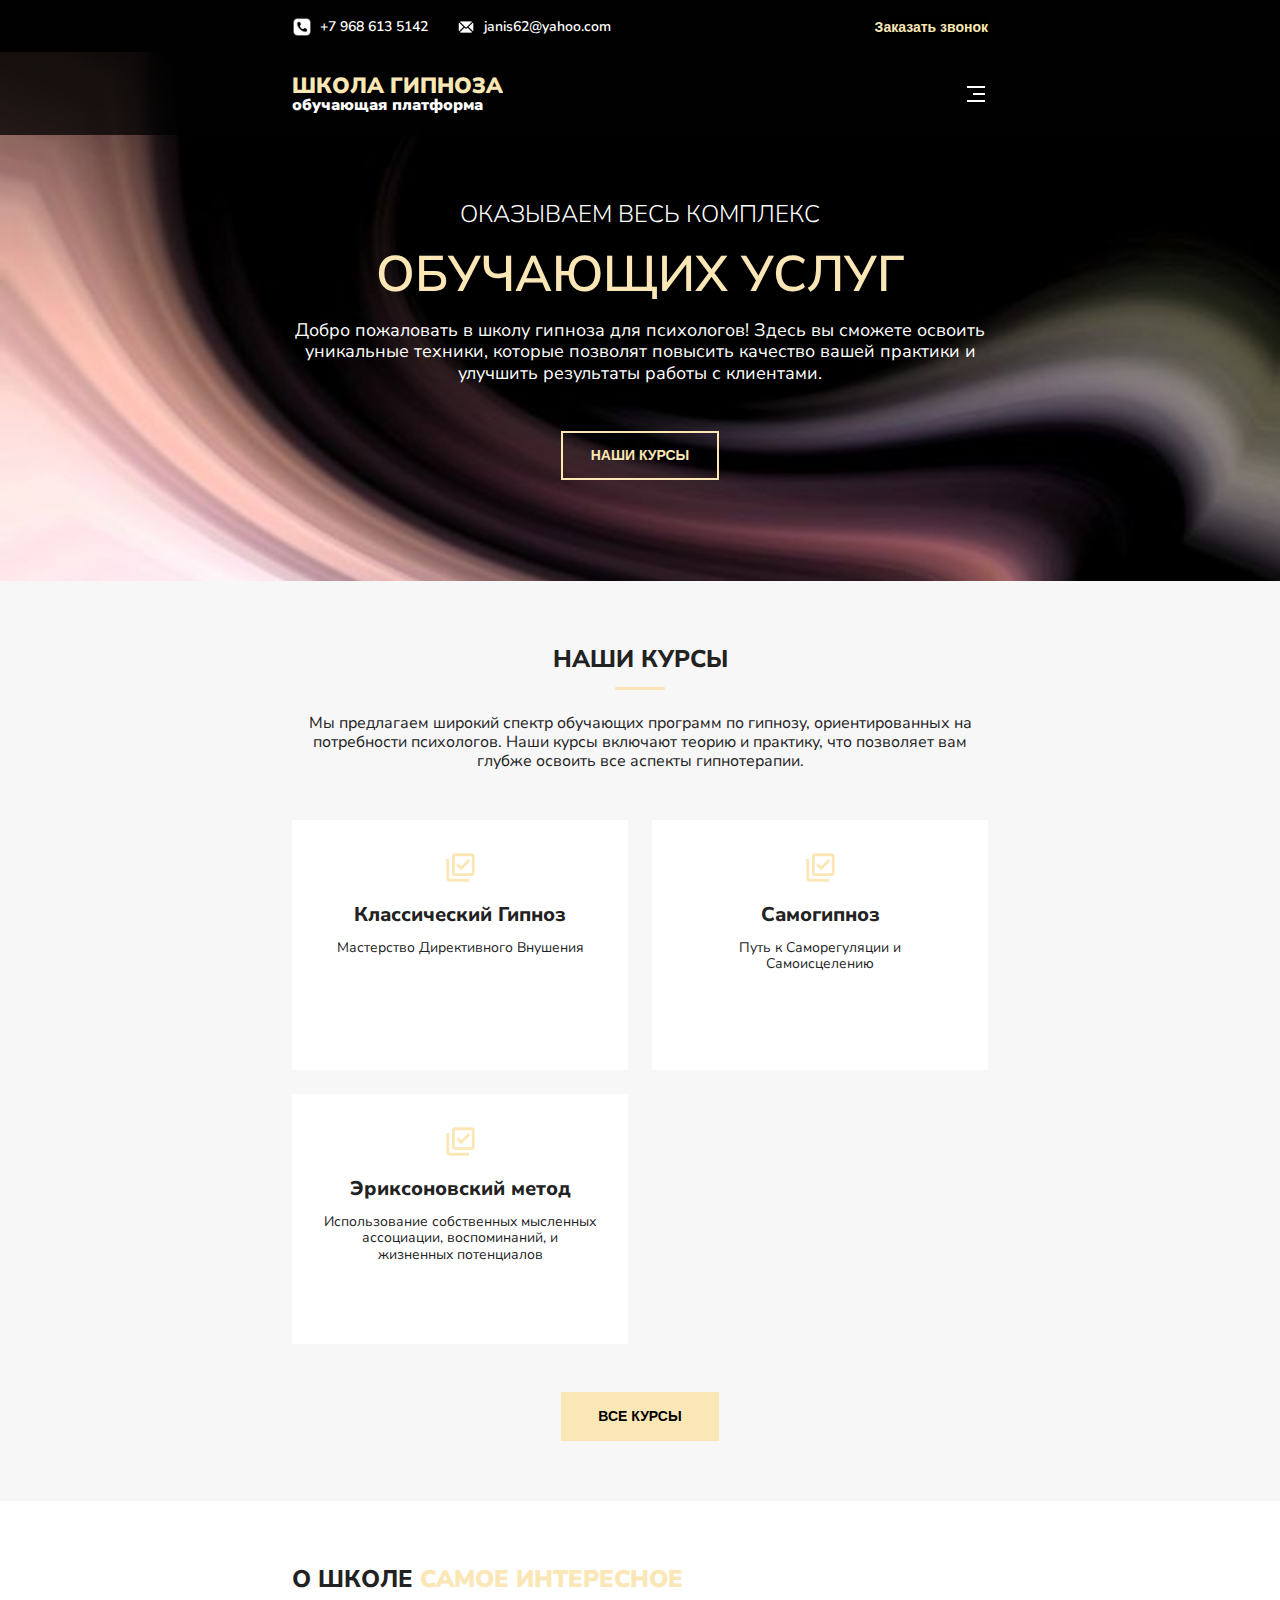
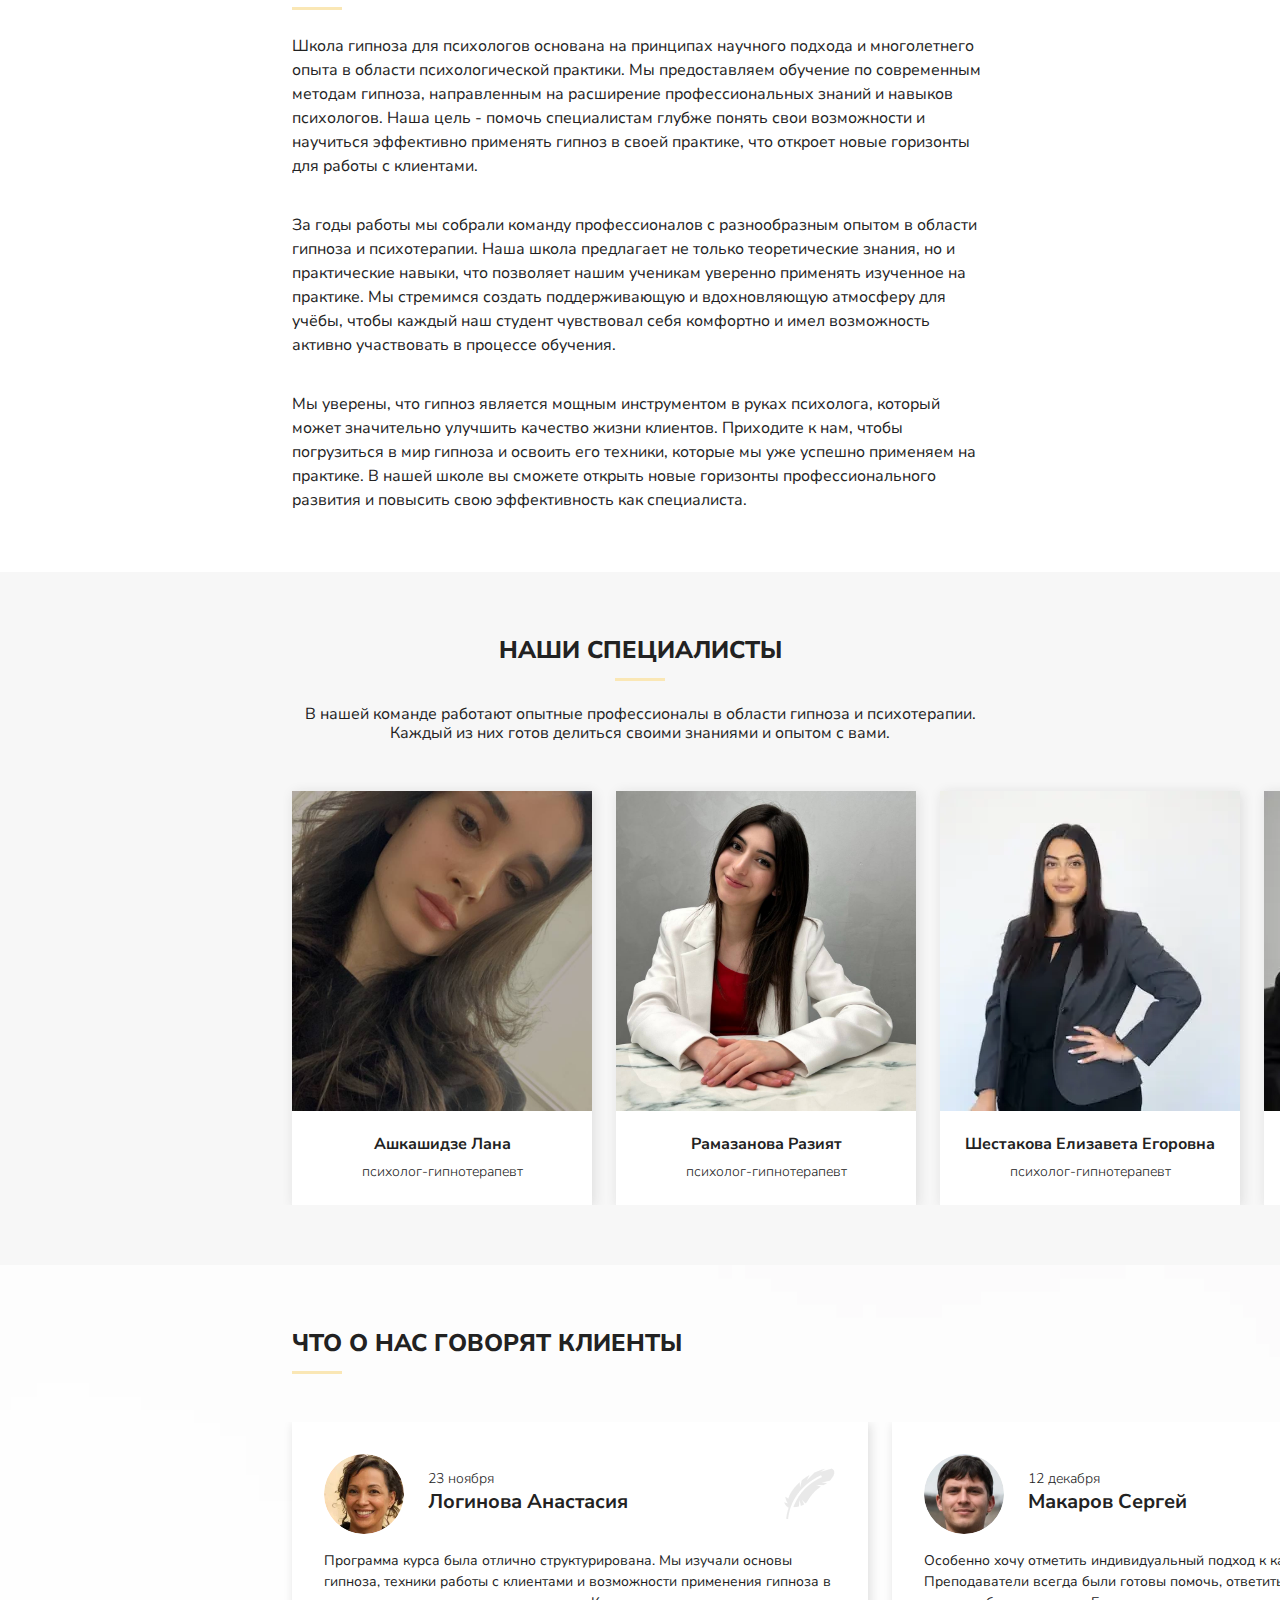
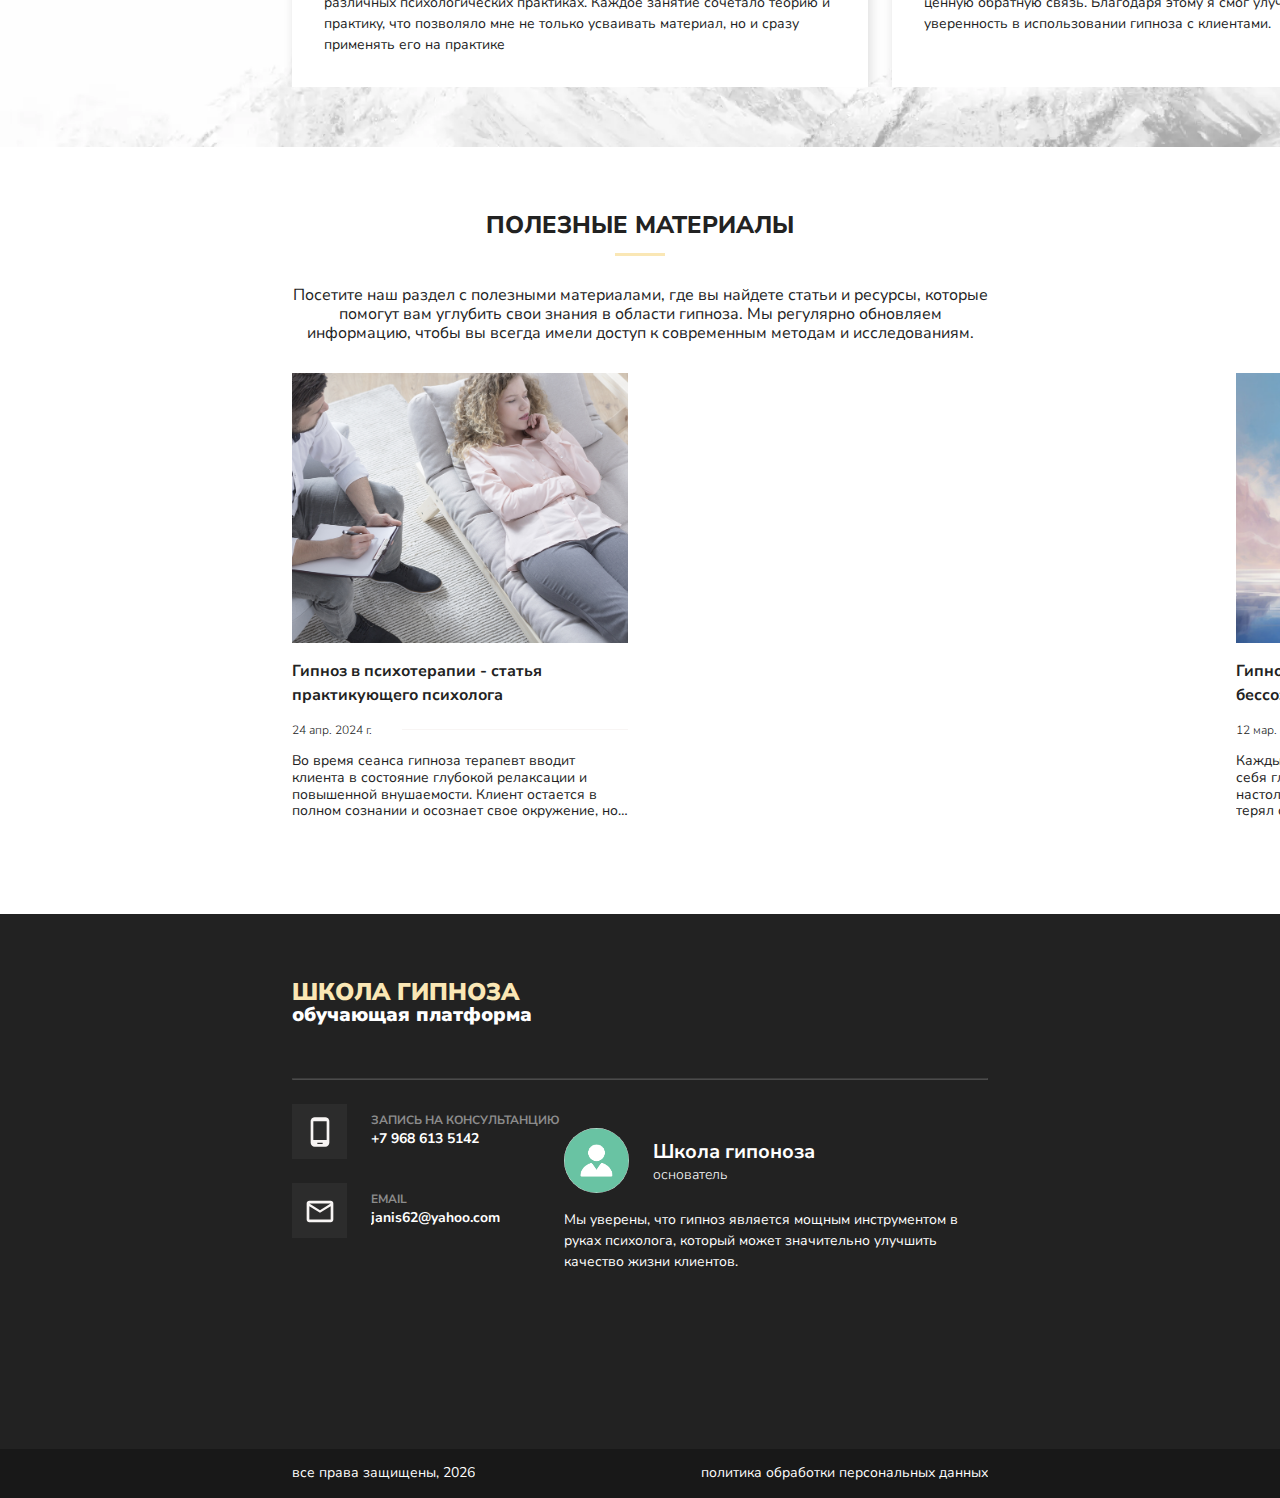
==== index.html @ 556bfdba "df" ====
<!DOCTYPE html>
<html lang="en">
  <head>
    <meta charset="UTF-8" />
    <meta name="viewport" content="width=device-width, initial-scale=1.0" />
    <title>Школа гипноза</title>
    <link rel="shortcut icon" href="./icons/favicon.png" type="image/x-icon" />
    <link rel="stylesheet" href="./css/style.css" />
    <script defer src="./js/script.js" defer></script>
  </head>
  <body>
    <header class="header">
      <div class="header__top">
        <div class="container">
          <div class="contacts flex-aic-sb">
            <div class="contacts__left">
              <a class="contacts__link" href="tel:+7 968 613 5142">
                <img class="contacts__icon" src="./icons/phone.png" alt="phone" />
                <a href="tel:+7 968 613 5142" class="contacts__phone">+7 968 613 5142</a>
              </a>

              <a class="contacts__link" href="mailto:janis62@yahoo.com">
                <img class="contacts__icon_mail" src="./icons/email.png" alt="mail" />
                <a class="contacts__mail" href="mailto:janis62@yahoo.com">janis62@yahoo.com</a>
              </a>
            </div>

            <div class="contacts__right">
              <a href="tel:+7 968 613 5142"><button class="contacts__call">Заказать звонок</button></a>
            </div>
          </div>
        </div>
      </div>

      <div class="header__bottom">
        <div class="container">
          <div class="nav flex-aic-sb">
            <div class="nav__left">
              <a href="">
                <h2 class="nav__title">Школа гипноза</h2>
                <h2 class="nav__subtitle">Обучающая платформа</h2>
              </a>
            </div>

            <nav class="nav__right">
              <ul class="nav__list flex-aic-sb">
                <li><a class="nav__subject nav__item" href="#services">Курсы</a></li>
                <li><a class="nav__subject nav__item" href="#about">О нас</a></li>
                <li><a class="nav__subject nav__item" href="#lawyers">Специалисты</a></li>
                <li><a class="nav__subject nav__item" href="#feedback">Отзывы</a></li>
                <li><a class="nav__subject nav__item" href="#materials">Новости</a></li>
                <li><a class="nav__subject nav__item" href="#footer">Контакты</a></li>
              </ul>
            </nav>

            <aside class="burger">
              <div class="burger__overlay"></div>
              <input class="burger__checkbox" type="checkbox" />
              <svg class="burger__open" xmlns="http://www.w3.org/2000/svg" width="24" height="24" viewBox="0 0 24 24" fill="none">
                <path d="M3 4H21V6H3V4ZM9 11H21V13H9V11ZM3 18H21V20H3V18Z" fill="white" />
              </svg>

              <ul class="burger__list">
                <svg class="burger__close" xmlns="http://www.w3.org/2000/svg" width="24" height="24" viewBox="0 0 24 24" fill="none">
                  <path d="M6.4 19L5 17.6L10.6 12L5 6.4L6.4 5L12 10.6L17.6 5L19 6.4L13.4 12L19 17.6L17.6 19L12 13.4L6.4 19Z" fill="white" />
                </svg>

                <li><a class="burger__link" href="#services">Услуги</a></li>
                <li><a class="burger__link" href="#about">О нас</a></li>
                <li><a class="burger__link" href="#lawyers">Специалисты</a></li>
                <li><a class="burger__link" href="#feedback">Отзывы</a></li>
                <li><a class="burger__link" href="#materials">Новости</a></li>
                <li><a class="burger__link" href="#footer">Контакты</a></li>
              </ul>
            </aside>
          </div>
        </div>
      </div>
    </header>

    <section class="main">
      <div class="container">
        <div class="main__titles">
          <div class="main__subtitle">Оказываем весь комплекс</div>
          <h1 class="main__title">Обучающих услуг</h1>

          <div class="main__text">Добро пожаловать в школу гипноза для психологов! Здесь вы сможете освоить уникальные техники, которые позволят повысить качество вашей практики и улучшить результаты работы с клиентами.</div>
        </div>

        <a href="#services"><button class="main__btn button">Наши курсы</button></a>
      </div>
    </section>

    <section id="services" class="services padding-section">
      <div class="container">
        <h2 class="services__title title">Наши курсы</h2>
        <div class="services__line line"></div>
        <div class="services__text text">Мы предлагаем широкий спектр обучающих программ по гипнозу, ориентированных на потребности психологов. Наши курсы включают теорию и практику, что позволяет вам глубже освоить все аспекты гипнотерапии.</div>
      </div>

      <div class="slider-container">
        <div class="services__wrapper">
          <div class="services__holder flex-row">
            <a href="classic.html">
              <div class="cursor">
                <div class="services-box services-box_first">
                  <div class="corner__services corner__services__tl"></div>
                  <div class="corner__services corner__services__tr"></div>
                  <div class="corner__services corner__services__bl"></div>
                  <div class="corner__services corner__services__br"></div>
                  <div class="services__icon">
                    <svg class="services__img" xmlns="http://www.w3.org/2000/svg" width="36" height="35" viewBox="0 0 36 35" fill="none">
                      <path d="M29.6665 5.83329V23.3333H12.1665V5.83329H29.6665ZM29.6665 2.91663H12.1665C10.5623 2.91663 9.24984 4.22913 9.24984 5.83329V23.3333C9.24984 24.9375 10.5623 26.25 12.1665 26.25H29.6665C31.2707 26.25 32.5832 24.9375 32.5832 23.3333V5.83329C32.5832 4.22913 31.2707 2.91663 29.6665 2.91663ZM18.6853 20.4166L13.6248 15.3125L15.6665 13.2562L18.6853 16.2895L26.1665 8.74996L28.2082 10.8062L18.6853 20.4166ZM6.33317 8.74996H3.4165V29.1666C3.4165 30.7708 4.729 32.0833 6.33317 32.0833H26.7498V29.1666H6.33317V8.74996Z" fill="#FAE7B5" />
                    </svg>
                  </div>
                  <h3 class="services__subtitle">Классический Гипноз</h3>
                  <div class="services__subtext text">Мастерство Директивного Внушения</div>
                </div>
              </div>
            </a>

            <a href="samogipnoz.html">
              <div class="cursor">
                <div class="services-box">
                  <div class="corner__services corner__services__tl"></div>
                  <div class="corner__services corner__services__tr"></div>
                  <div class="corner__services corner__services__bl"></div>
                  <div class="corner__services corner__services__br"></div>
                  <div class="services__icon">
                    <svg class="services__img" xmlns="http://www.w3.org/2000/svg" width="36" height="35" viewBox="0 0 36 35" fill="none">
                      <path d="M29.6665 5.83329V23.3333H12.1665V5.83329H29.6665ZM29.6665 2.91663H12.1665C10.5623 2.91663 9.24984 4.22913 9.24984 5.83329V23.3333C9.24984 24.9375 10.5623 26.25 12.1665 26.25H29.6665C31.2707 26.25 32.5832 24.9375 32.5832 23.3333V5.83329C32.5832 4.22913 31.2707 2.91663 29.6665 2.91663ZM18.6853 20.4166L13.6248 15.3125L15.6665 13.2562L18.6853 16.2895L26.1665 8.74996L28.2082 10.8062L18.6853 20.4166ZM6.33317 8.74996H3.4165V29.1666C3.4165 30.7708 4.729 32.0833 6.33317 32.0833H26.7498V29.1666H6.33317V8.74996Z" fill="#FAE7B5" />
                    </svg>
                  </div>
                  <h3 class="services__subtitle">Самогипноз</h3>
                  <div class="services__subtext text">Путь к Саморегуляции и Самоисцелению</div>
                </div>
              </div>
            </a>

            <a href="eriksonovsky.html">
              <div class="cursor">
                <div class="services-box services__box_last">
                  <div class="corner__services corner__services__tl"></div>
                  <div class="corner__services corner__services__tr"></div>
                  <div class="corner__services corner__services__bl"></div>
                  <div class="corner__services corner__services__br"></div>
                  <div class="services__icon">
                    <svg class="services__img" xmlns="http://www.w3.org/2000/svg" width="36" height="35" viewBox="0 0 36 35" fill="none">
                      <path d="M29.6665 5.83329V23.3333H12.1665V5.83329H29.6665ZM29.6665 2.91663H12.1665C10.5623 2.91663 9.24984 4.22913 9.24984 5.83329V23.3333C9.24984 24.9375 10.5623 26.25 12.1665 26.25H29.6665C31.2707 26.25 32.5832 24.9375 32.5832 23.3333V5.83329C32.5832 4.22913 31.2707 2.91663 29.6665 2.91663ZM18.6853 20.4166L13.6248 15.3125L15.6665 13.2562L18.6853 16.2895L26.1665 8.74996L28.2082 10.8062L18.6853 20.4166ZM6.33317 8.74996H3.4165V29.1666C3.4165 30.7708 4.729 32.0833 6.33317 32.0833H26.7498V29.1666H6.33317V8.74996Z" fill="#FAE7B5" />
                    </svg>
                  </div>
                  <h3 class="services__subtitle">Эриксоновский метод</h3>
                  <div class="services__subtext text">Использование собственных мысленных ассоциации, воспоминаний, и жизненных потенциалов</div>
                </div>
              </div>
            </a>
          </div>
        </div>
      </div>
      <div class="container">
        <a href="services.html"><button class="services__btn">Все курсы</button></a>
      </div>
    </section>

    <section id="about" class="about padding-section">
      <div class="container flex-row">
        <div class="about__left">
          <h2 class="about__title title">О школе <span class="title-blue">Самое интересное</span></h2>
          <div class="about__line line"></div>
          <div class="about__wrapper">
            <p class="about__text text">Школа гипноза для психологов основана на принципах научного подхода и многолетнего опыта в области психологической практики. Мы предоставляем обучение по современным методам гипноза, направленным на расширение профессиональных знаний и навыков психологов. Наша цель - помочь специалистам глубже понять свои возможности и научиться эффективно применять гипноз в своей практике, что откроет новые горизонты для работы с клиентами.</p>
            <p class="about__text text">За годы работы мы собрали команду профессионалов с разнообразным опытом в области гипноза и психотерапии. Наша школа предлагает не только теоретические знания, но и практические навыки, что позволяет нашим ученикам уверенно применять изученное на практике. Мы стремимся создать поддерживающую и вдохновляющую атмосферу для учёбы, чтобы каждый наш студент чувствовал себя комфортно и имел возможность активно участвовать в процессе обучения.</p>
            <p class="about__text text">Мы уверены, что гипноз является мощным инструментом в руках психолога, который может значительно улучшить качество жизни клиентов. Приходите к нам, чтобы погрузиться в мир гипноза и освоить его техники, которые мы уже успешно применяем на практике. В нашей школе вы сможете открыть новые горизонты профессионального развития и повысить свою эффективность как специалиста.</p>
          </div>
        </div>

        <img class="about__img" src="./img/books.webp" alt="books" />
      </div>
    </section>

    <section id="lawyers" class="lawyers padding-section">
      <div class="container lawyers__container">
        <h2 class="lawyers__title title">Наши специалисты</h2>
        <div class="lawyers__line line"></div>
        <div class="lawyers__text text">В нашей команде работают опытные профессионалы в области гипноза и психотерапии. Каждый из них готов делиться своими знаниями и опытом с вами.</div>
      </div>

      <div class="slider-container">
        <div class="lawyers__cards flex-row">
          <div class="lawyers__card">
            <div class="lawyers__card__hover">
              <div class="lawyer__info">
                <div class="lawyers__name__hover title-extra">Ашкашидзе Лана</div>
                <div class="lawyers__post text-comment">психолог-гипнотерапевт</div>
                <div class="lawyers__text__hover">Специализируется на работе с тревожными расстройствами и депрессией.</div>
                <div class="lawyers__post__hover">6 лет практики</div>
              </div>
              <div class="corner__lawyers corner__tl_blue"></div>
              <div class="corner__lawyers corner__tr_blue"></div>
              <div class="corner__lawyers corner__bl_blue"></div>
              <div class="corner__lawyers corner__br_blue"></div>
            </div>

            <!-- 1 -->
            <img class="lawyers__img" src="./img/lana.jpg" alt="психолог-гипнотерапевт" />

            <div class="lawyers__bottom">
              <p class="lawyers__name title-extra">Ашкашидзе Лана</p>
              <p class="lawyers__post text-comment">психолог-гипнотерапевт</p>
            </div>
          </div>

          <div class="lawyers__card">
            <div class="lawyers__card__hover">
              <p class="lawyers__name__hover title-extra">Рамазанова Разият</p>
              <p class="lawyers__post_full text-comment">психолог-гипнотерапевт</p>
              <p class="lawyers__text__hover">Основное внимание уделяет развитию потенциала клиента и его внутренней гармонии.</p>
              <p class="lawyers__post__hover">5 лет практики</p>
              <div class="corner__lawyers corner__tl_blue"></div>
              <div class="corner__lawyers corner__tr_blue"></div>
              <div class="corner__lawyers corner__bl_blue"></div>
              <div class="corner__lawyers corner__br_blue"></div>
            </div>

            <!-- 2 -->
            <img class="lawyers__img" src="./img/1.jpg" alt="психолог-гипнотерапевт" />
            <div class="lawyers__bottom">
              <p class="lawyers__name title-extra">Рамазанова Разият</p>
              <p class="lawyers__post text-comment">психолог-гипнотерапевт</p>
            </div>
          </div>

          <div class="lawyers__card">
            <div class="lawyers__card__hover">
              <p class="lawyers__name__hover title-extra">Шестакова Елизавета Егоровна</p>
              <p class="lawyers__post text-comment">Юридический консультант</p>
              <p class="lawyers__text__hover">Среди её интересов — использование гипноза в семьях и для работы с детскими проблемами.</p>
              <p class="lawyers__post__hover">12 лет практики</p>
              <div class="corner__lawyers corner__tl_blue"></div>
              <div class="corner__lawyers corner__tr_blue"></div>
              <div class="corner__lawyers corner__bl_blue"></div>
              <div class="corner__lawyers corner__br_blue"></div>
            </div>

            <!-- 3 -->
            <img srcset="./img/elizaveta@1x.webp 1x, ./img/elizaveta@2x.webp 2x" class="lawyers__img" src="./img/elizaveta1x.webp" alt="психолог-гипнотерапевт" />

            <div class="lawyers__bottom">
              <p class="lawyers__name title-extra">Шестакова Елизавета Егоровна</p>
              <p class="lawyers__post text-comment">психолог-гипнотерапевт</p>
            </div>
          </div>
          <!-- 4 -->
          <div class="lawyers__card">
            <div class="lawyers__card__hover">
              <p class="lawyers__name__hover title-extra">Архипов Максим Константинович</p>
              <p class="lawyers__post text-comment">психолог-гипнотерапевт</p>
              <p class="lawyers__text__hover">Помогает клиентам достигать их целей через изменения в мышлении и поведении.</p>
              <p class="lawyers__post__hover">9 лет практики</p>
              <div class="corner__lawyers corner__tl_blue"></div>
              <div class="corner__lawyers corner__tr_blue"></div>
              <div class="corner__lawyers corner__bl_blue"></div>
              <div class="corner__lawyers corner__br_blue"></div>
            </div>

            <img srcset="./img/maxim@1x.webp 1x, ./img/maxim@2x.webp 2x" class="lawyers__img" src="./img/maxim.webp" alt="психолог-гипнотерапевт" />

            <div class="lawyers__bottom">
              <p class="lawyers__name title-extra">Архипов Максим Константинович</p>
              <p class="lawyers__post text-comment">психолог-гипнотерапевт</p>
            </div>
          </div>
        </div>
      </div>
    </section>

    <section id="feedback" class="feedback padding-section">
      <div class="container">
        <div class="feedback__top">
          <div class="about__us">
            <div class="feedback__title title">Что о нас говорят клиенты</div>
            <div class="feedback__line line"></div>
          </div>
        </div>
      </div>

      <div class="feedback__cards">
        <div class="feedback__card">
          <div class="feedback__flex">
            <div class="feedback__person">
              <img class="feedback__img" srcset="./img/feedback_woman@2x.webp 2x, ./img/feedback_woman@4x.webp 4x" src="./img/feedback_woman@2x.webp" alt="woman" />
              <div class="feedback__descr">
                <div class="feedback__comment text-comment">23 ноября</div>
                <div class="feedback__name title-extra">Логинова Анастасия</div>
              </div>
            </div>
            <img class="feedback__pen" src="./icons/pen.png" alt="pen" />
          </div>
          <div class="feedback__text text">Программа курса была отлично структурирована. Мы изучали основы гипноза, техники работы с клиентами и возможности применения гипноза в различных психологических практиках. Каждое занятие сочетало теорию и практику, что позволяло мне не только усваивать материал, но и сразу применять его на практике</div>
        </div>

        <div class="feedback__card">
          <div class="feedback__flex">
            <div class="feedback__person">
              <img class="feedback__img" srcset="./img/feedback_man@1x.webp 1x, ./img/feedback_man@4x.webp 4x" src="./img/feedback_man@1x.webp" alt="man" />
              <div class="feedback__descr">
                <div class="feedback__comment text-comment">12 декабря</div>
                <div class="feedback__name title-extra">Макаров Сергей</div>
              </div>
            </div>
            <img class="feedback__pen" src="./icons/pen.png" alt="pen" />
          </div>
          <div class="feedback__text text">Особенно хочу отметить индивидуальный подход к каждому студенту. Преподаватели всегда были готовы помочь, ответить на вопросы и дать ценную обратную связь. Благодаря этому я смог улучшить свои навыки и уверенность в использовании гипноза с клиентами.</div>
        </div>
      </div>
    </section>

    <section id="materials" class="materials padding-section">
      <div class="container">
        <div class="materials__title title">Полезные материалы</div>
        <div class="materials__line line"></div>
        <div class="materials__descr text">Посетите наш раздел с полезными материалами, где вы найдете статьи и ресурсы, которые помогут вам углубить свои знания в области гипноза. Мы регулярно обновляем информацию, чтобы вы всегда имели доступ к современным методам и исследованиям.</div>
      </div>

      <div class="slider-container">
        <div class="materials__cards">
          <a href="https://zarodina.com/articles/gipnoterapiya/">
            <div class="materials__card">
              <div class="materials__img">
                <div class="materials__blackout"></div>
                <div class="materials__corner corner__tl"></div>
                <div class="materials__corner corner__tr"></div>
                <div class="materials__corner corner__bl"></div>
                <div class="materials__corner corner__br"></div>
                <img class="materials__picture" src="./img/213.jpg" alt="гипноз" />
              </div>
              <div class="materials__bottom">
                <div class="materials__subtitle title-extra">Гипноз в психотерапии - статья практикующего психолога</div>
                <div class="materials__separator">
                  <time class="materials__date text-comment">24 апр. 2024 г.</time>
                  <div class="materials__subline"></div>
                </div>
                <div class="materials__text text">Во время сеанса гипноза терапевт вводит клиента в состояние глубокой релаксации и повышенной внушаемости. Клиент остается в полном сознании и осознает свое окружение, но становится более восприимчивым к позитивным предложениям и идеям. Затем терапевт использует внушения, чтобы помочь клиенту преодолеть негативные мыслительные шаблоны, изменить поведение или улучшить общее самочувствие.</div>
              </div>
            </div>
          </a>

          <a href="https://ast-academy.ru/blog/gipnoterapia_kak_najti_kluc_k_bessoznatelnomu/">
            <div class="materials__card">
              <div class="materials__img">
                <div class="materials__blackout"></div>
                <div class="materials__corner corner__tl"></div>
                <div class="materials__corner corner__tr"></div>
                <div class="materials__corner corner__bl"></div>
                <div class="materials__corner corner__br"></div>
                <img class="materials__picture" src="./img/dfgdfg.jpg" alt="гипноз" />
              </div>
              <div class="materials__bottom">
                <div class="materials__subtitle title-extra">Гипнотерапия – как найти ключ к бессознательному</div>
                <div class="materials__separator">
                  <time class="materials__date text-comment">12 мар. 2024 г.</time>
                  <div class="materials__subline"></div>
                </div>
                <div class="materials__text text">Каждый из нас хотя бы однажды обнаруживал себя глубоко погруженным в чтение книги или настолько увлеченным сюжетом фильма, что терял счет времени. Такие уходы от реальности и называются трансовым состоянием, которое на самом деле мы испытываем множество раз в течение дня. Это свойство мозга используется терапевтами для проведения сеансов гипнотерапии, помогающей разрешать психологические проблемы и выбирать лучшую версию себя. О том, чем и как помогает гипнотерапия, читайте в новой статье Академии социальных технологий.</div>
              </div>
            </div>
          </a>

          <a href="https://zarodina.com/articles/effektivnost-gipnoterapii-sovremennye-issledovaniya/">
            <div class="materials__card">
              <div class="materials__img">
                <div class="materials__blackout"></div>
                <div class="materials__corner corner__tl"></div>
                <div class="materials__corner corner__tr"></div>
                <div class="materials__corner corner__bl"></div>
                <div class="materials__corner corner__br"></div>
                <img class="materials__picture" src="./img/tutyu.jpg" alt="hands" />
              </div>
              <div class="materials__bottom">
                <div class="materials__subtitle title-extra">Эффективность гипнотерапии: современные исследования</div>
                <div class="materials__separator">
                  <time class="materials__date text-comment">02 фев. 2024 г.</time>
                  <div class="materials__subline"></div>
                </div>
                <div class="materials__text text">Существует немалое количество мифов о гипнозе и гипнотерапии – это факт (подробнее об этом – в статье о гипнозе). Тем не менее, оставляя в стороне многочисленные домыслы и предрассудки современной культуры, мы с вами можем заключить, что гипноз - это уже хорошо изученная и эффективная форма психотерапевтического влияния, применяемая как при работе с фобиями и расстройствами, так и при пост-медицинских вмешательствах (таких, как операции), расстройствах пищевого поведения, и даже во время работы с глубинными мотивами личности.</div>
              </div>
            </div>
          </a>
        </div>
      </div>
    </section>
    <footer id="footer" class="footer">
      <div class="footer__top padding-section">
        <div class="container">
          <div class="footer__info flex-aic-sb">
            <div class="footer__titles">
              <a href="">
                <h2 class="footer__title title-blue">школа гипноза</h2>
                <h2 class="footer__subtitle title">Обучающая платформа</h2>
              </a>
            </div>
            <div class="footer__text text">Спасибо, что выбрали нашу школу гипноза для психологов. Мы уверены, что знания и навыки, полученные у нас, пригодятся вам в вашей практике и помогут достичь новых высот в работе с клиентами.</div>
          </div>
          <hr class="footer__line" />
          <div class="footer__group">
            <div class="footer__contacts__aside">
              <a class="footer__contact footer_m footer__contact__flex" href="tel:+7 968 613 5142">
                <div class="footer__box">
                  <img class="footer__icon" src="./icons/footer_phone.svg" alt="phone" />
                </div>
                <div class="footer__descr">
                  <div class="footer__caption">Запись на консультанцию</div>
                  <div class="footer__subject">+7 968 613 5142</div>
                </div>
              </a>

              <a class="footer__contact footer__contact__flex" href="mailto:janis62@yahoo.com">
                <div class="footer__box">
                  <img class="footer__icon" src="./icons/footer_mail.svg" alt="mail" />
                </div>
                <div class="footer__descr">
                  <div class="footer__caption">Email</div>
                  <div class="footer__subject">janis62@yahoo.com</div>
                </div>
              </a>
            </div>

            <div class="footer__menu">
              <nav class="footer__nav">
                <ul class="footer__list">
                  <li class="footer__point"><a class="footer__item nav__item" href="#services">Услуги</a></li>
                  <li class="footer__point"><a class="footer__item nav__item" href="#about">О компании</a></li>
                  <li class="footer__point"><a class="footer__item nav__item" href="#lawyers">Специалисты</a></li>
                  <li class="footer__point"><a class="footer__item nav__item" href="#feedback">Отзывы</a></li>
                  <li class="footer__point"><a class="footer__item nav__item" href="#materials">Полезные материалы</a></li>
                </ul>
              </nav>
            </div>

            <div class="footer__lawyer">
              <div class="footer__contacts">
                <img class="footer__img" src="./img/ava.png" alt="основатель" />

                <div class="footer__descr">
                  <div class="footer__name title-extra">Школа гипоноза</div>
                  <div class="footer__post text-comment">основатель</div>
                </div>
              </div>

              <div class="footer__post__name text">Мы уверены, что гипноз является мощным инструментом в руках психолога, который может значительно улучшить качество жизни клиентов.</div>
            </div>
          </div>
        </div>
      </div>

      <div class="footer__bottom">
        <div class="container">
          <div class="footer__rights">
            <div class="footer__finish text-comment">Все права защищены, <span id="year"></span></div>

            <a class="footer__finish footer__finish_hover text-comment" href="http://letters.kremlin.ru/info-service/acts/9">Политика обработки персональных данных</a>
          </div>
        </div>
      </div>
    </footer>

    <script src="./js/script.js"></script>
  </body>
</html>
---- css/style.css ----
@import "./config.css";
@import "./fonts.css";
@import "./layout.css";
@import url("https://fonts.googleapis.com/css2?family=Nunito+Sans:opsz,wght@6..12,300;6..12,400;6..12,600;6..12,800;6..12,900&display=swap");
@import "./blocks/vars.css";
@import "./sections/contacts.css";
@import "./sections/navigation.css";
@import "./sections/main.css";
@import "./sections/services.css";
@import "./blocks/titles.css";
@import "./blocks/text.css";
@import "./blocks/buttons.css";
@import "./sections/about.css";
@import "./blocks/paddings.css";
@import "./sections/lawyers.css";
@import "./sections/feedback.css";
@import "./blocks/lines.css";
@import "./sections/footer.css";
@import "./blocks/nav__items.css";
@import "./sections/materials.css";
@import "./blocks/corners.css";
@import "./blocks/burger.css";
@import "./blocks/arrows.css";
@import "./blocks/sliders.css";
@import "./media.css";
@import "./media2.css";
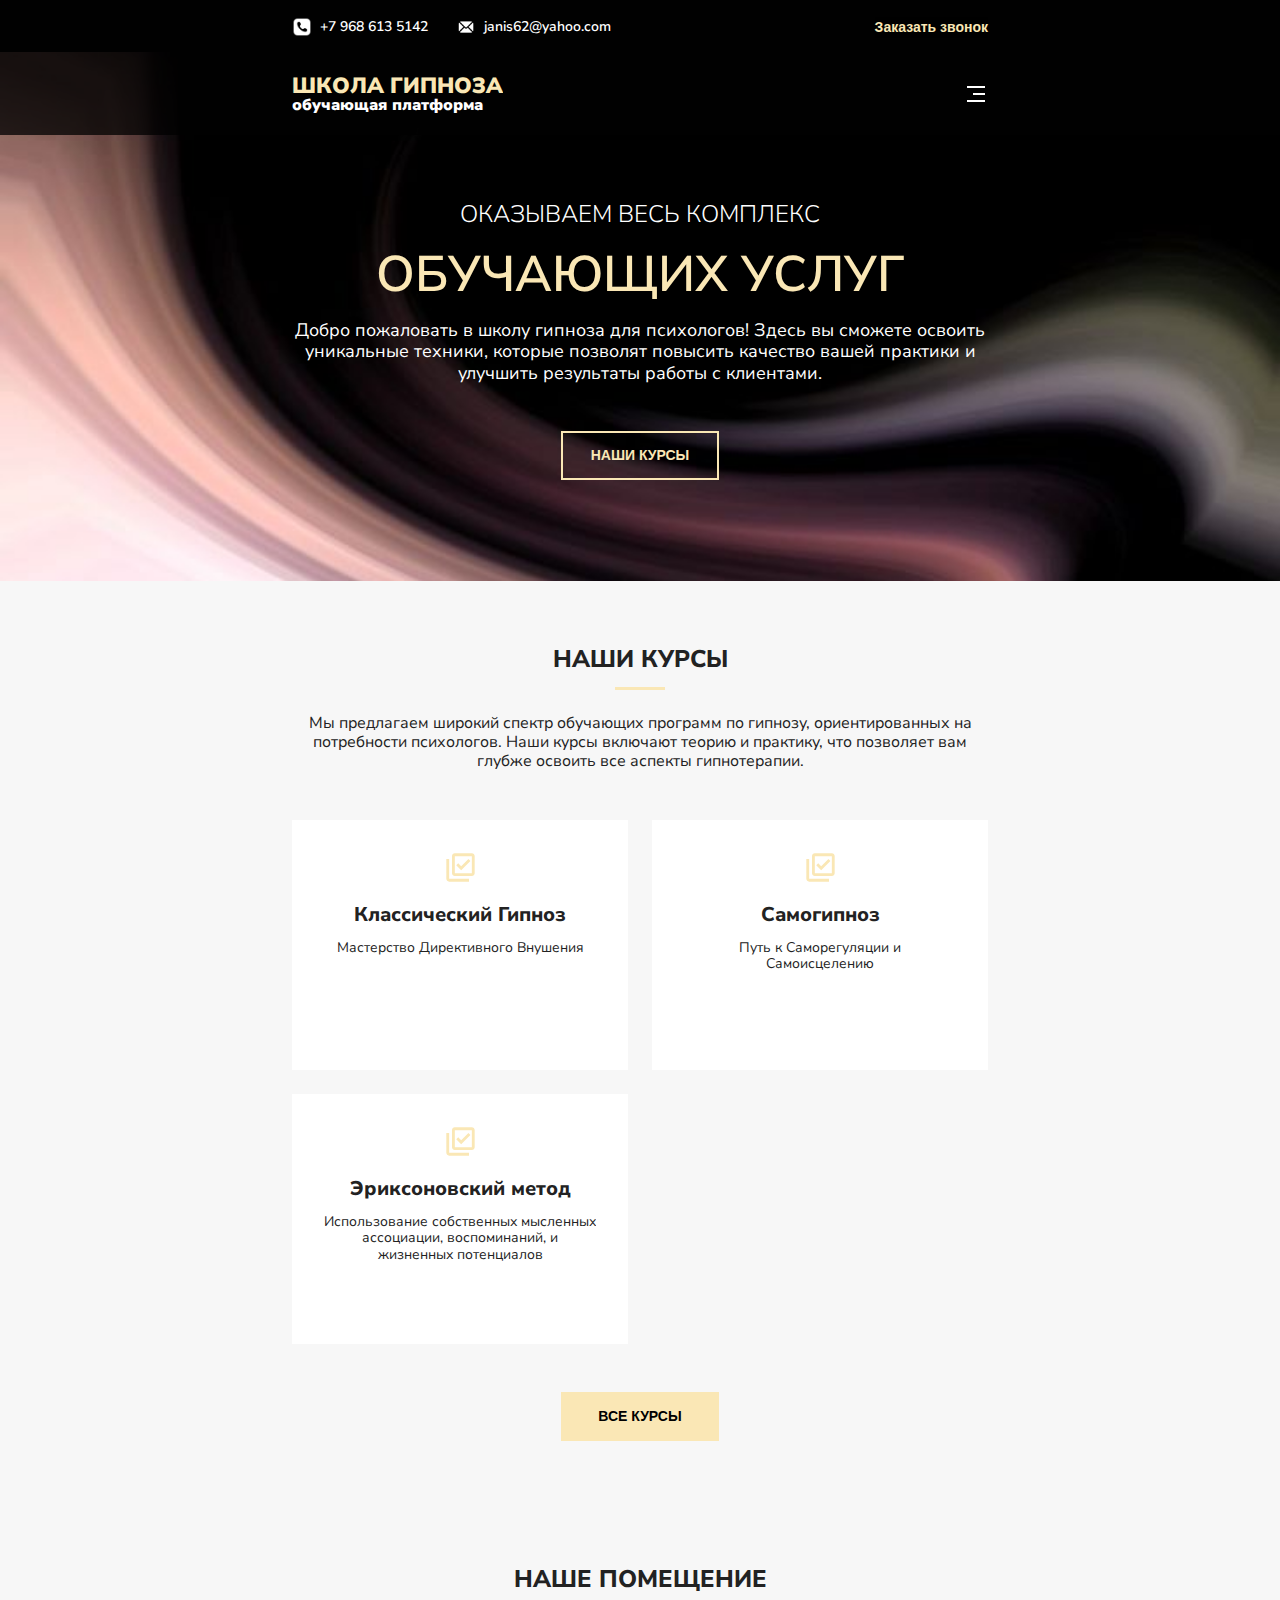
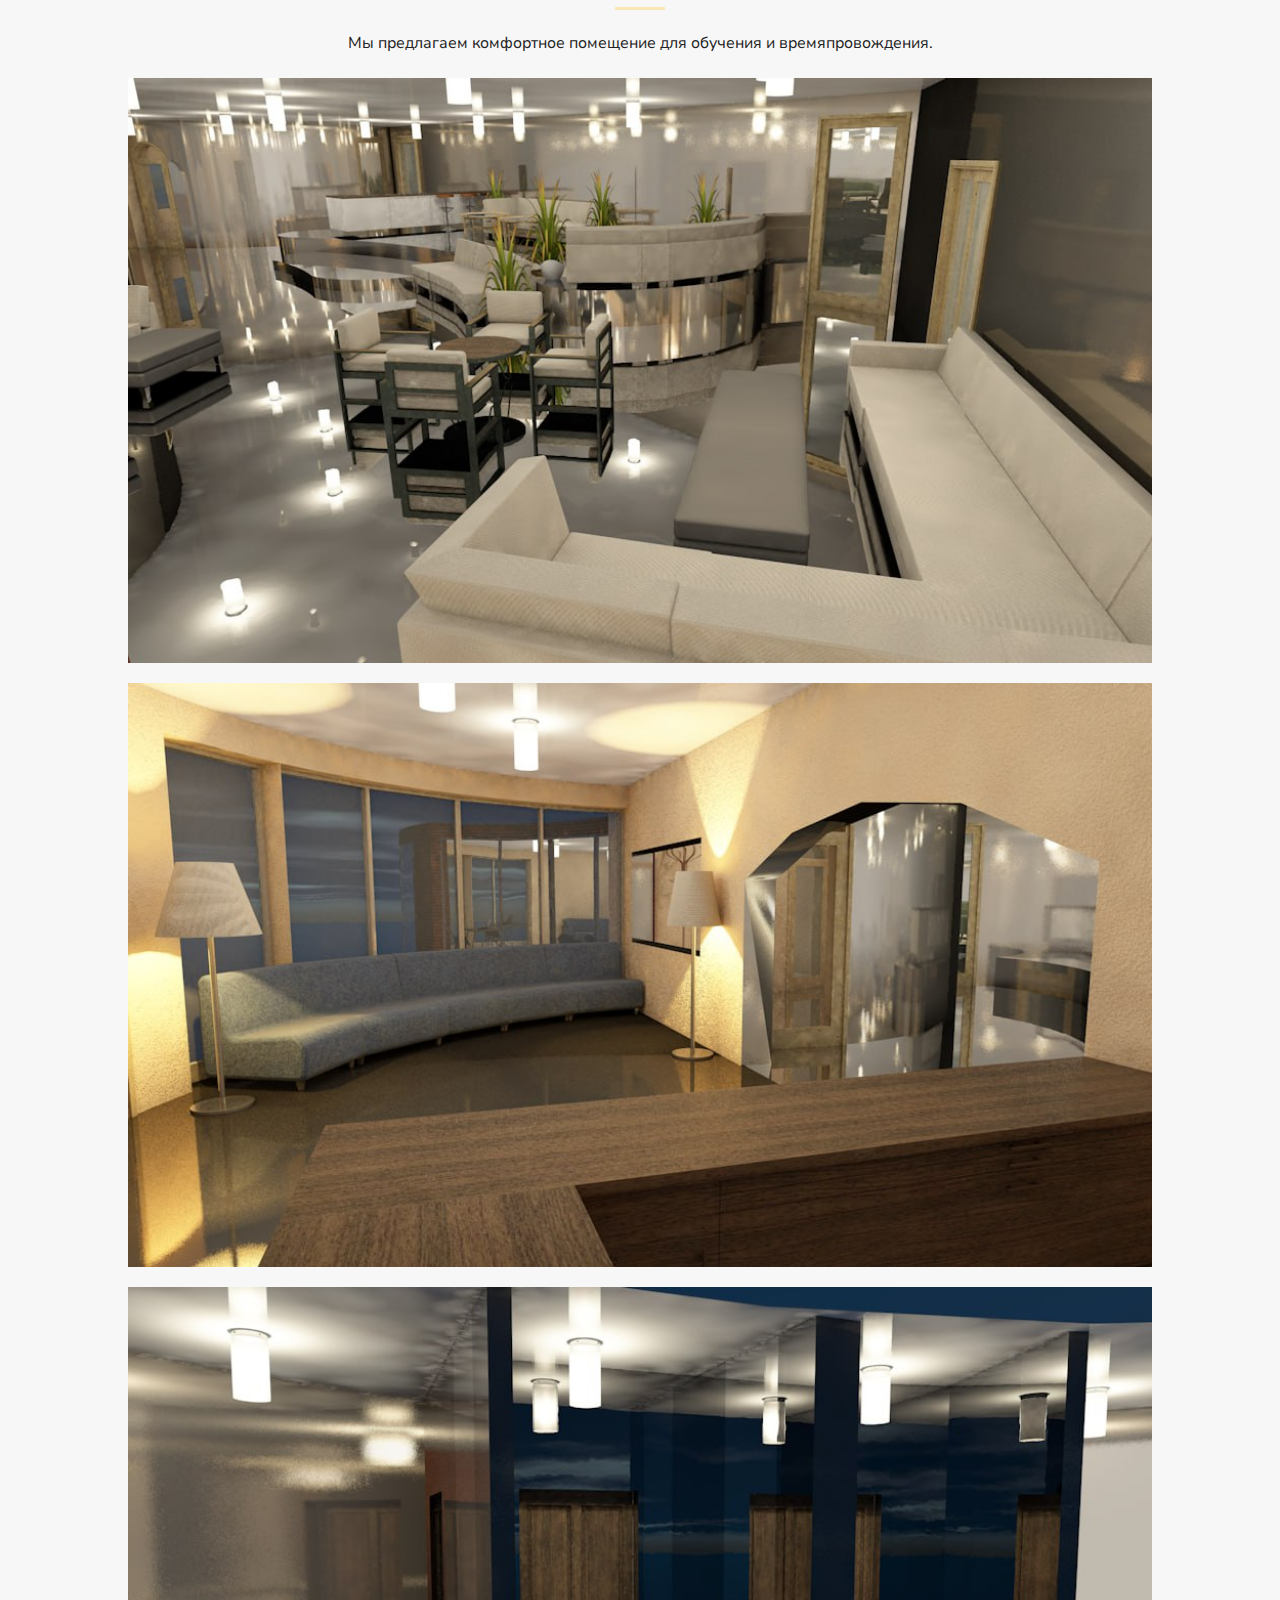
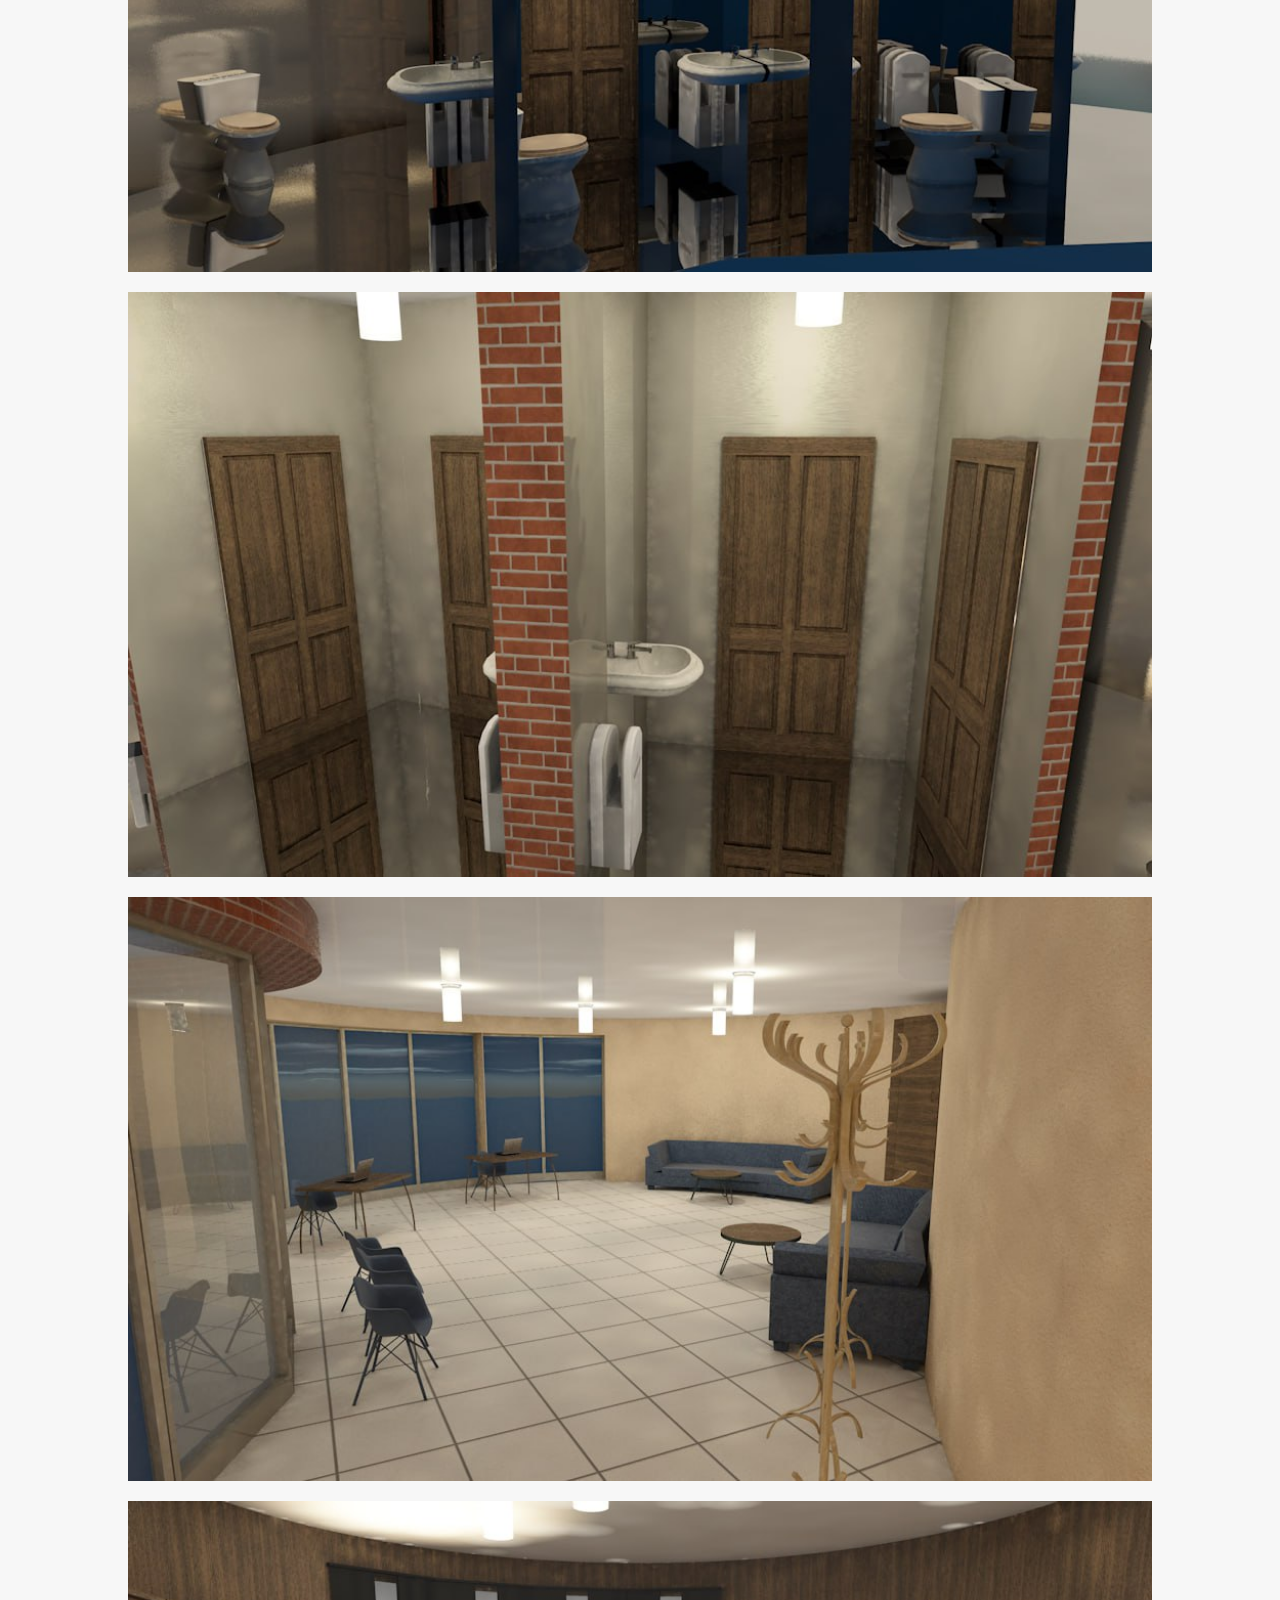
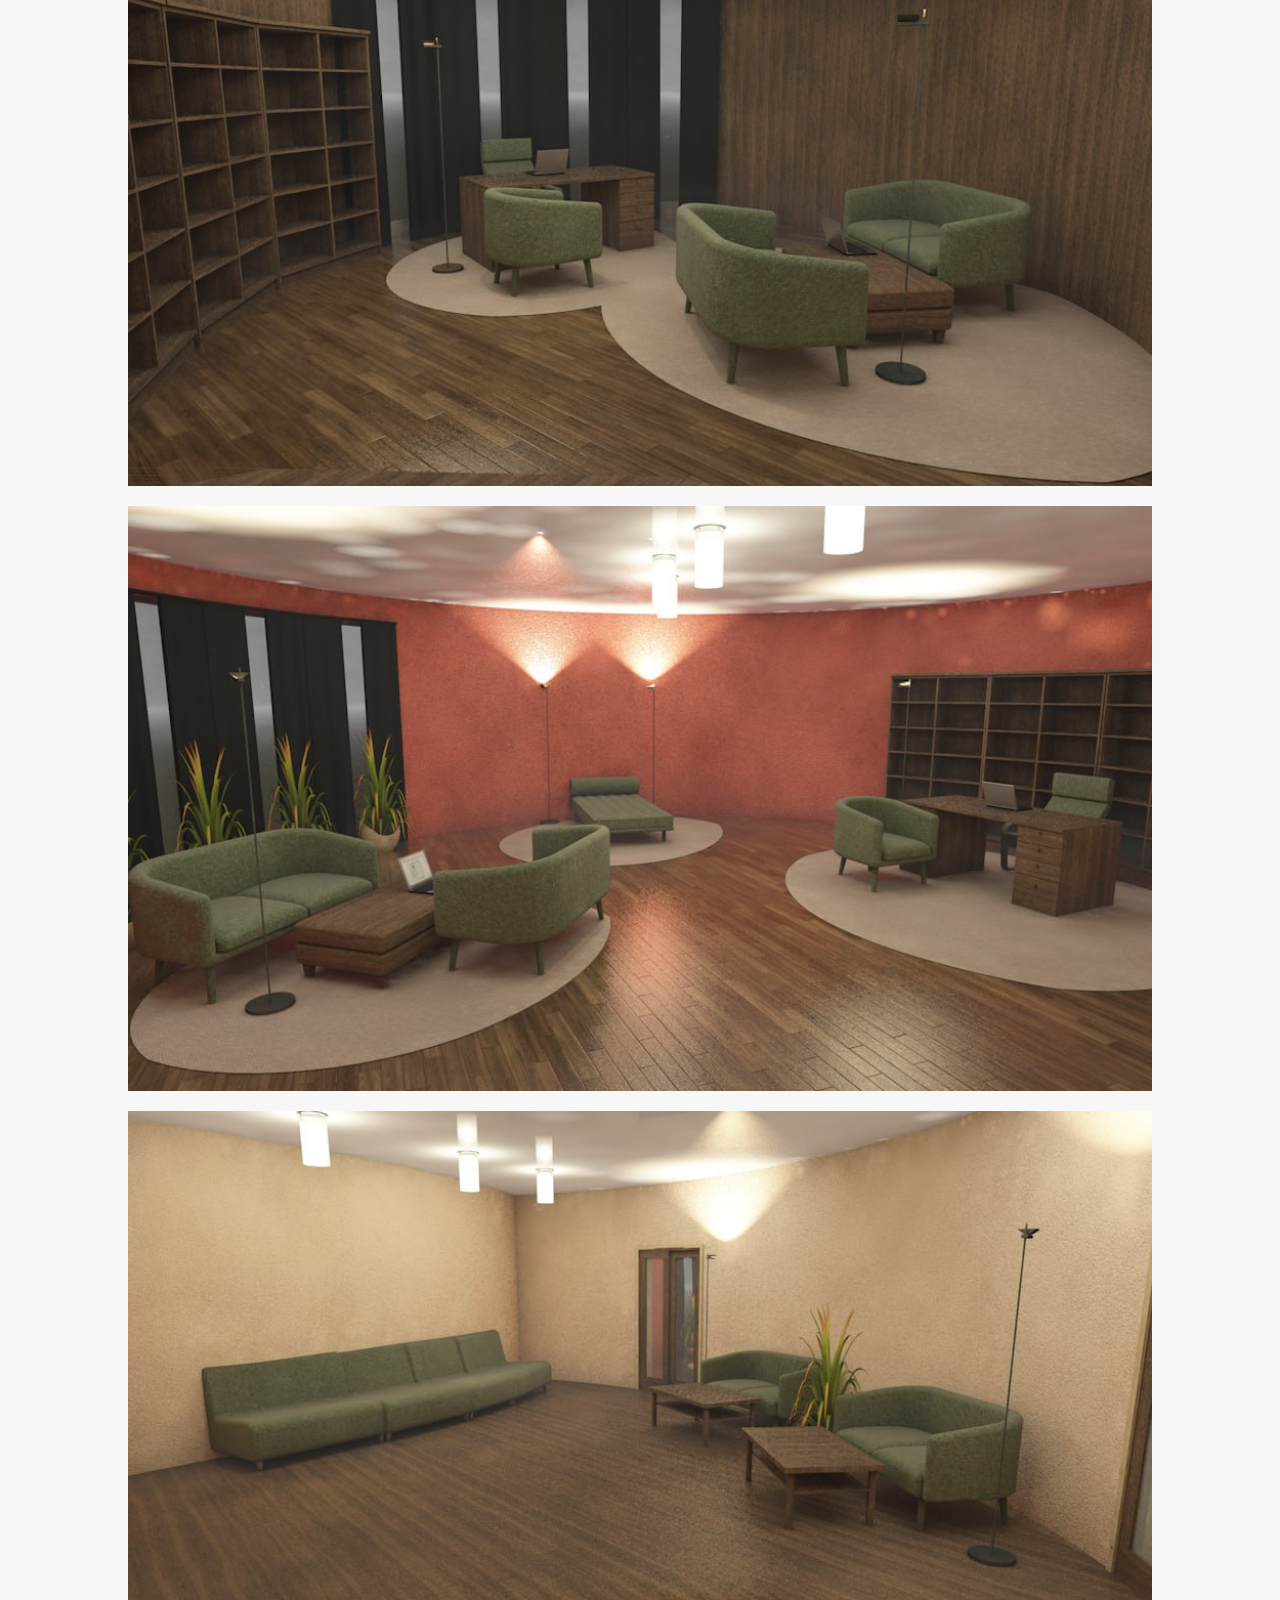
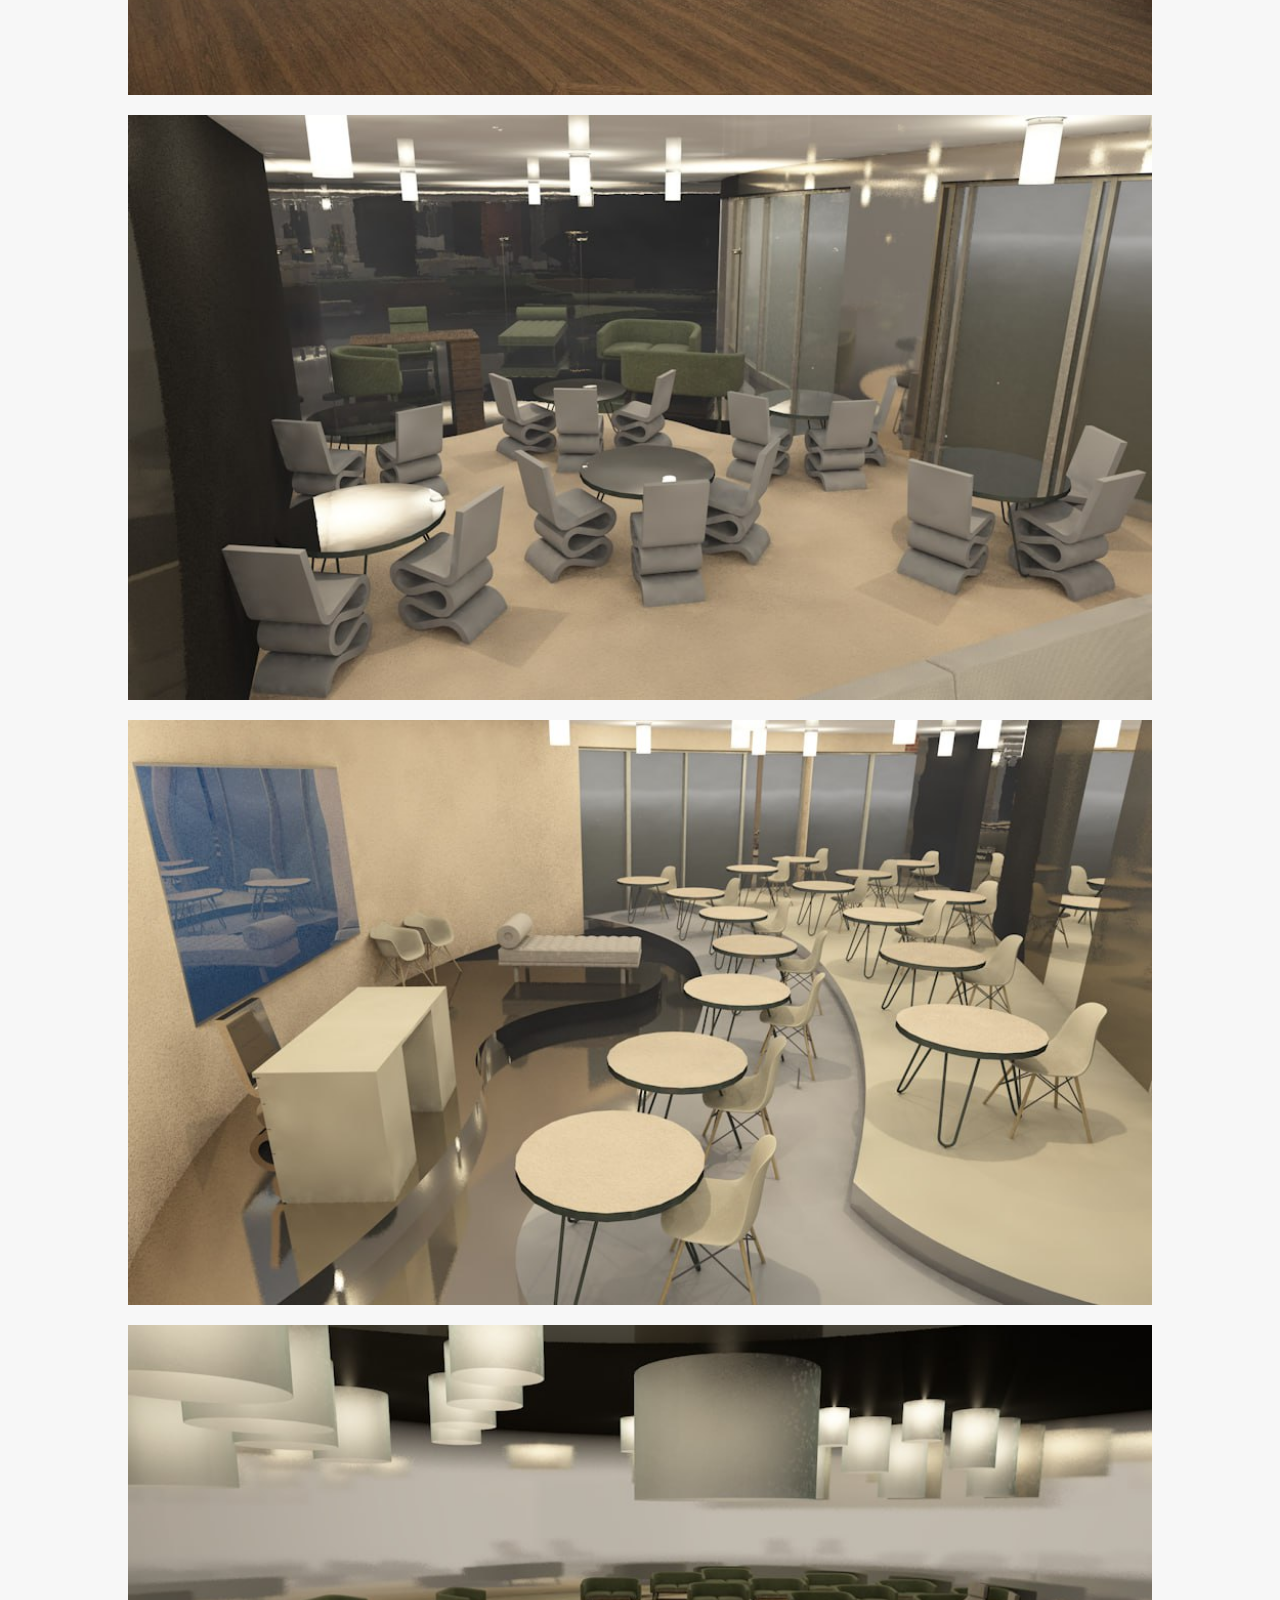
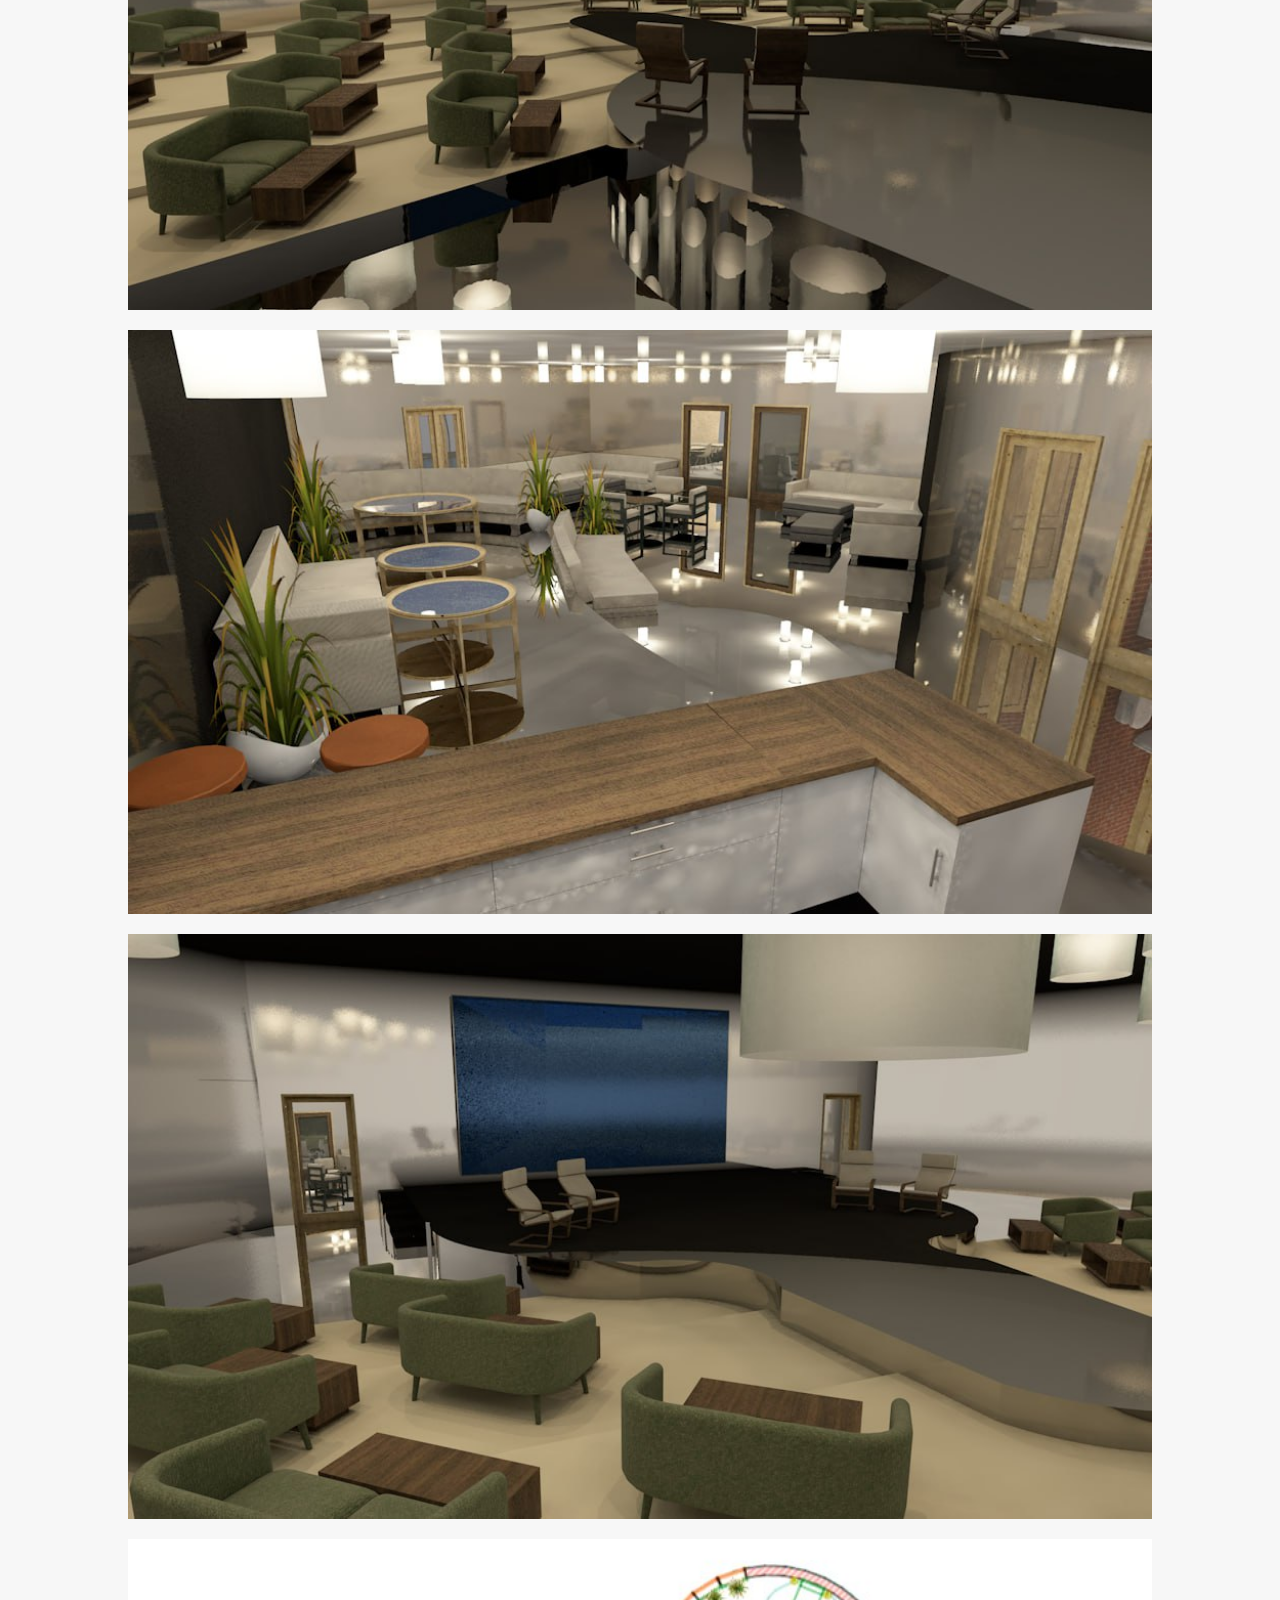
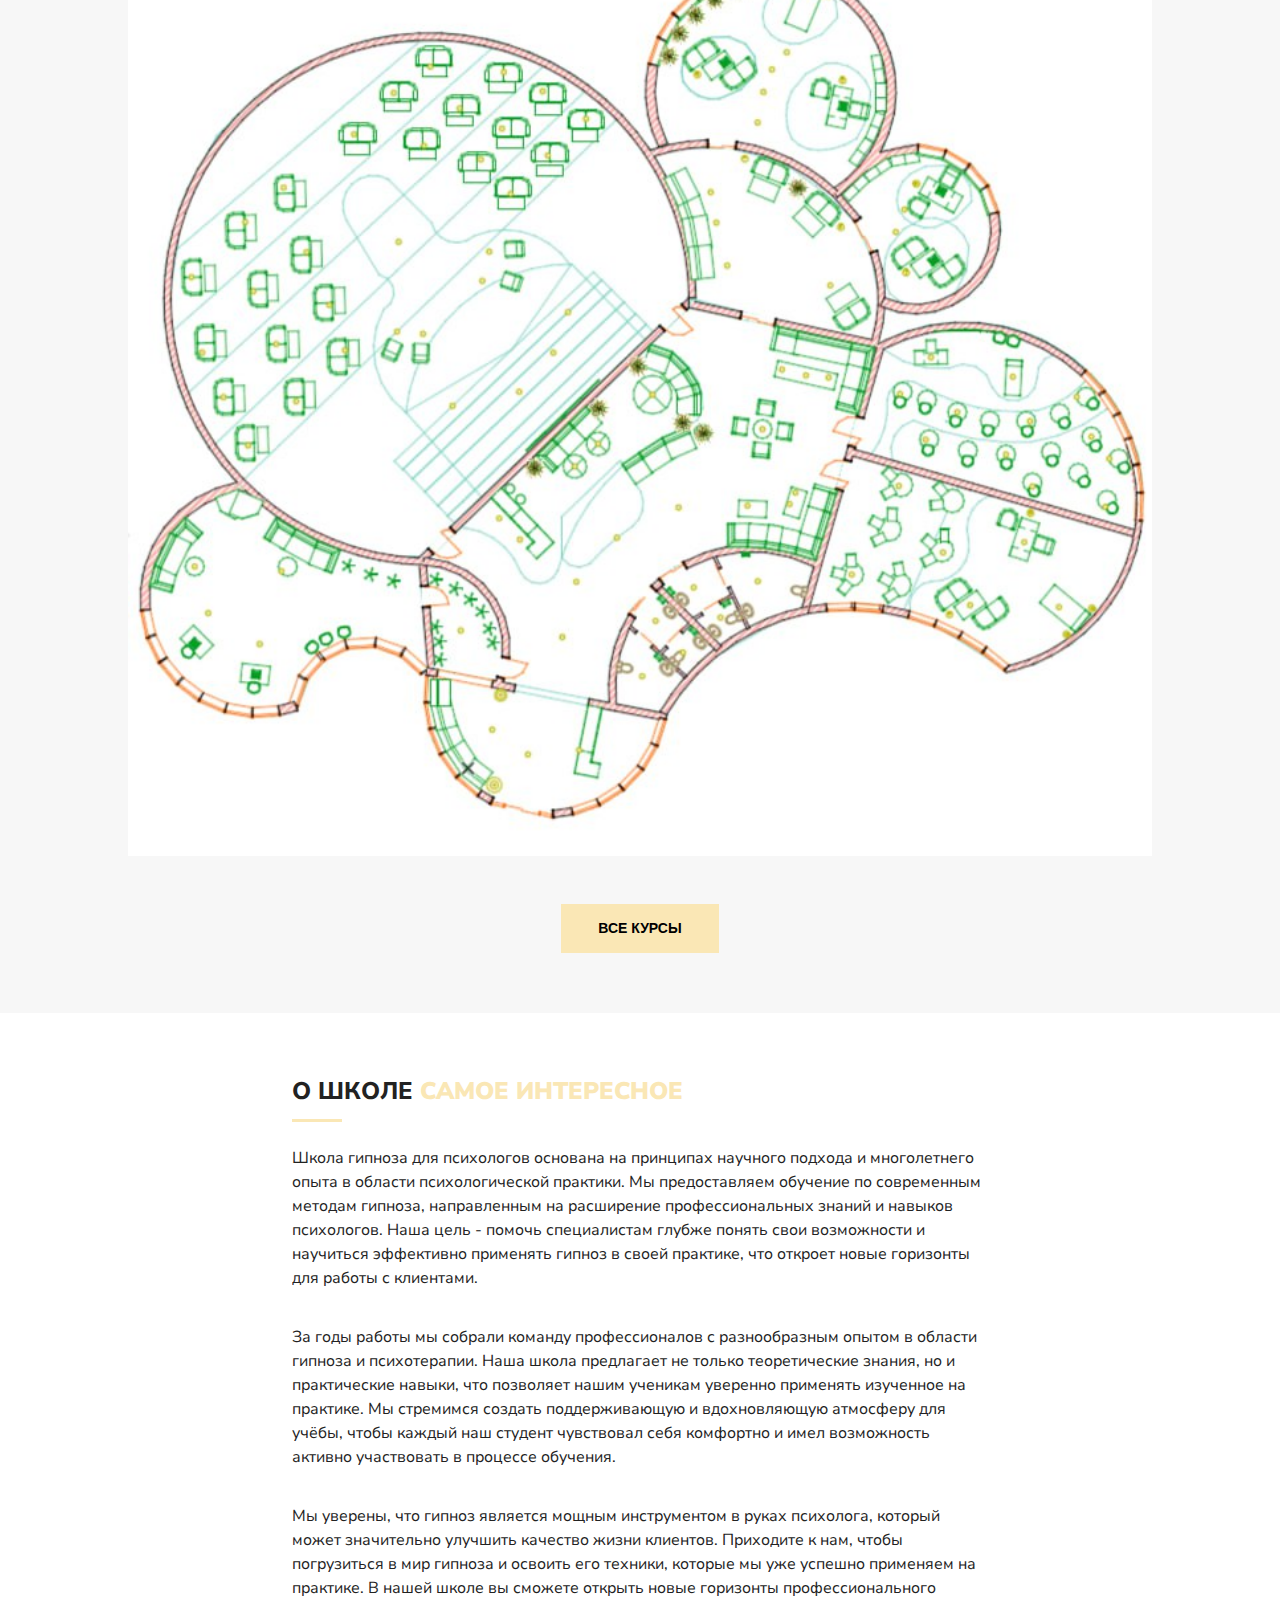
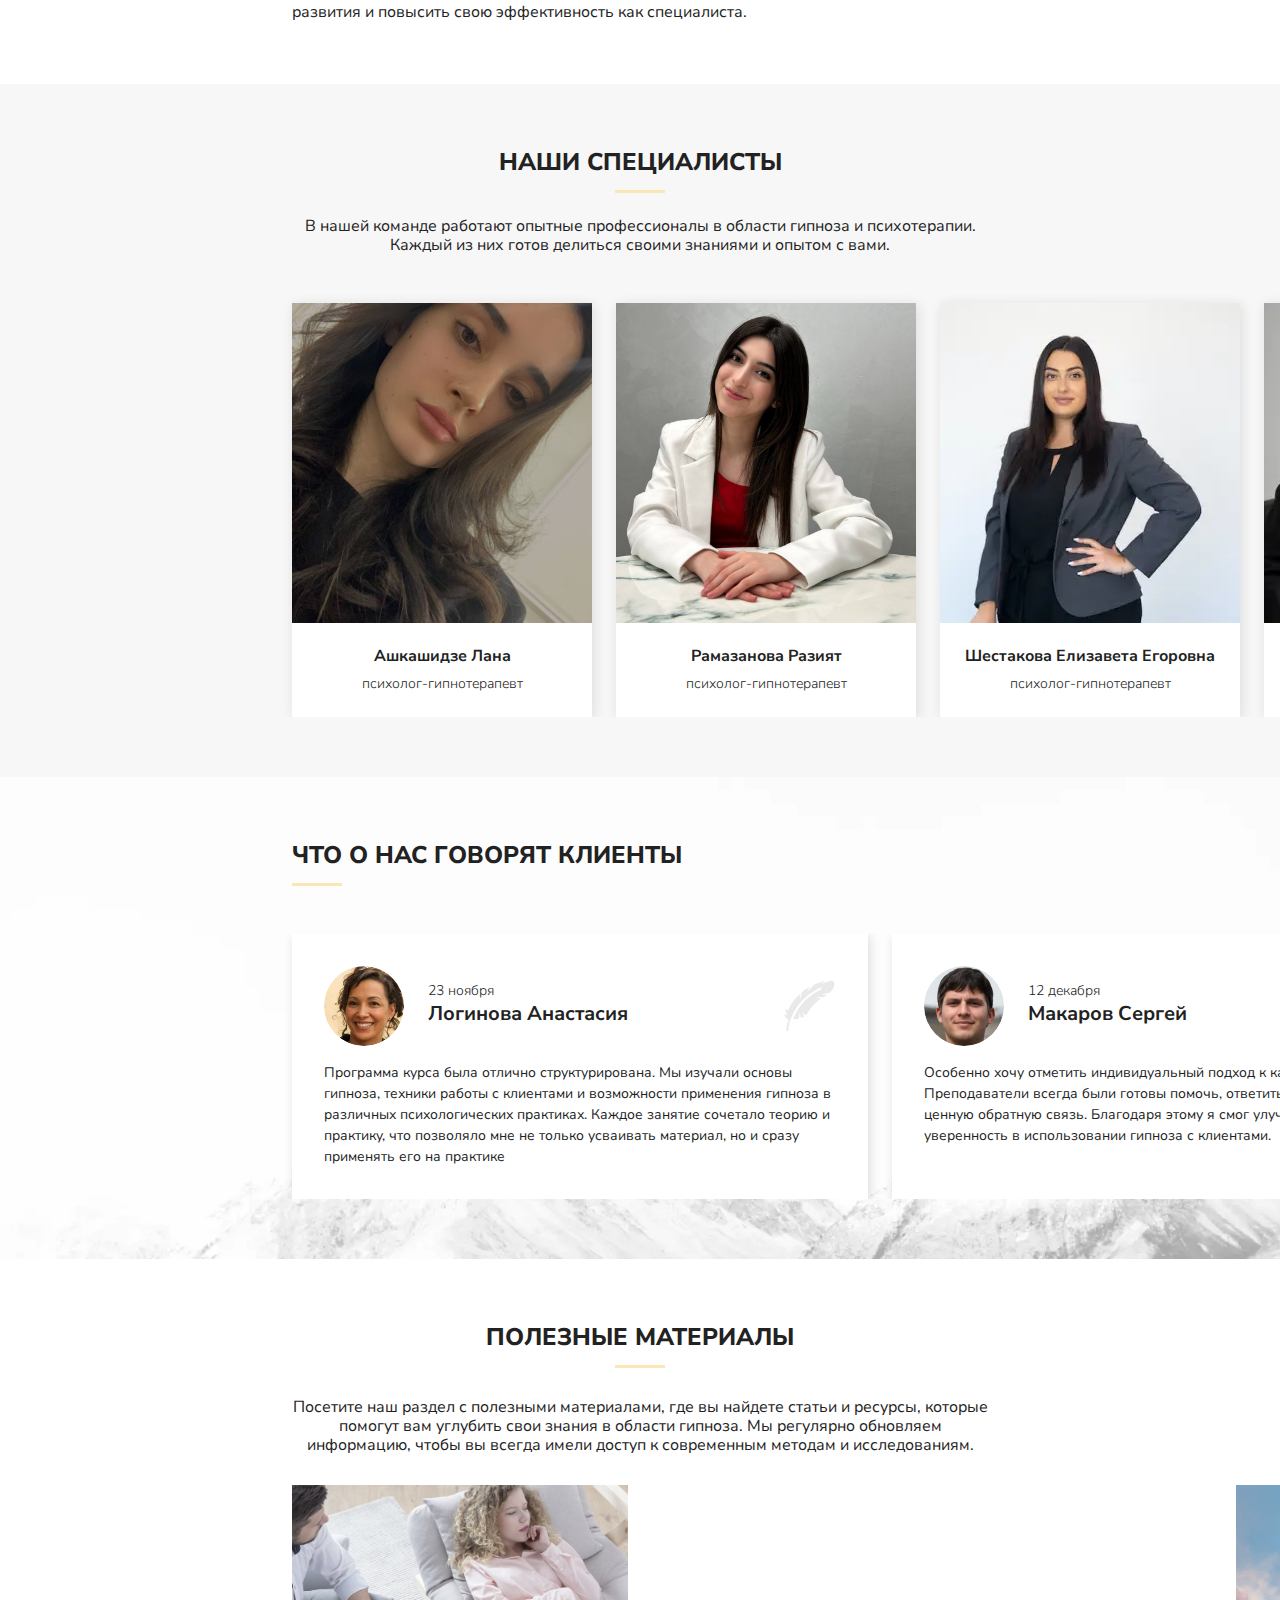
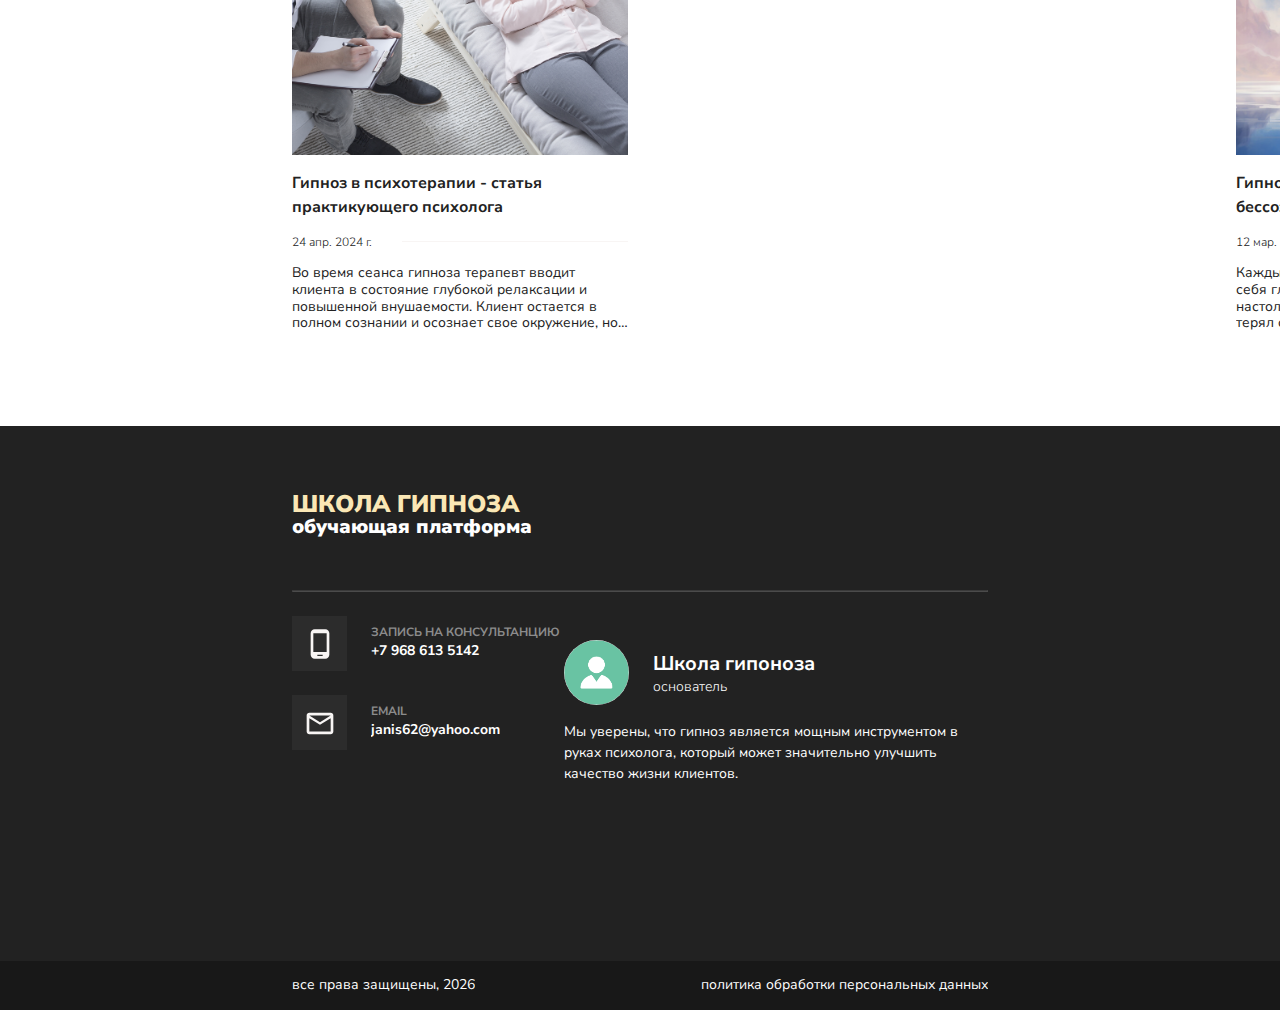
==== commit a4375f24: "vbnvbn" ====
--- a/index.html
+++ b/index.html
@@ -162,6 +162,34 @@
       </div>
     </section>
 
+    <!-- НАШЕ ПОМЕЩЕНИЕ  -->
+    <section id="services" class="services padding-section">
+      <div class="container">
+        <h2 class="services__title title">Наше помещение</h2>
+        <div class="services__line line"></div>
+        <div class="services__text text">Мы предлагаем комфортное помещение для обучения и времяпровождения.</div>
+      </div>
+
+      <div class="pom__holder">
+        <img class="pom__pic" src="./img/f1.jpg" alt="1" />
+        <img class="pom__pic" src="./img/f2.jpg" alt="1" />
+        <img class="pom__pic" src="./img/f3.jpg" alt="1" />
+        <img class="pom__pic" src="./img/f4.jpg" alt="1" />
+        <img class="pom__pic" src="./img/f5.jpg" alt="1" />
+        <img class="pom__pic" src="./img/f6.jpg" alt="1" />
+        <img class="pom__pic" src="./img/f7.jpg" alt="1" />
+        <img class="pom__pic" src="./img/f8.jpg" alt="1" />
+        <img class="pom__pic" src="./img/f9.jpg" alt="1" />
+        <img class="pom__pic" src="./img/f10.jpg" alt="1" />
+        <img class="pom__pic" src="./img/f546.jpg" alt="1" />
+        <img class="pom__pic" src="./img/f67.jpg" alt="1" />
+        <img class="pom__pic" src="./img/f78.jpg" alt="1" />
+        <img class="pom__pic" src="./img/f888.jpg" alt="1" />
+      </div>
+
+      <a href="services.html"><button class="services__btn">Все курсы</button></a>
+    </section>
+
     <section id="about" class="about padding-section">
       <div class="container flex-row">
         <div class="about__left">
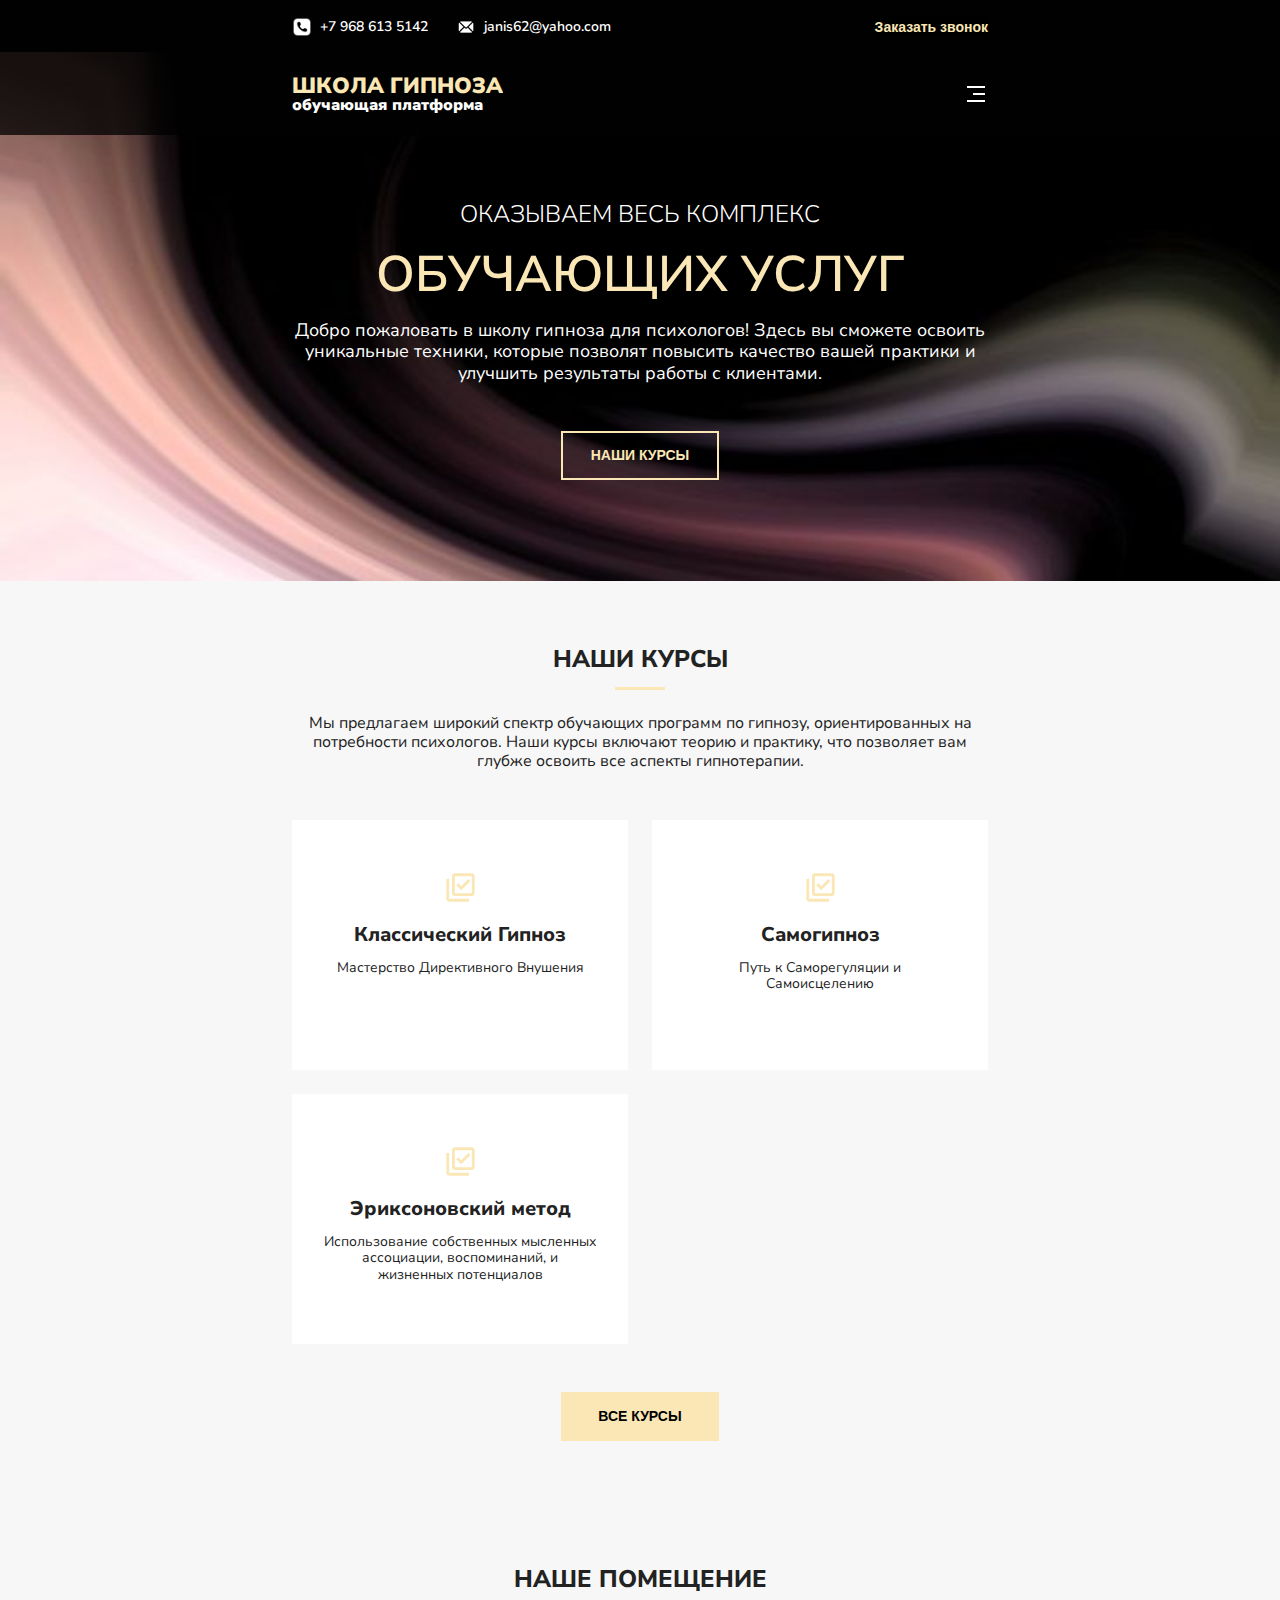
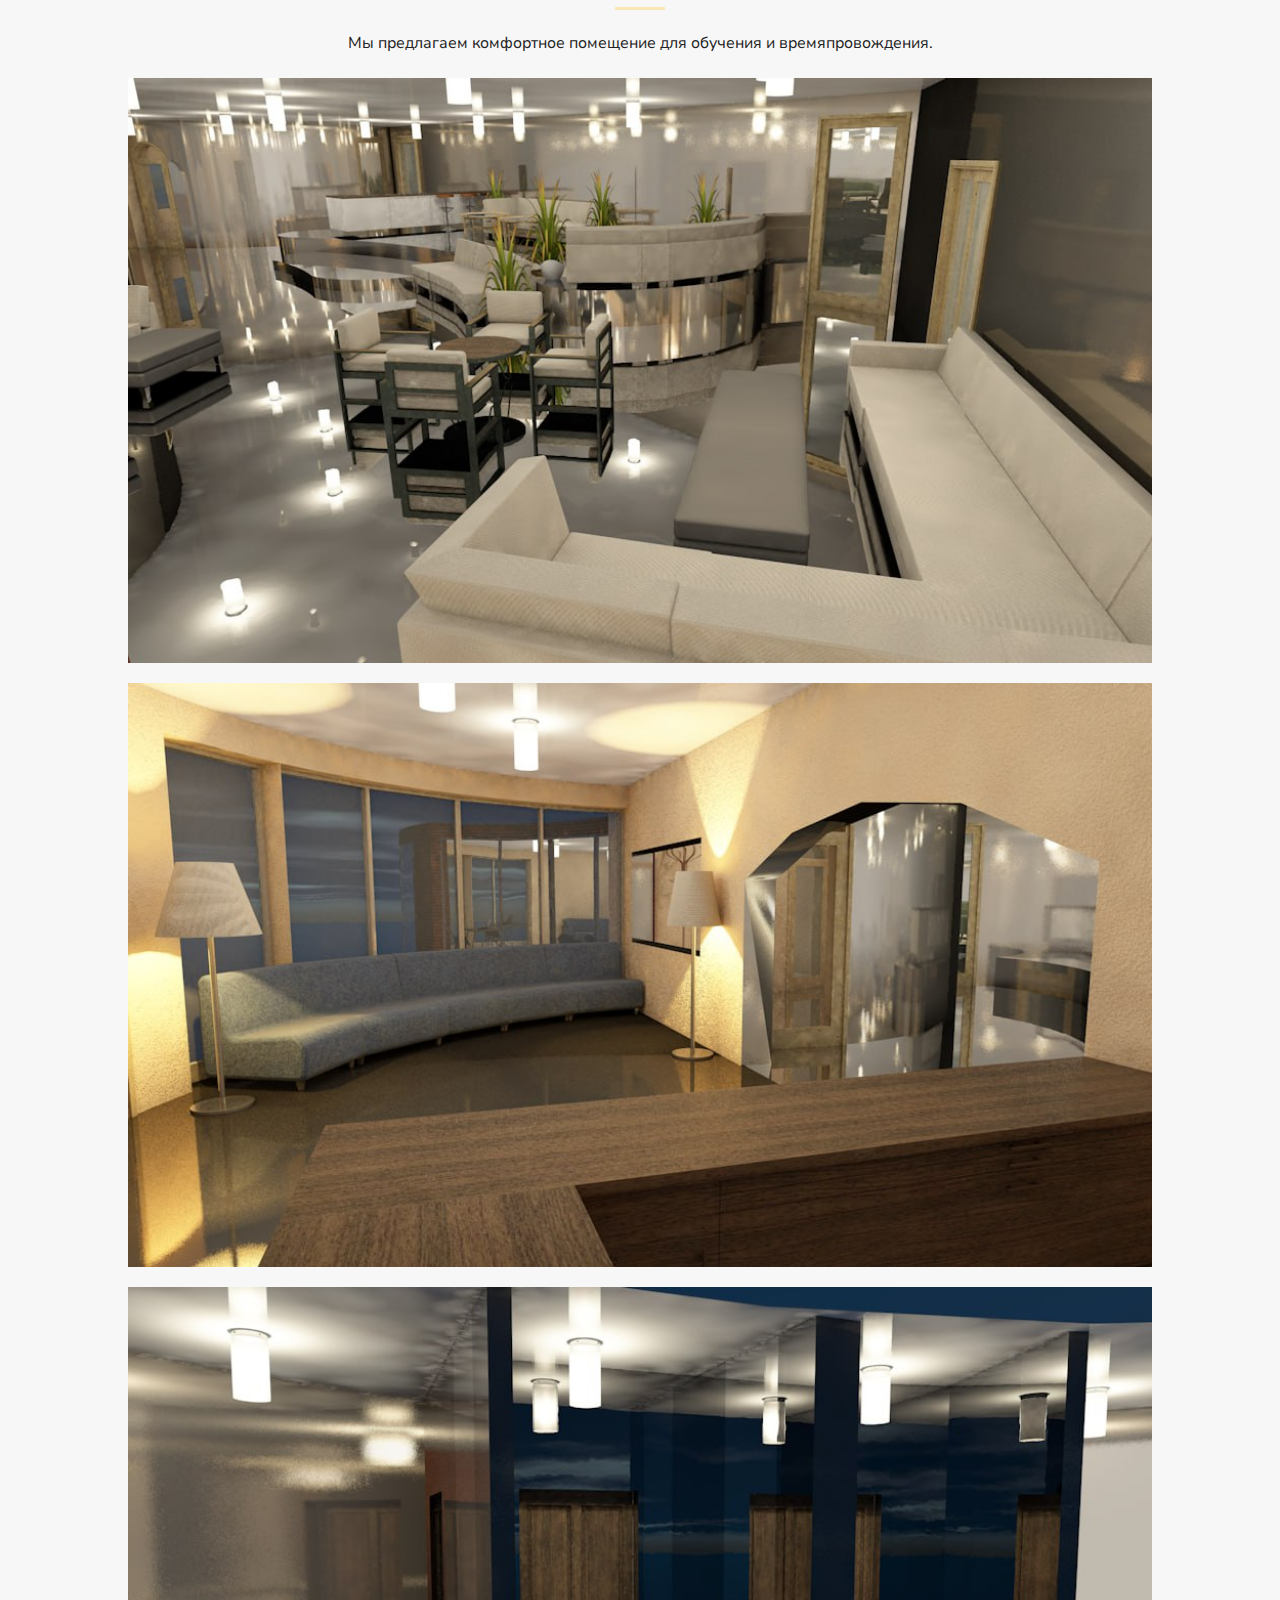
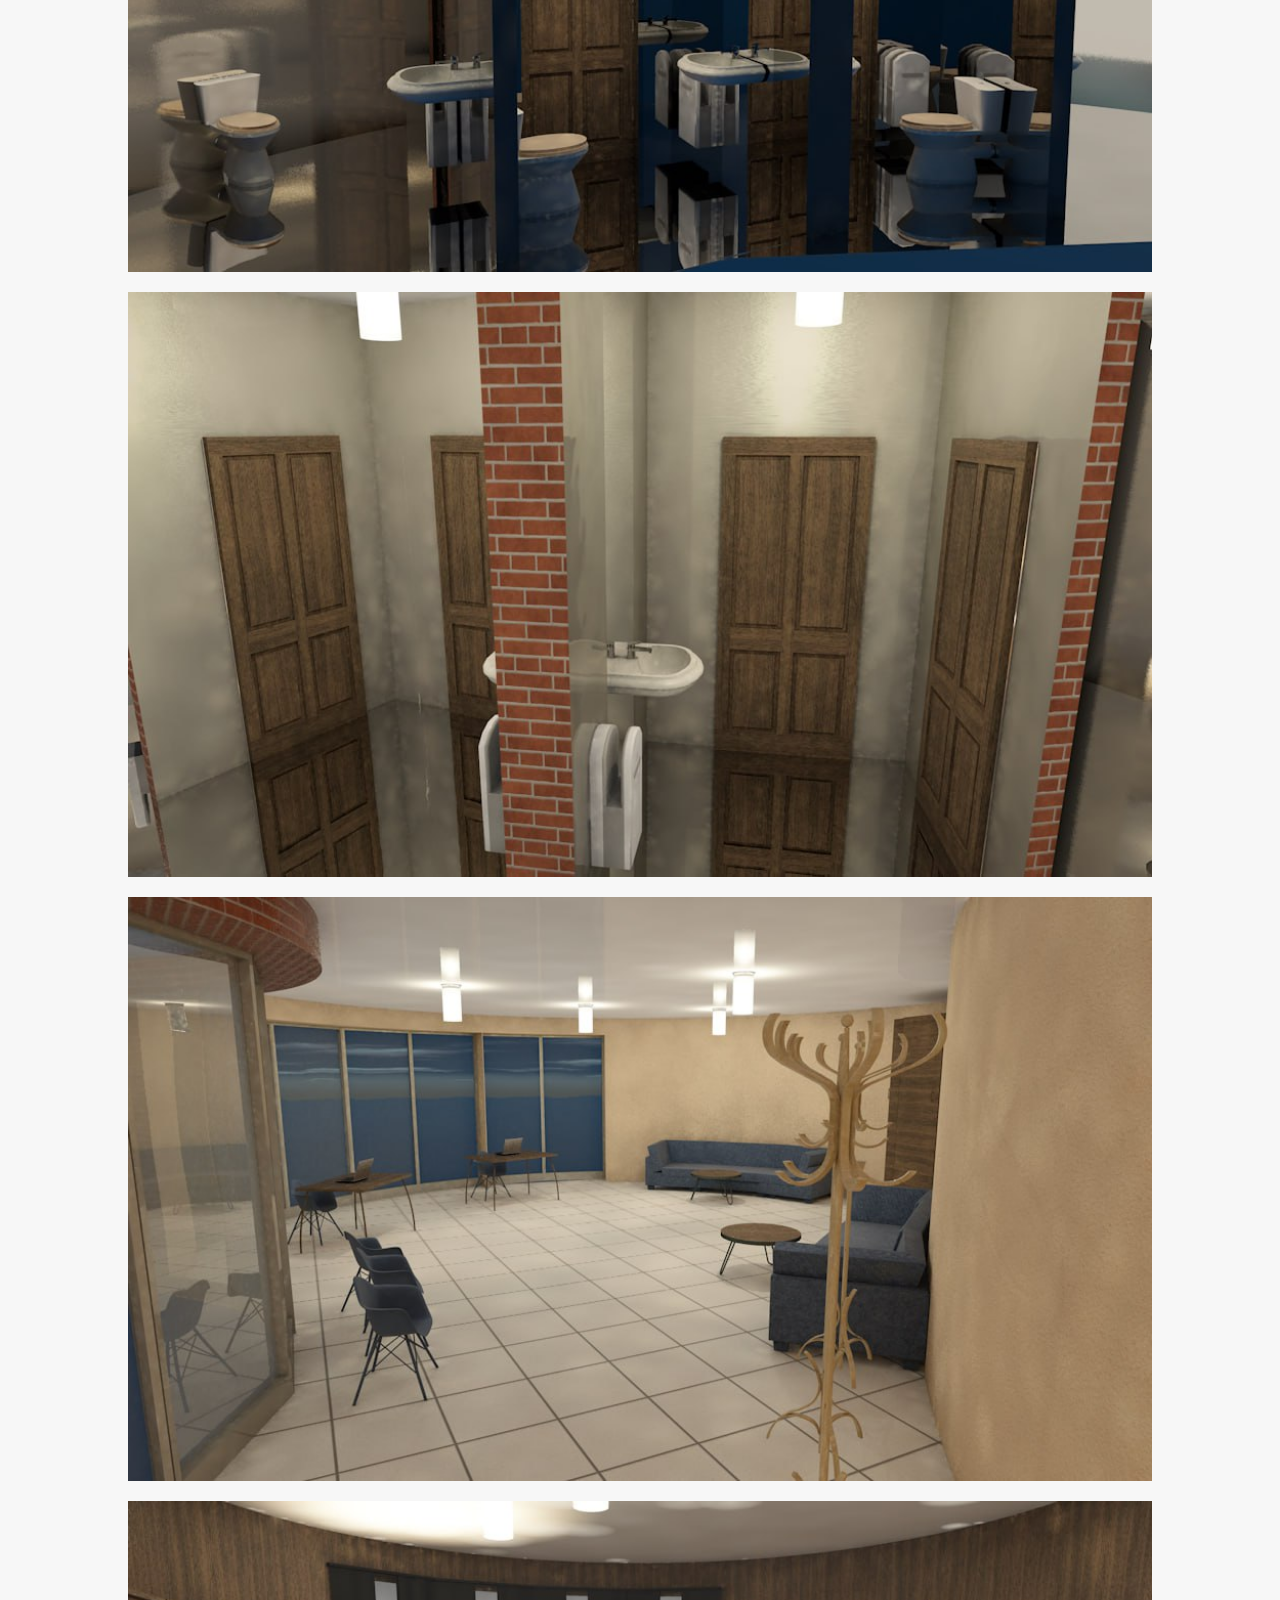
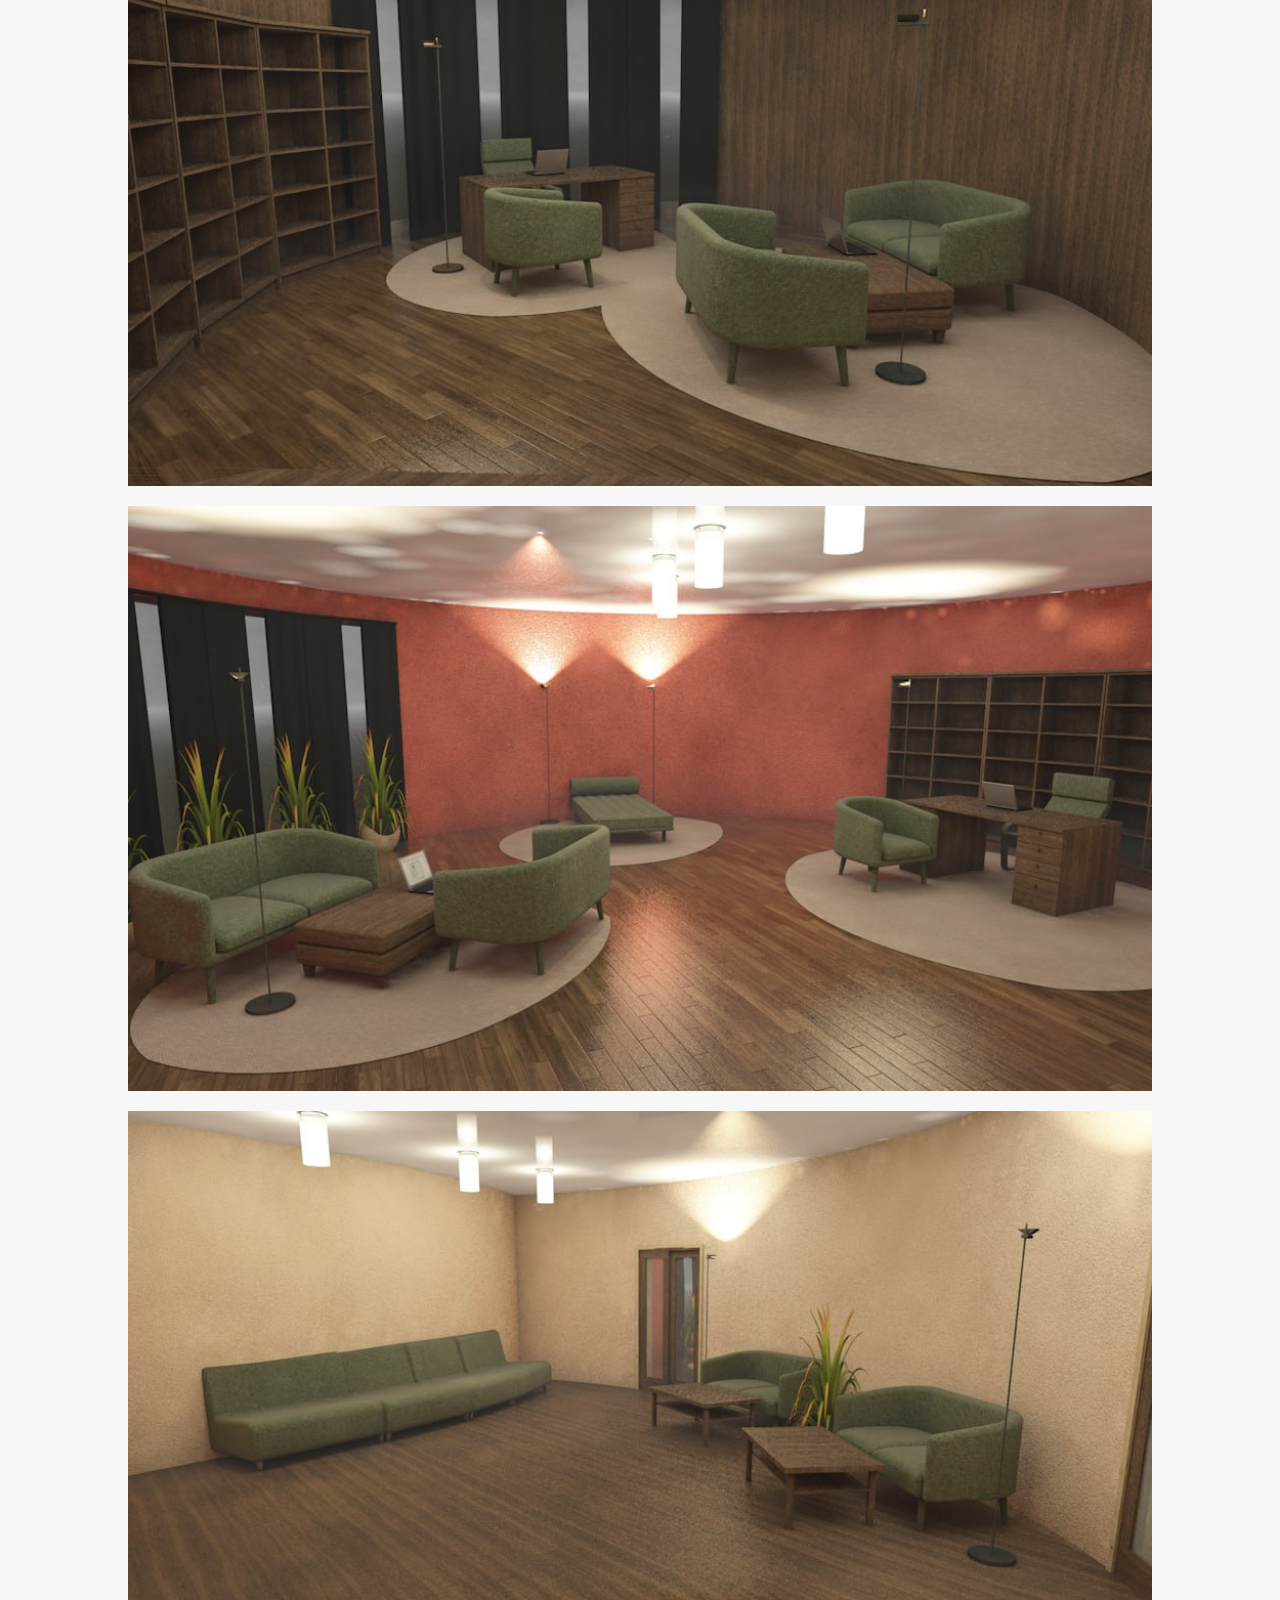
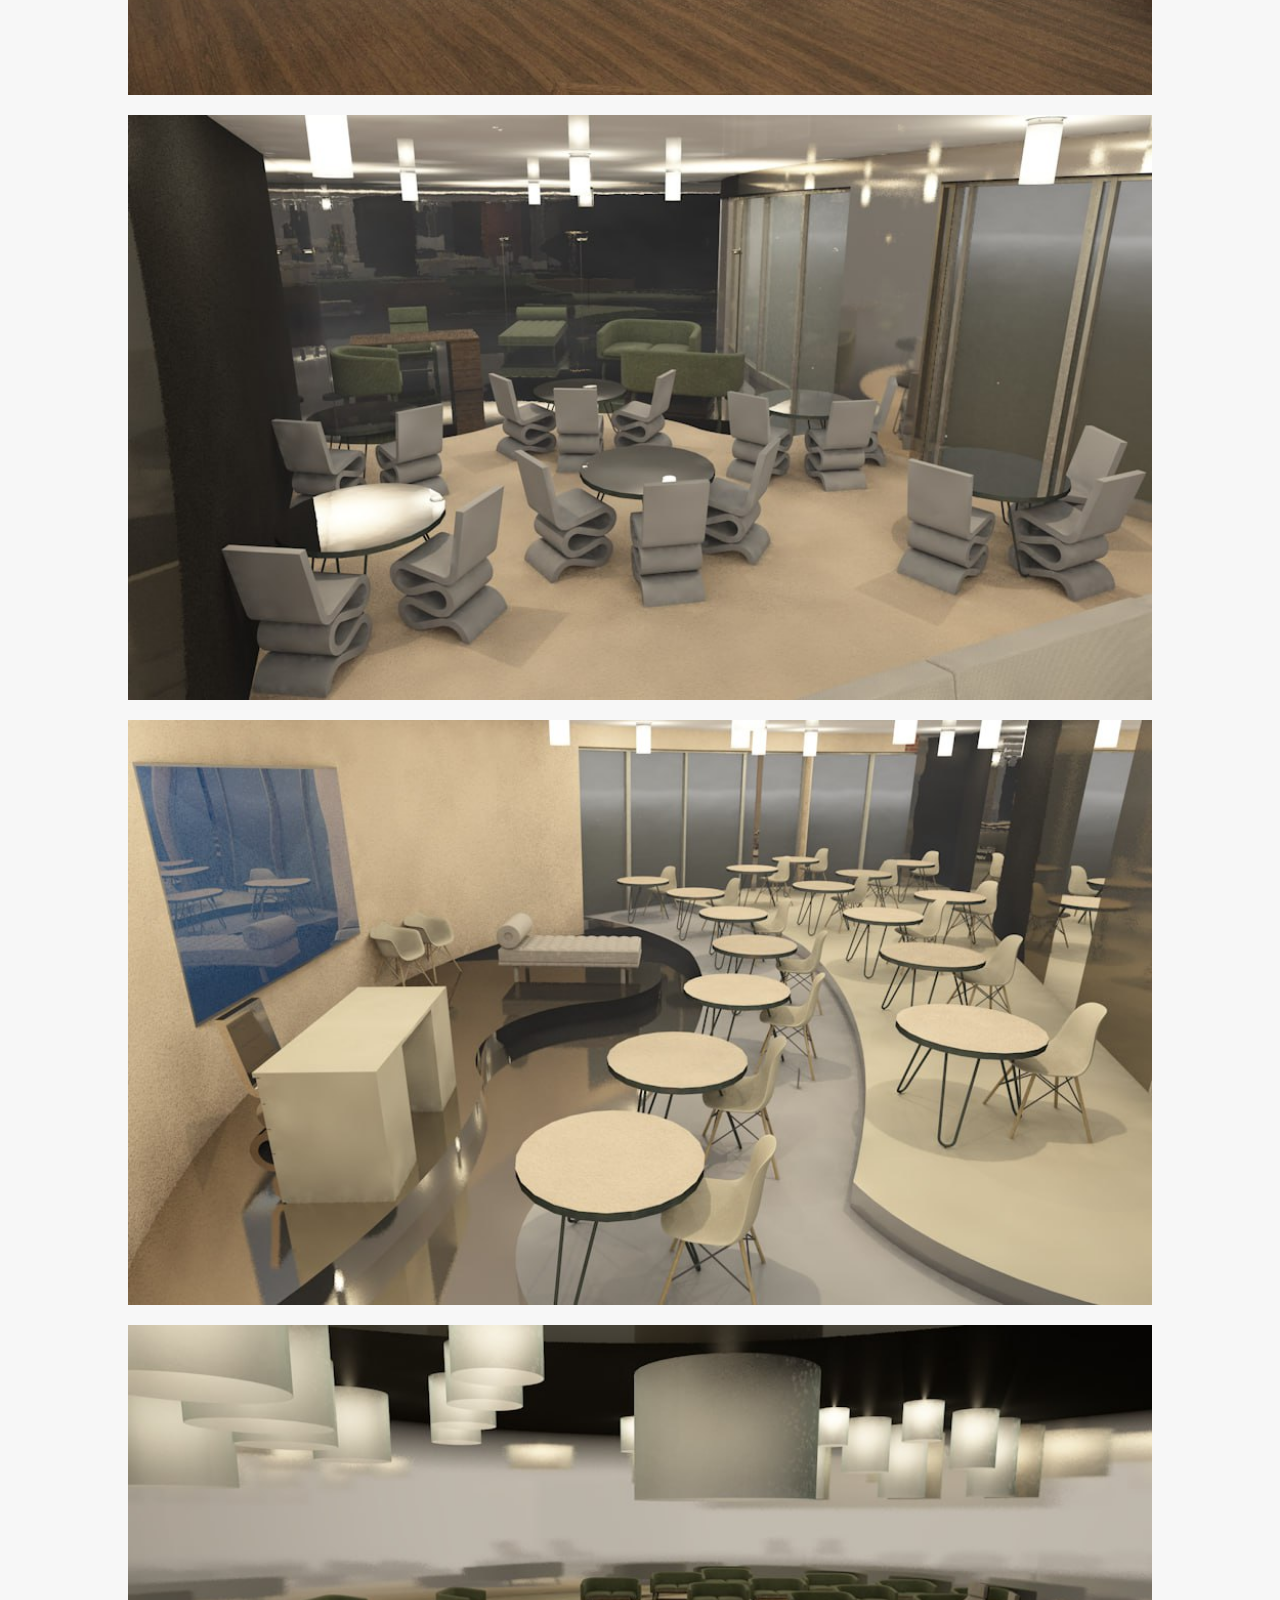
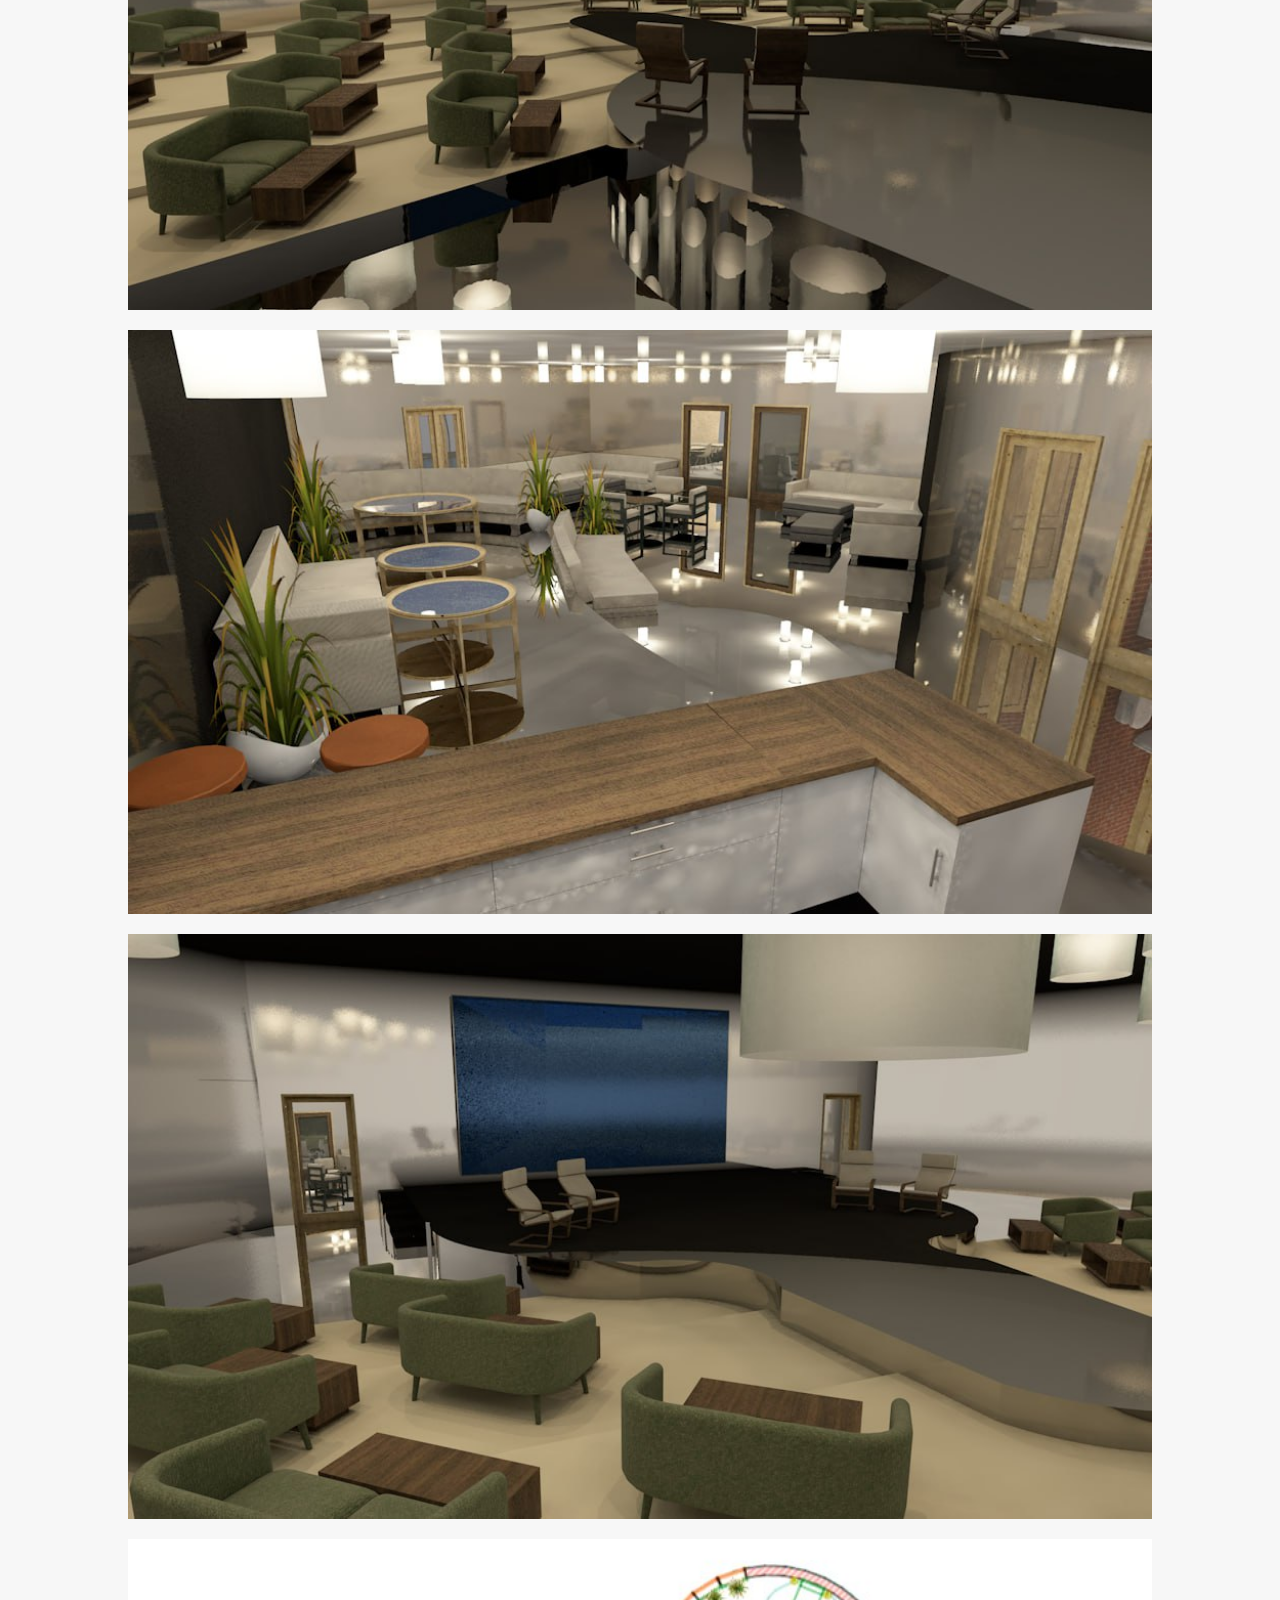
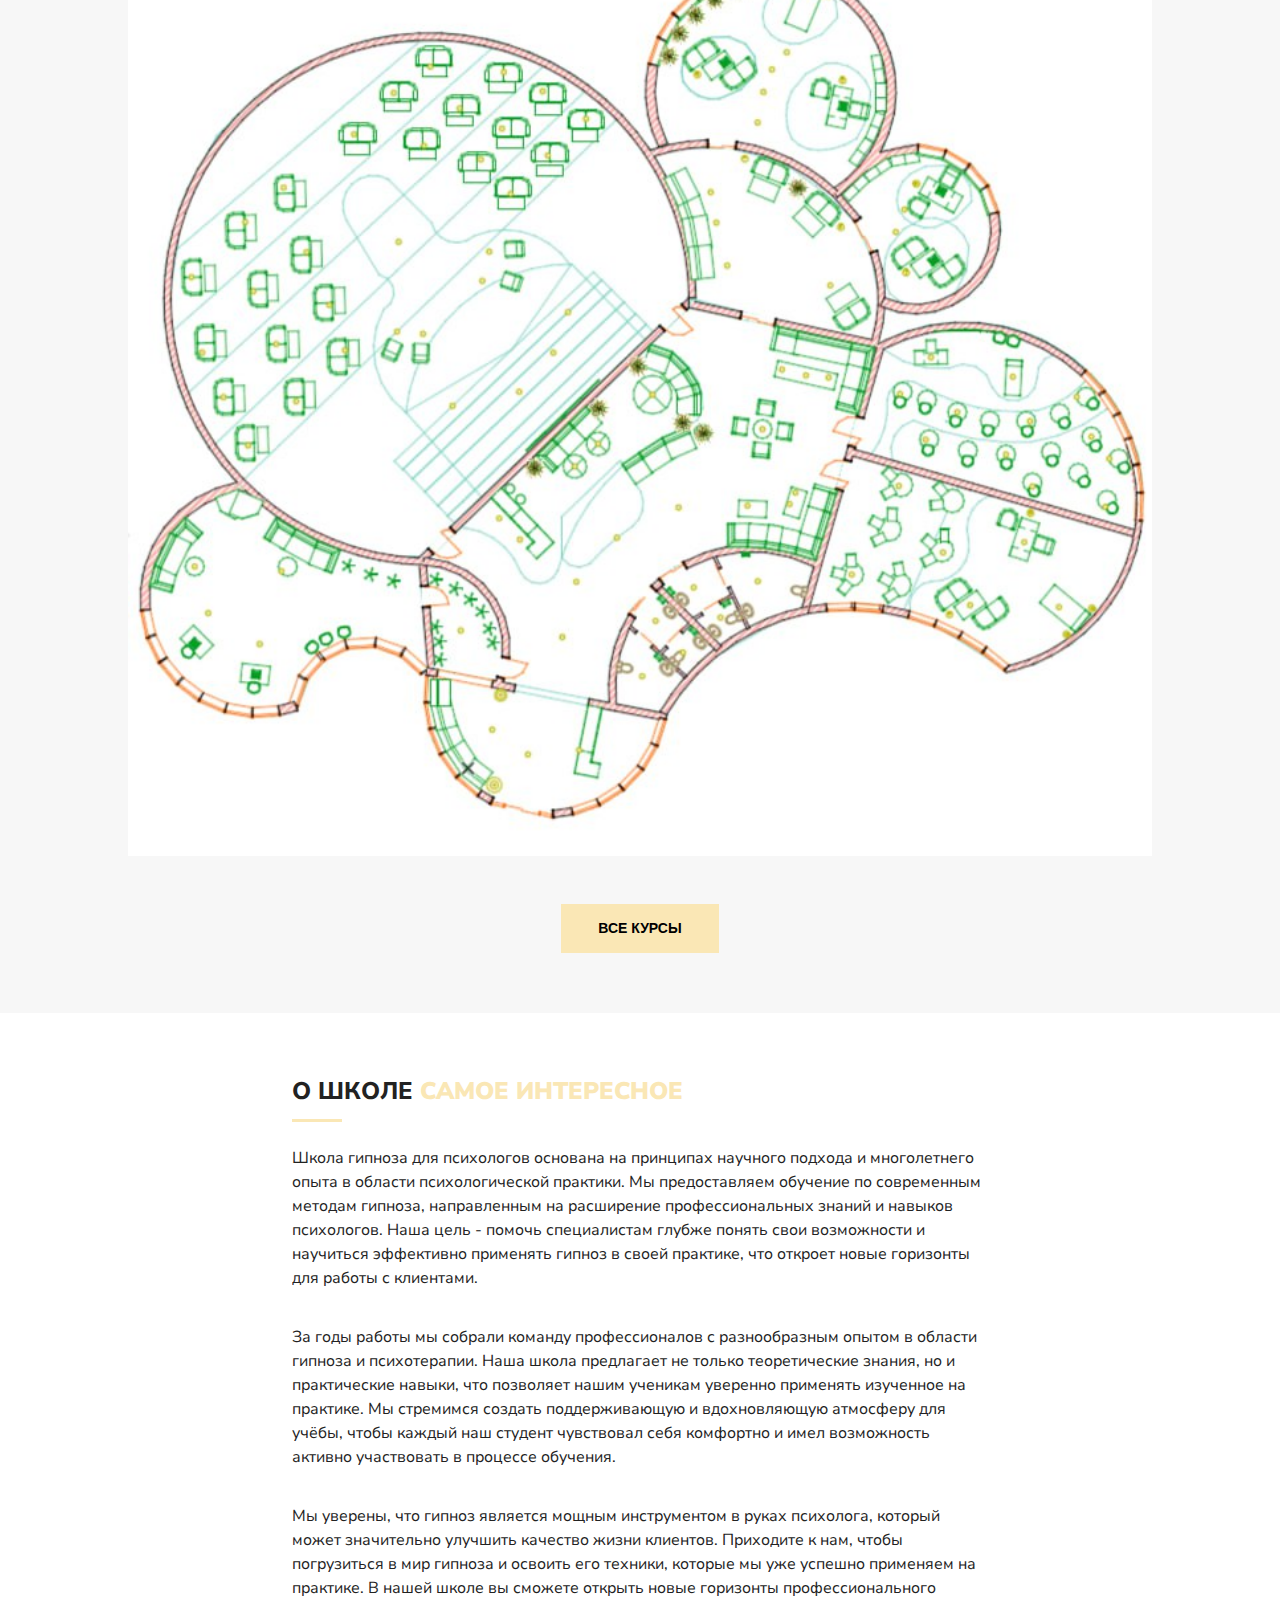
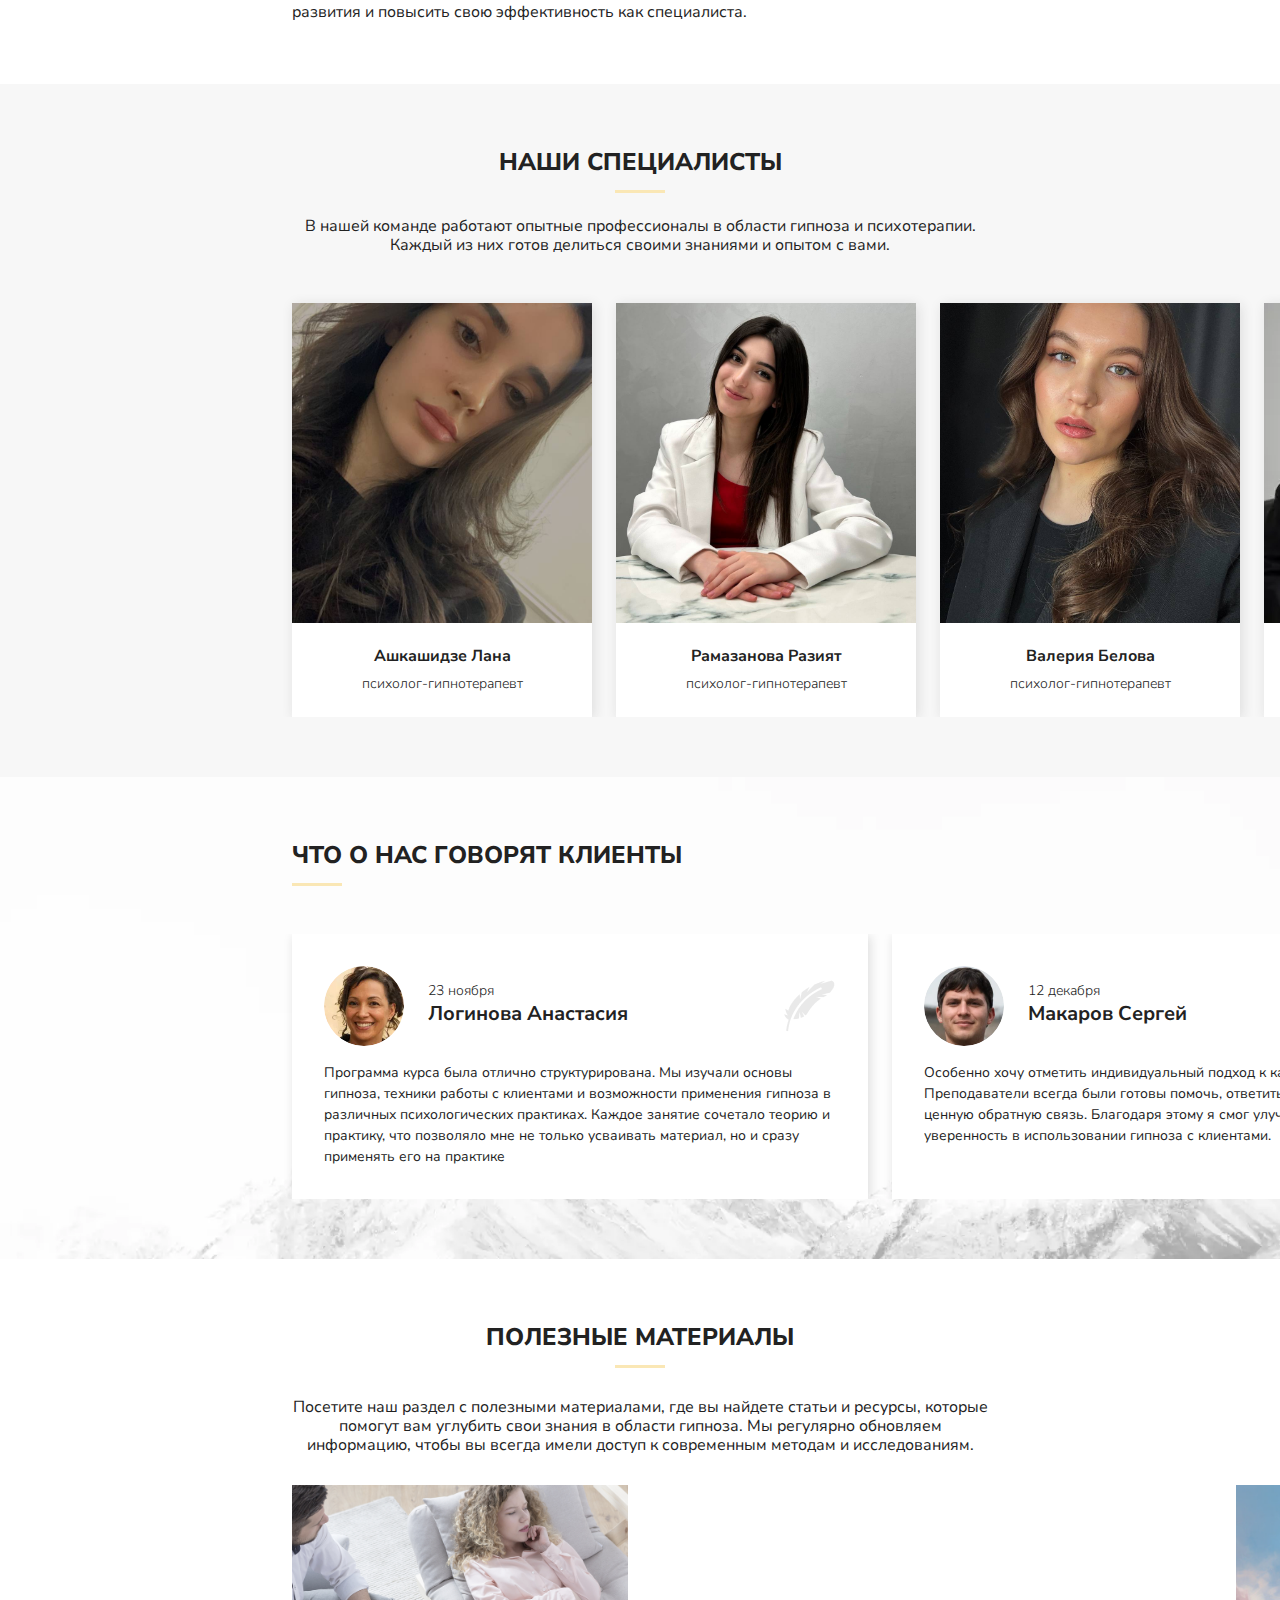
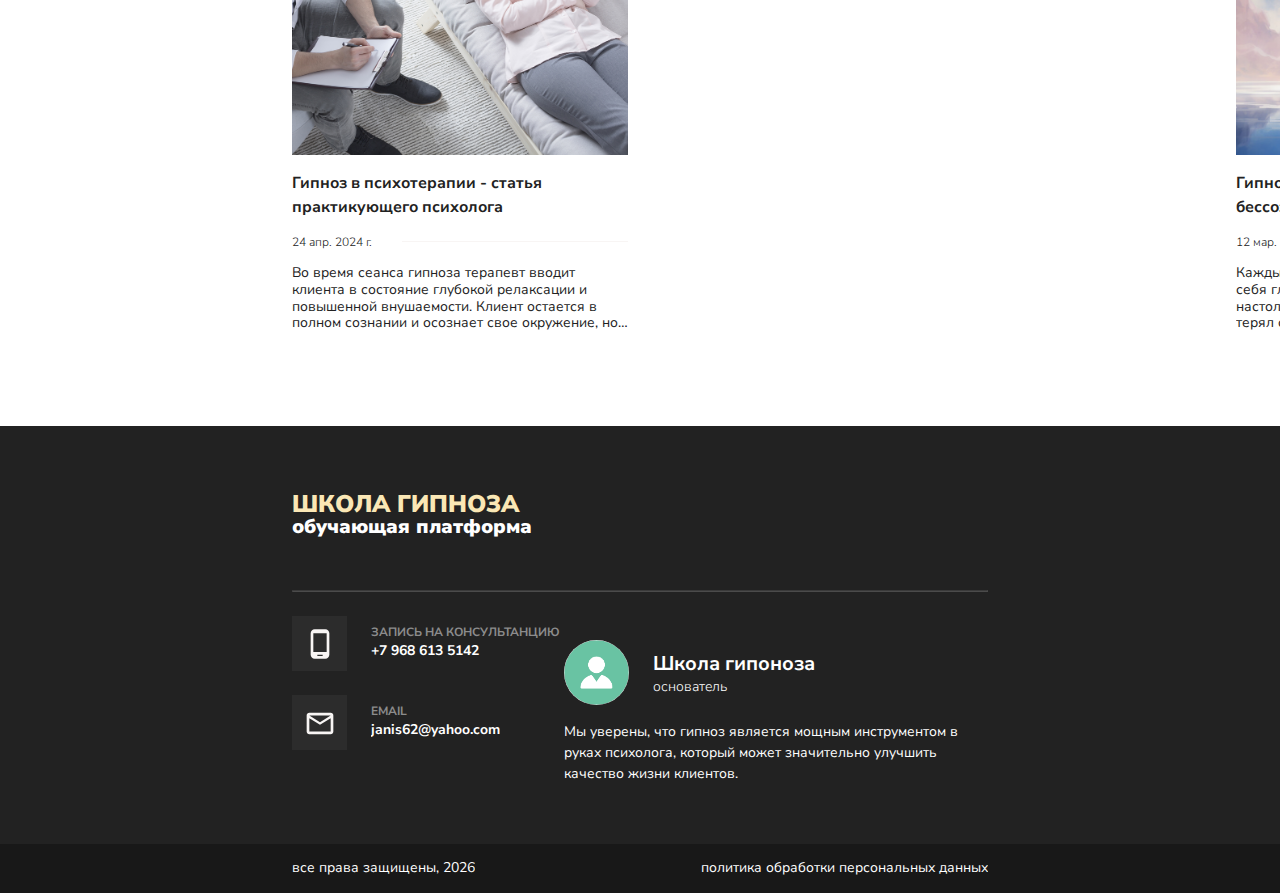
==== commit ff242380: "sf" ====
--- a/index.html
+++ b/index.html
@@ -139,7 +139,7 @@
 
             <a href="eriksonovsky.html">
               <div class="cursor">
-                <div class="services-box services__box_last">
+                <div class="services-box">
                   <div class="corner__services corner__services__tl"></div>
                   <div class="corner__services corner__services__tr"></div>
                   <div class="corner__services corner__services__bl"></div>
@@ -260,10 +260,10 @@
 
           <div class="lawyers__card">
             <div class="lawyers__card__hover">
-              <p class="lawyers__name__hover title-extra">Шестакова Елизавета Егоровна</p>
-              <p class="lawyers__post text-comment">Юридический консультант</p>
+              <p class="lawyers__name__hover title-extra">Валерия Белова</p>
+              <p class="lawyers__post text-comment">психолог-гипнотерапевт</p>
               <p class="lawyers__text__hover">Среди её интересов — использование гипноза в семьях и для работы с детскими проблемами.</p>
-              <p class="lawyers__post__hover">12 лет практики</p>
+              <p class="lawyers__post__hover">4 года практики</p>
               <div class="corner__lawyers corner__tl_blue"></div>
               <div class="corner__lawyers corner__tr_blue"></div>
               <div class="corner__lawyers corner__bl_blue"></div>
@@ -271,17 +271,17 @@
             </div>
 
             <!-- 3 -->
-            <img srcset="./img/elizaveta@1x.webp 1x, ./img/elizaveta@2x.webp 2x" class="lawyers__img" src="./img/elizaveta1x.webp" alt="психолог-гипнотерапевт" />
+            <img class="lawyers__img" src="./img/valeria.jpg" alt="психолог-гипнотерапевт" />
 
             <div class="lawyers__bottom">
-              <p class="lawyers__name title-extra">Шестакова Елизавета Егоровна</p>
+              <p class="lawyers__name title-extra">Валерия Белова</p>
               <p class="lawyers__post text-comment">психолог-гипнотерапевт</p>
             </div>
           </div>
           <!-- 4 -->
           <div class="lawyers__card">
             <div class="lawyers__card__hover">
-              <p class="lawyers__name__hover title-extra">Архипов Максим Константинович</p>
+              <p class="lawyers__name__hover title-extra">Архипов Максим</p>
               <p class="lawyers__post text-comment">психолог-гипнотерапевт</p>
               <p class="lawyers__text__hover">Помогает клиентам достигать их целей через изменения в мышлении и поведении.</p>
               <p class="lawyers__post__hover">9 лет практики</p>
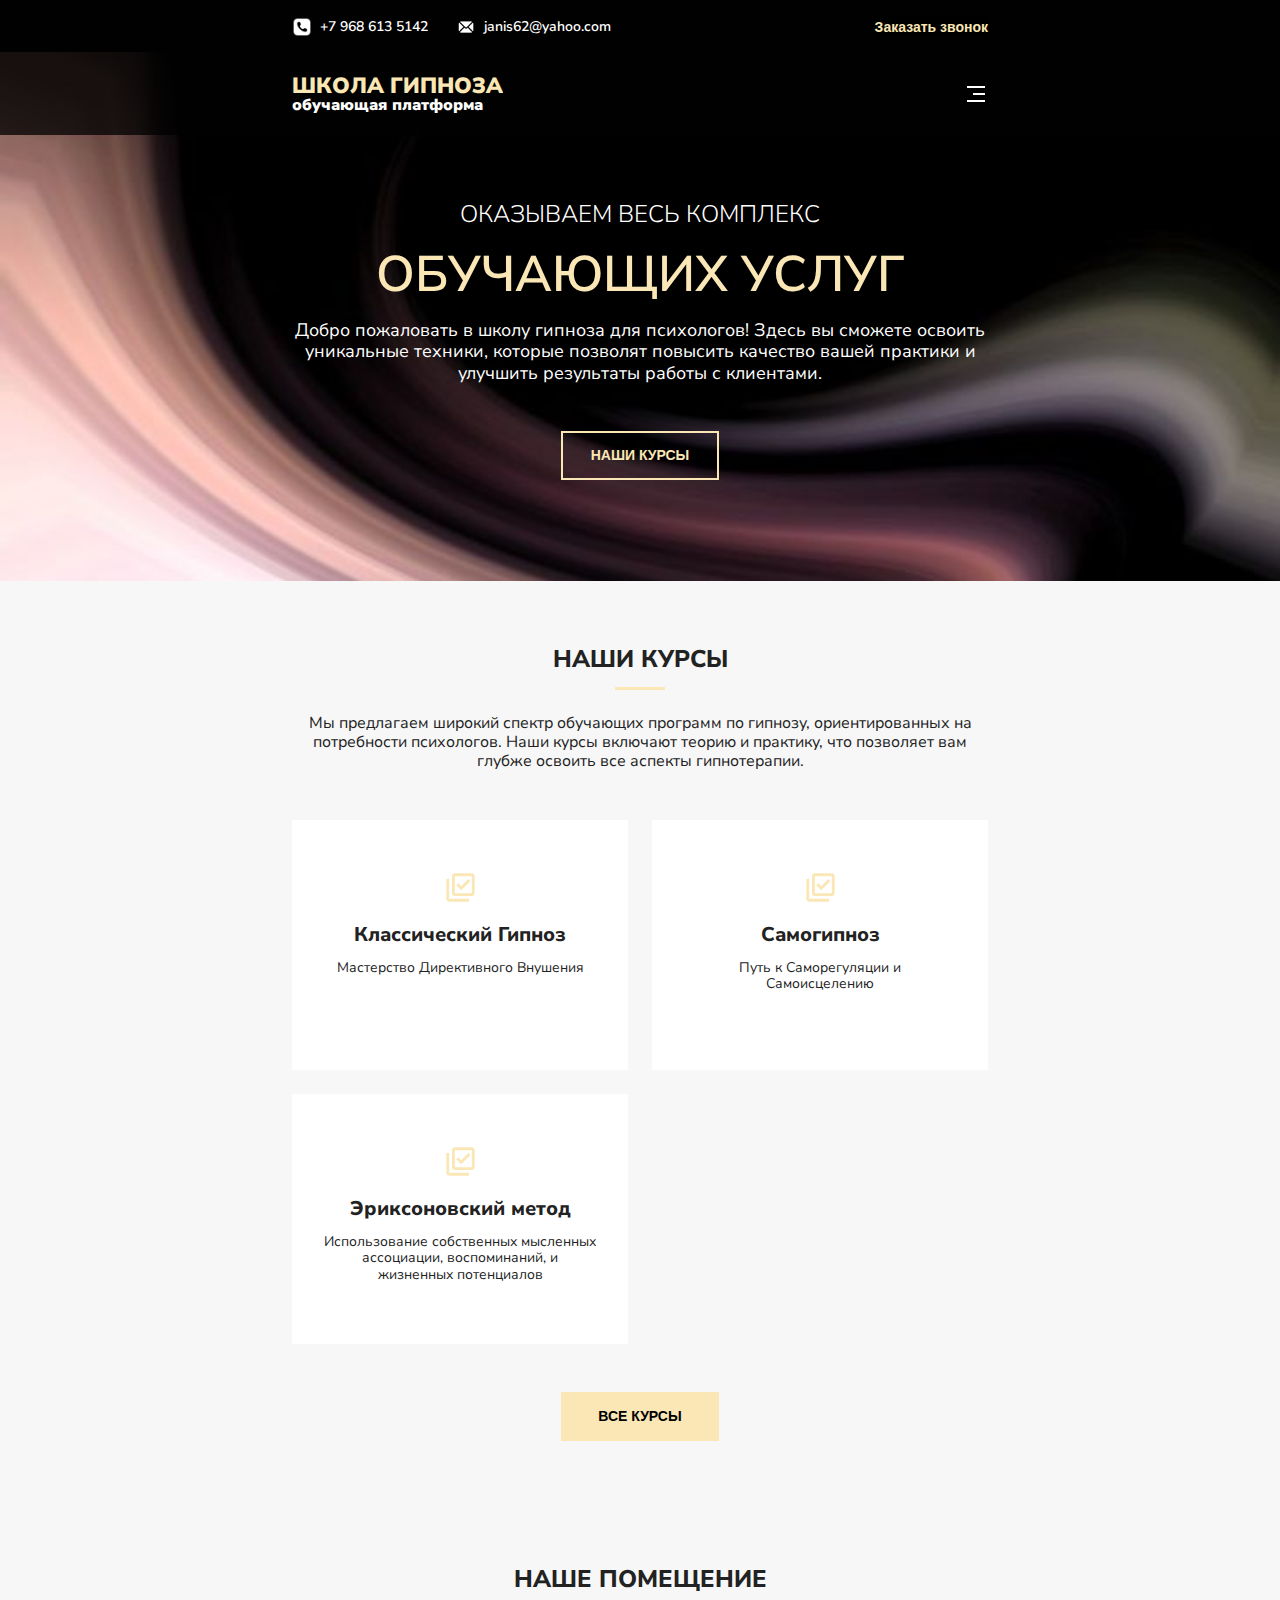
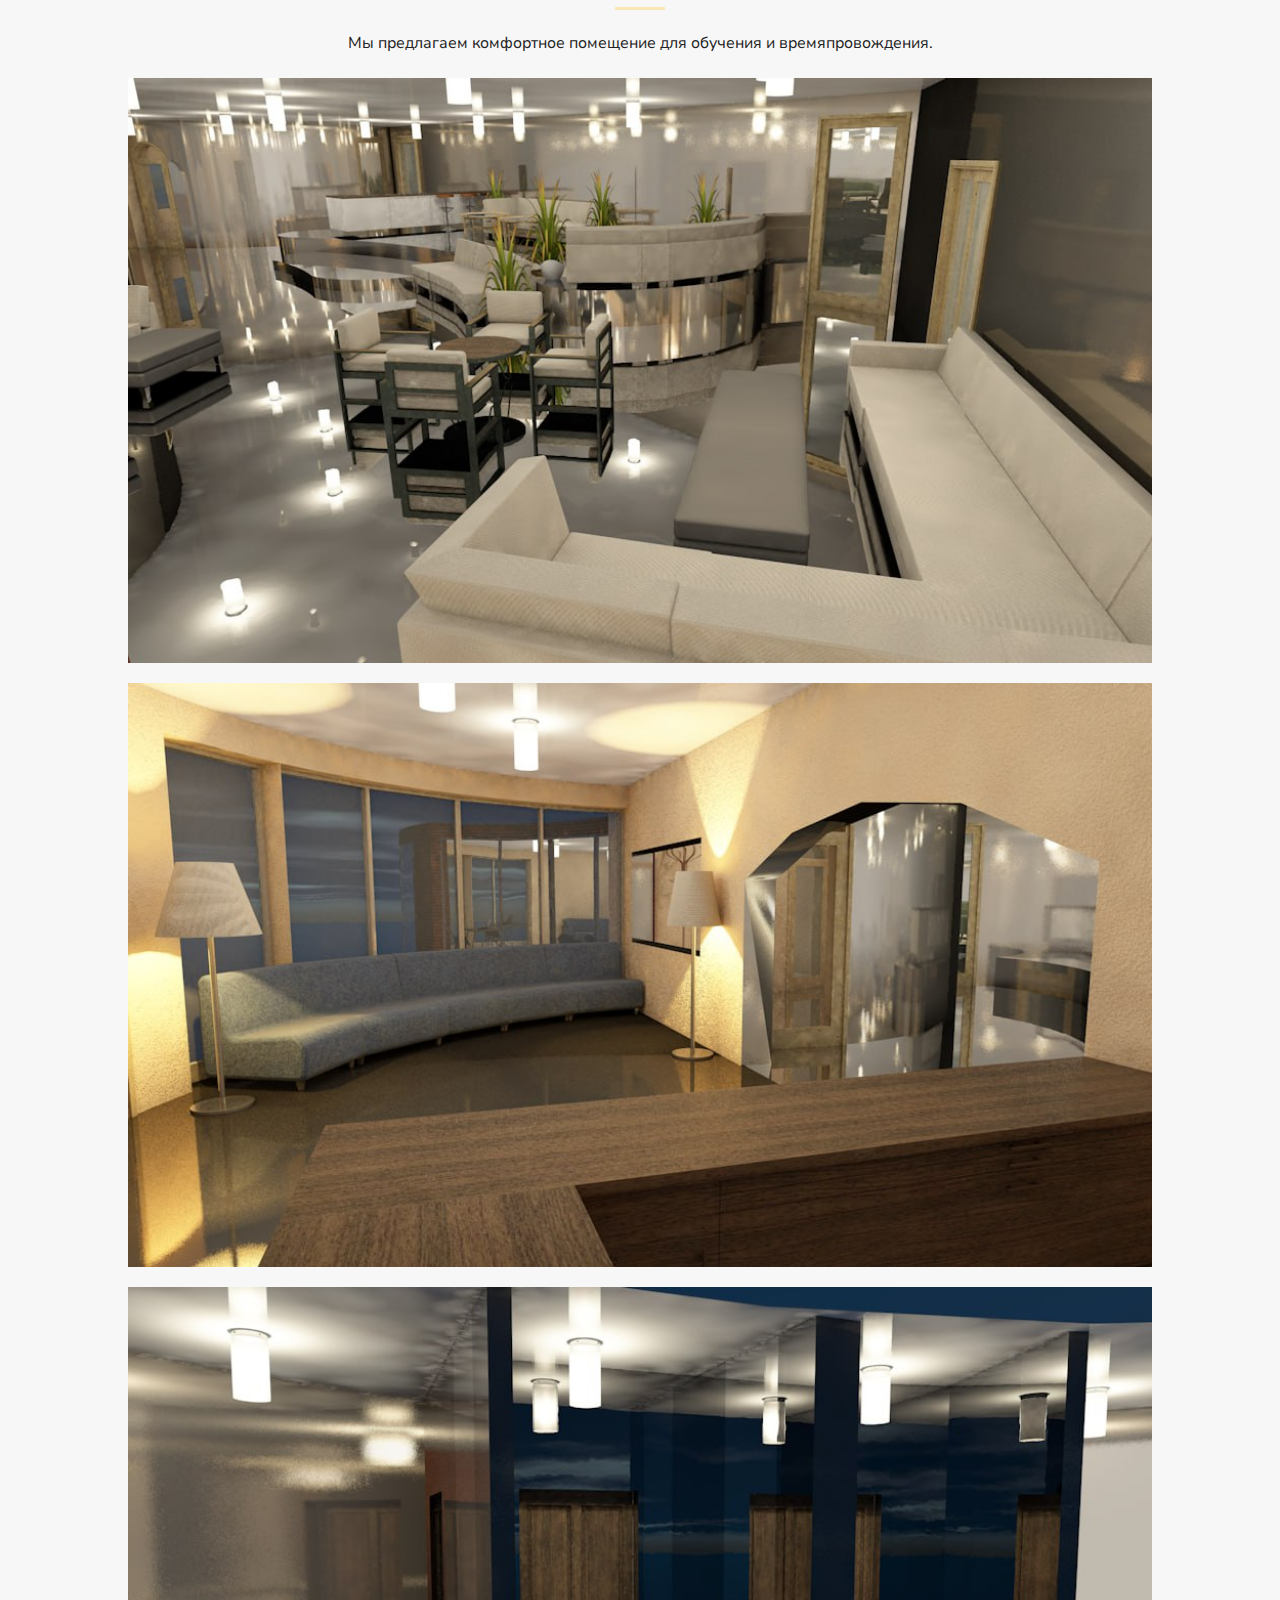
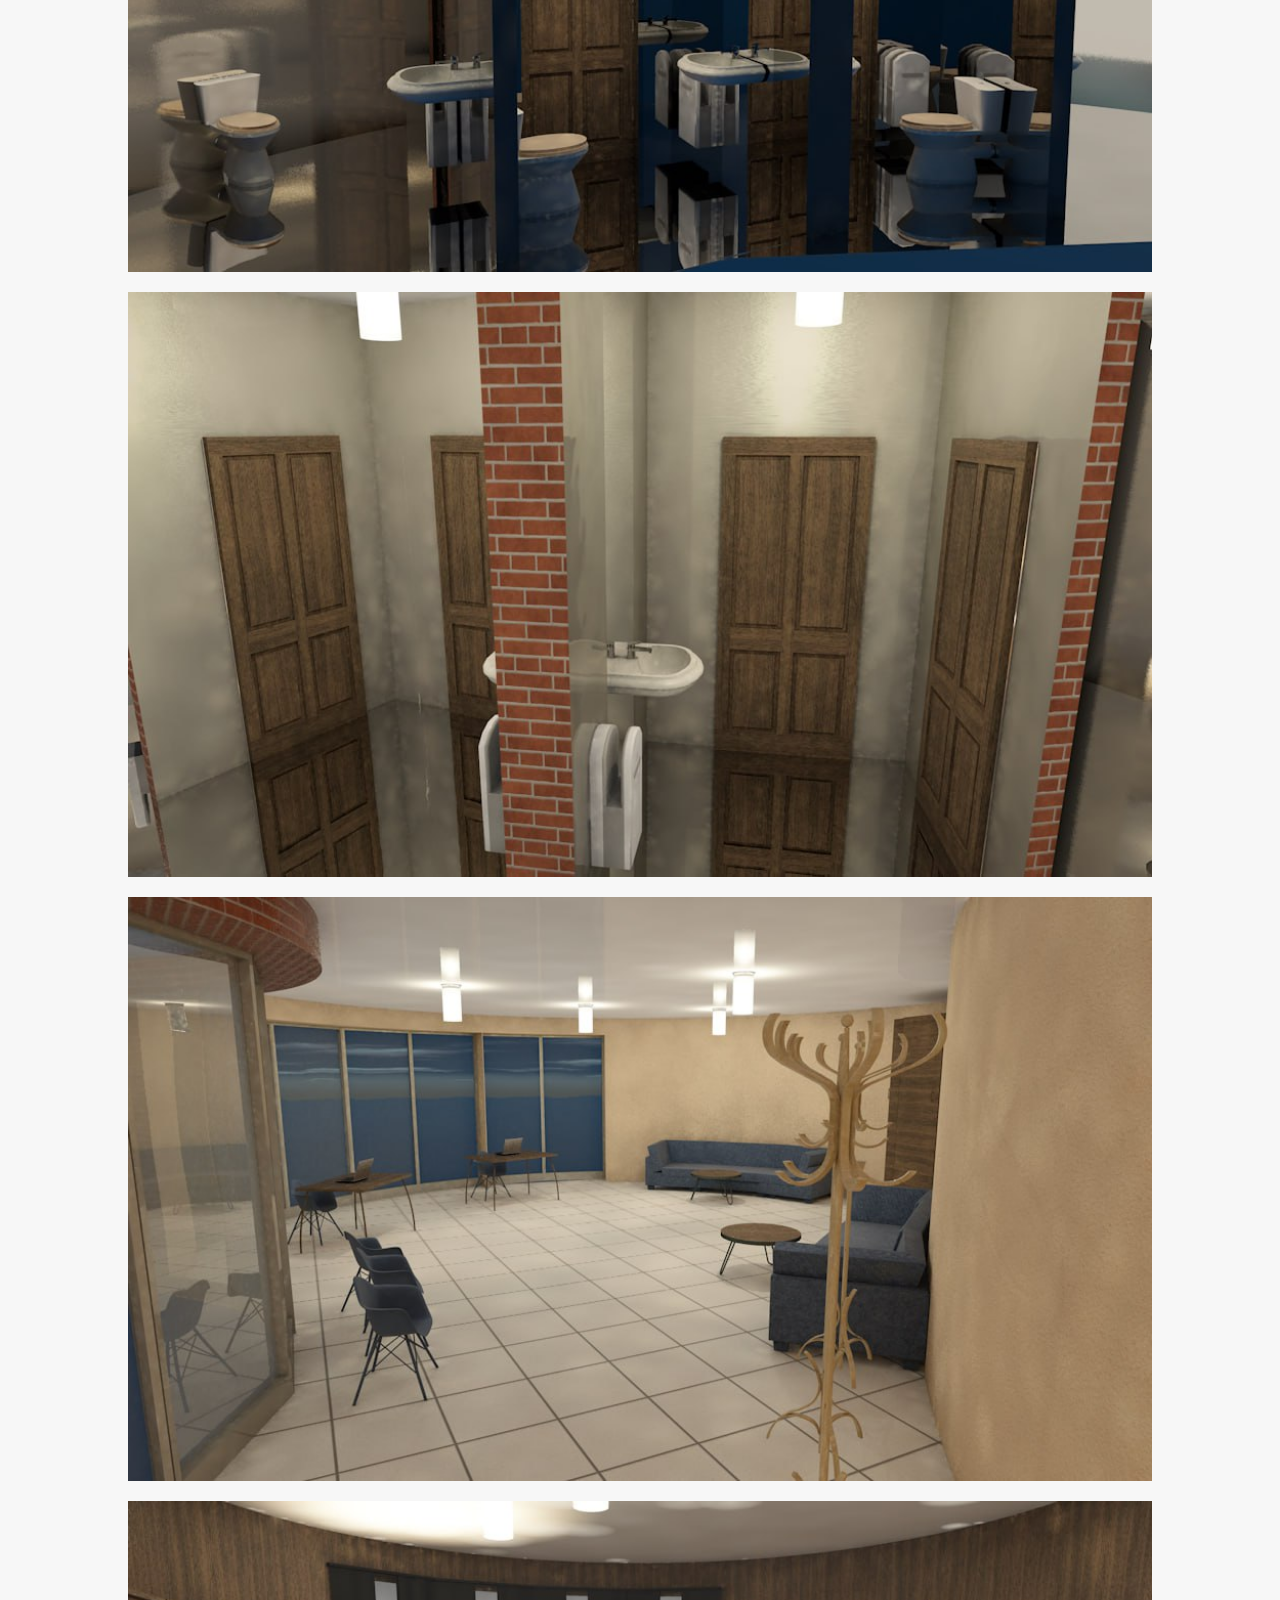
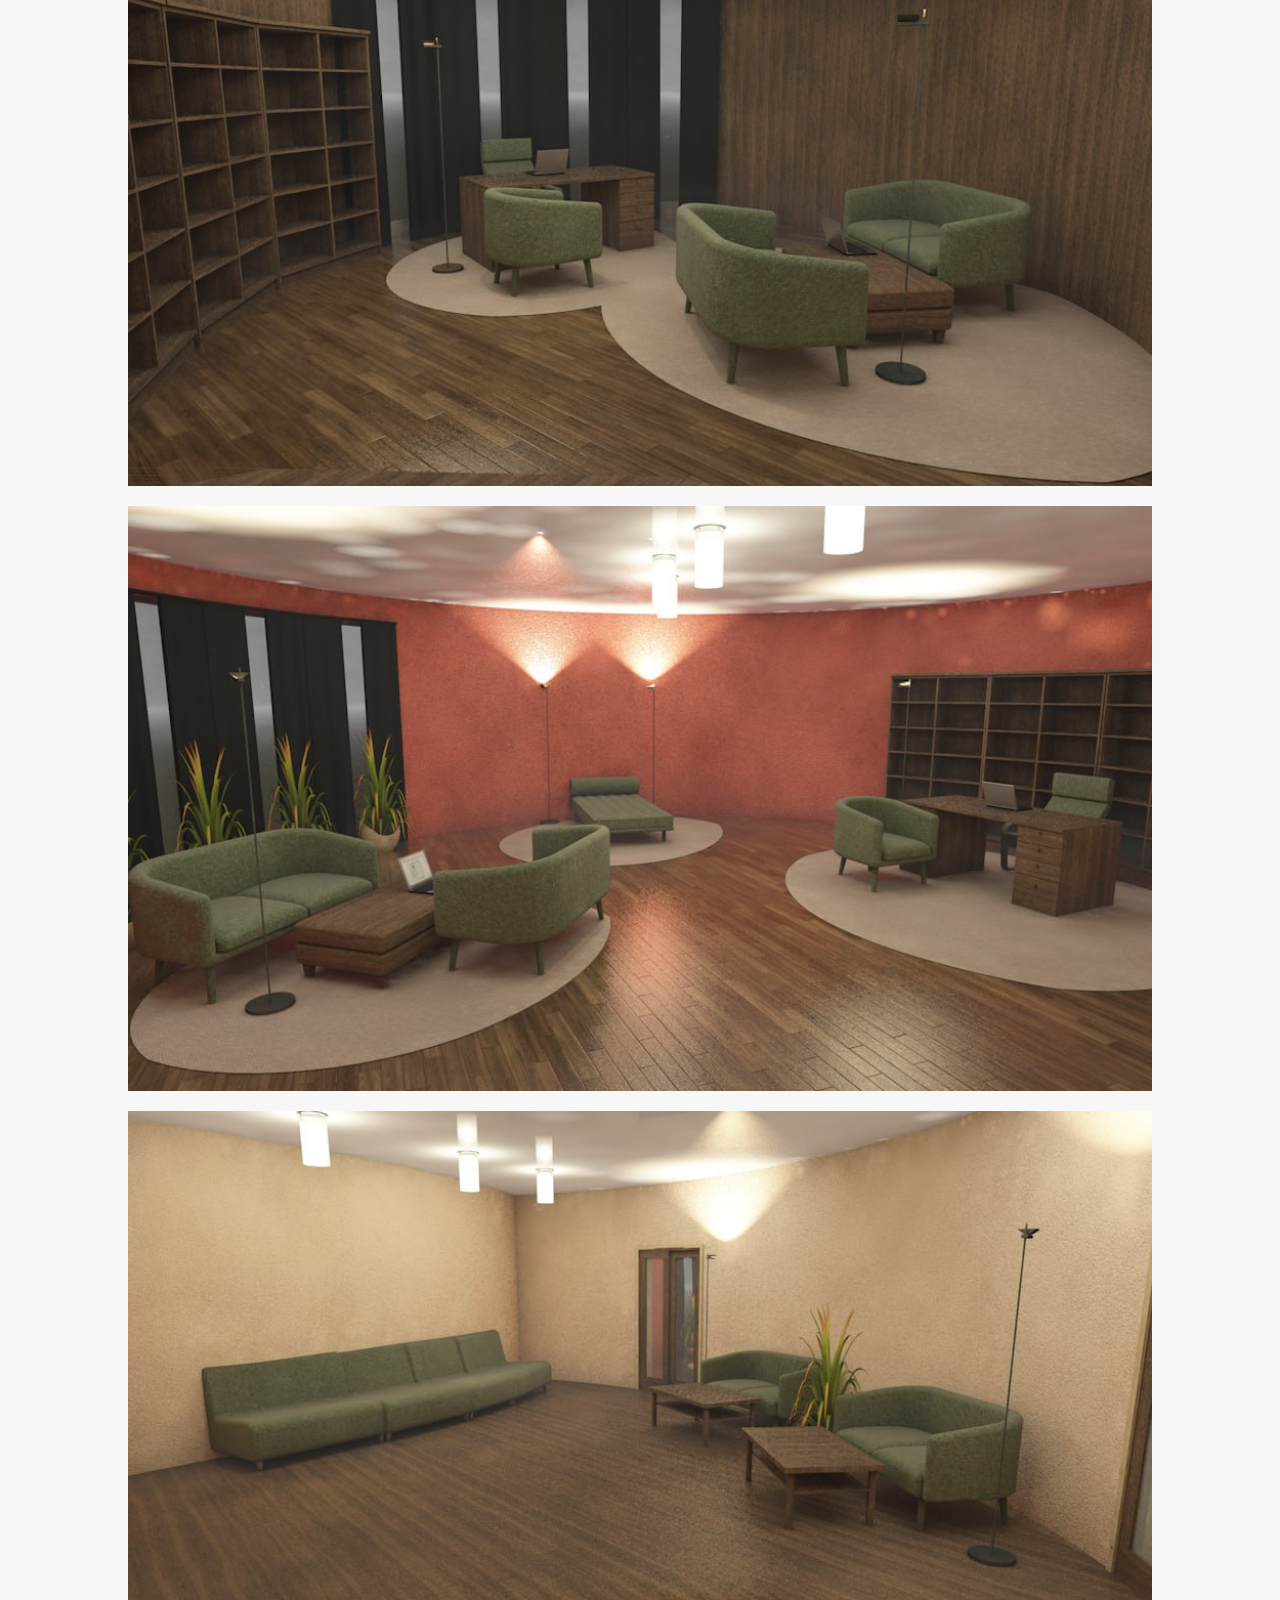
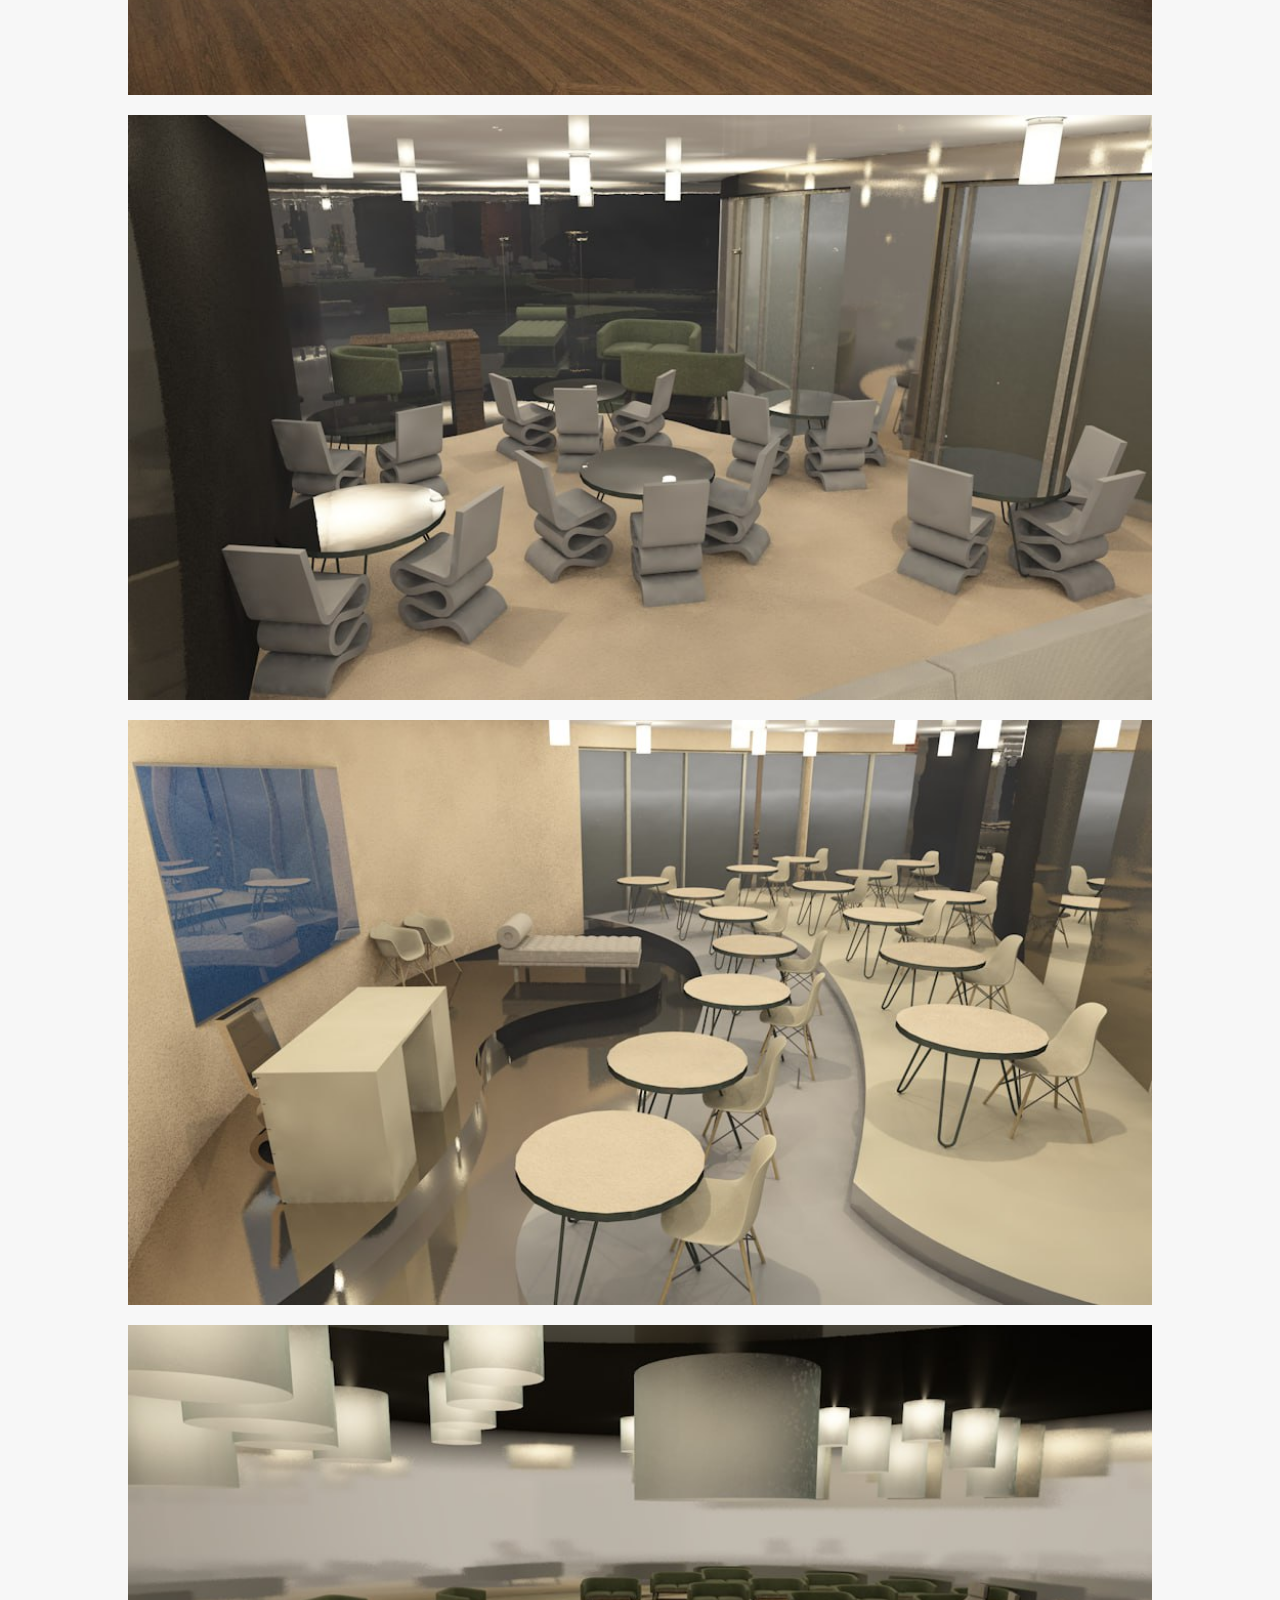
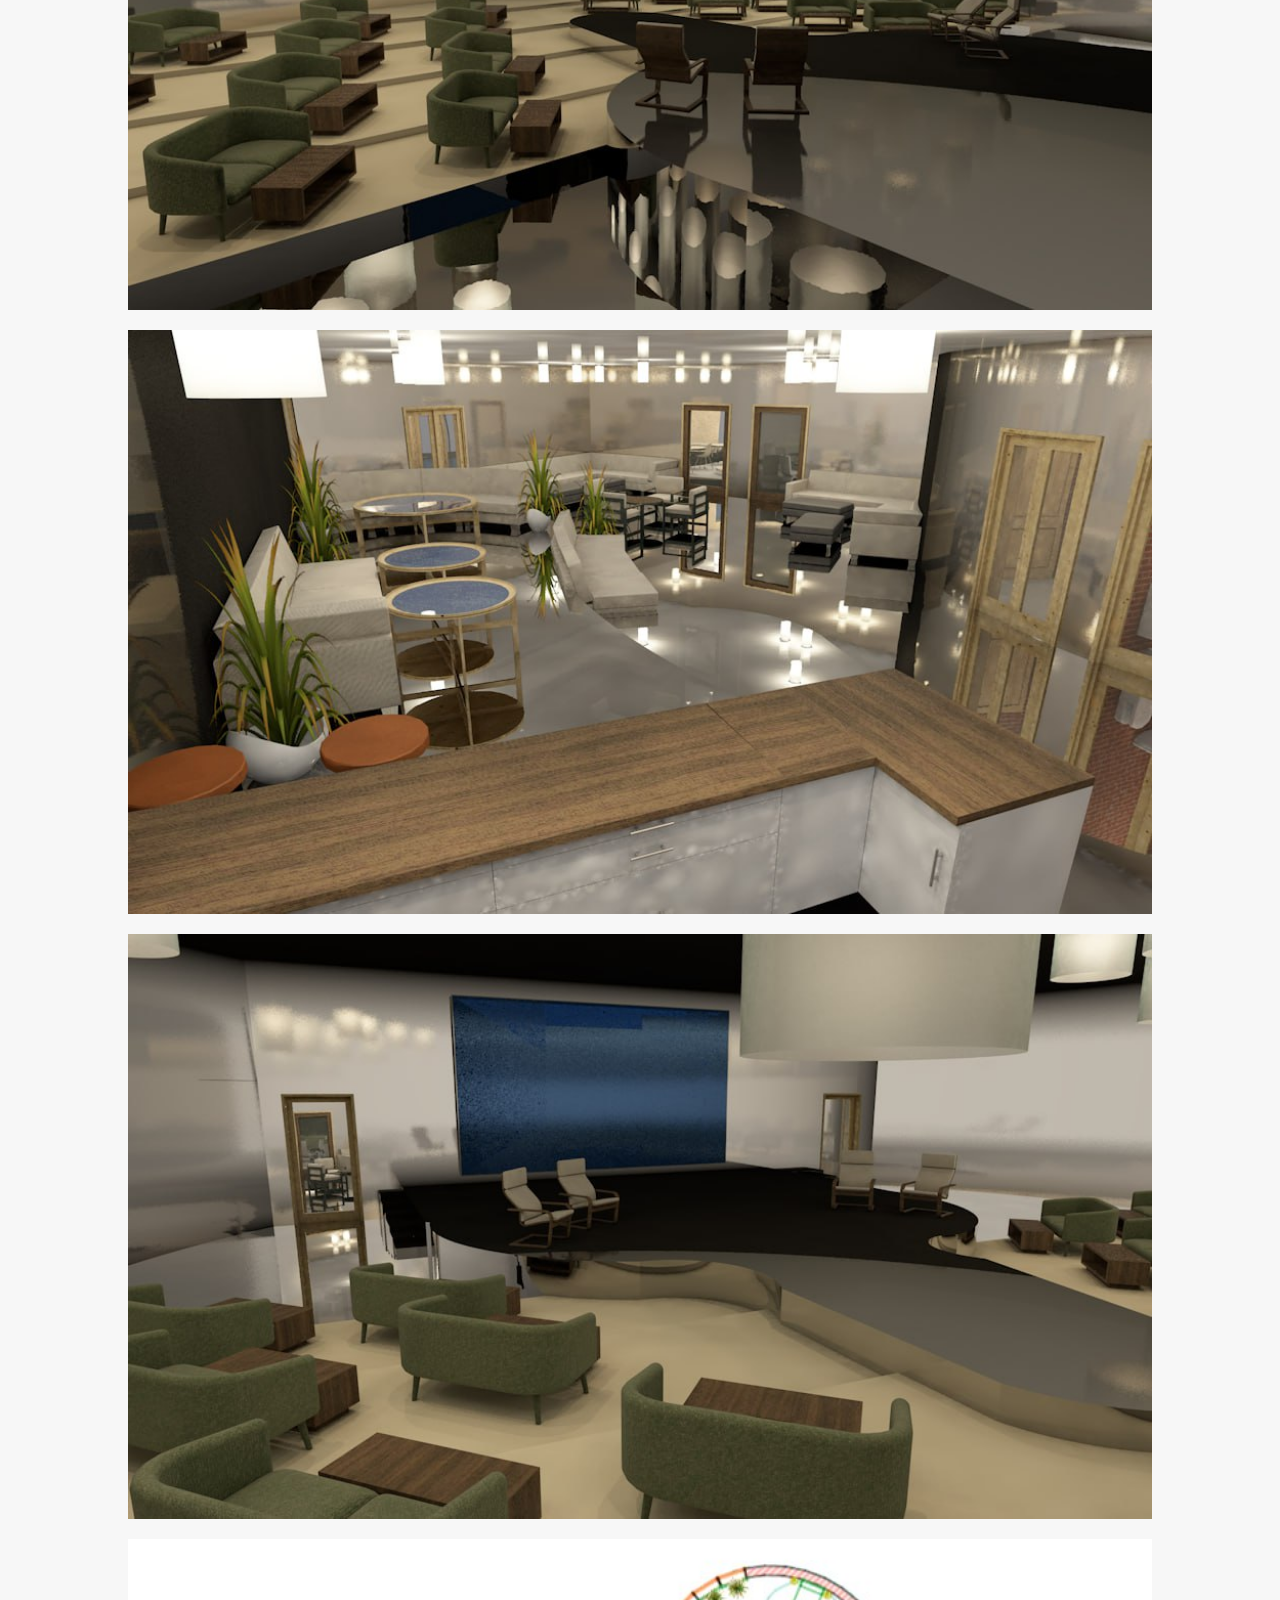
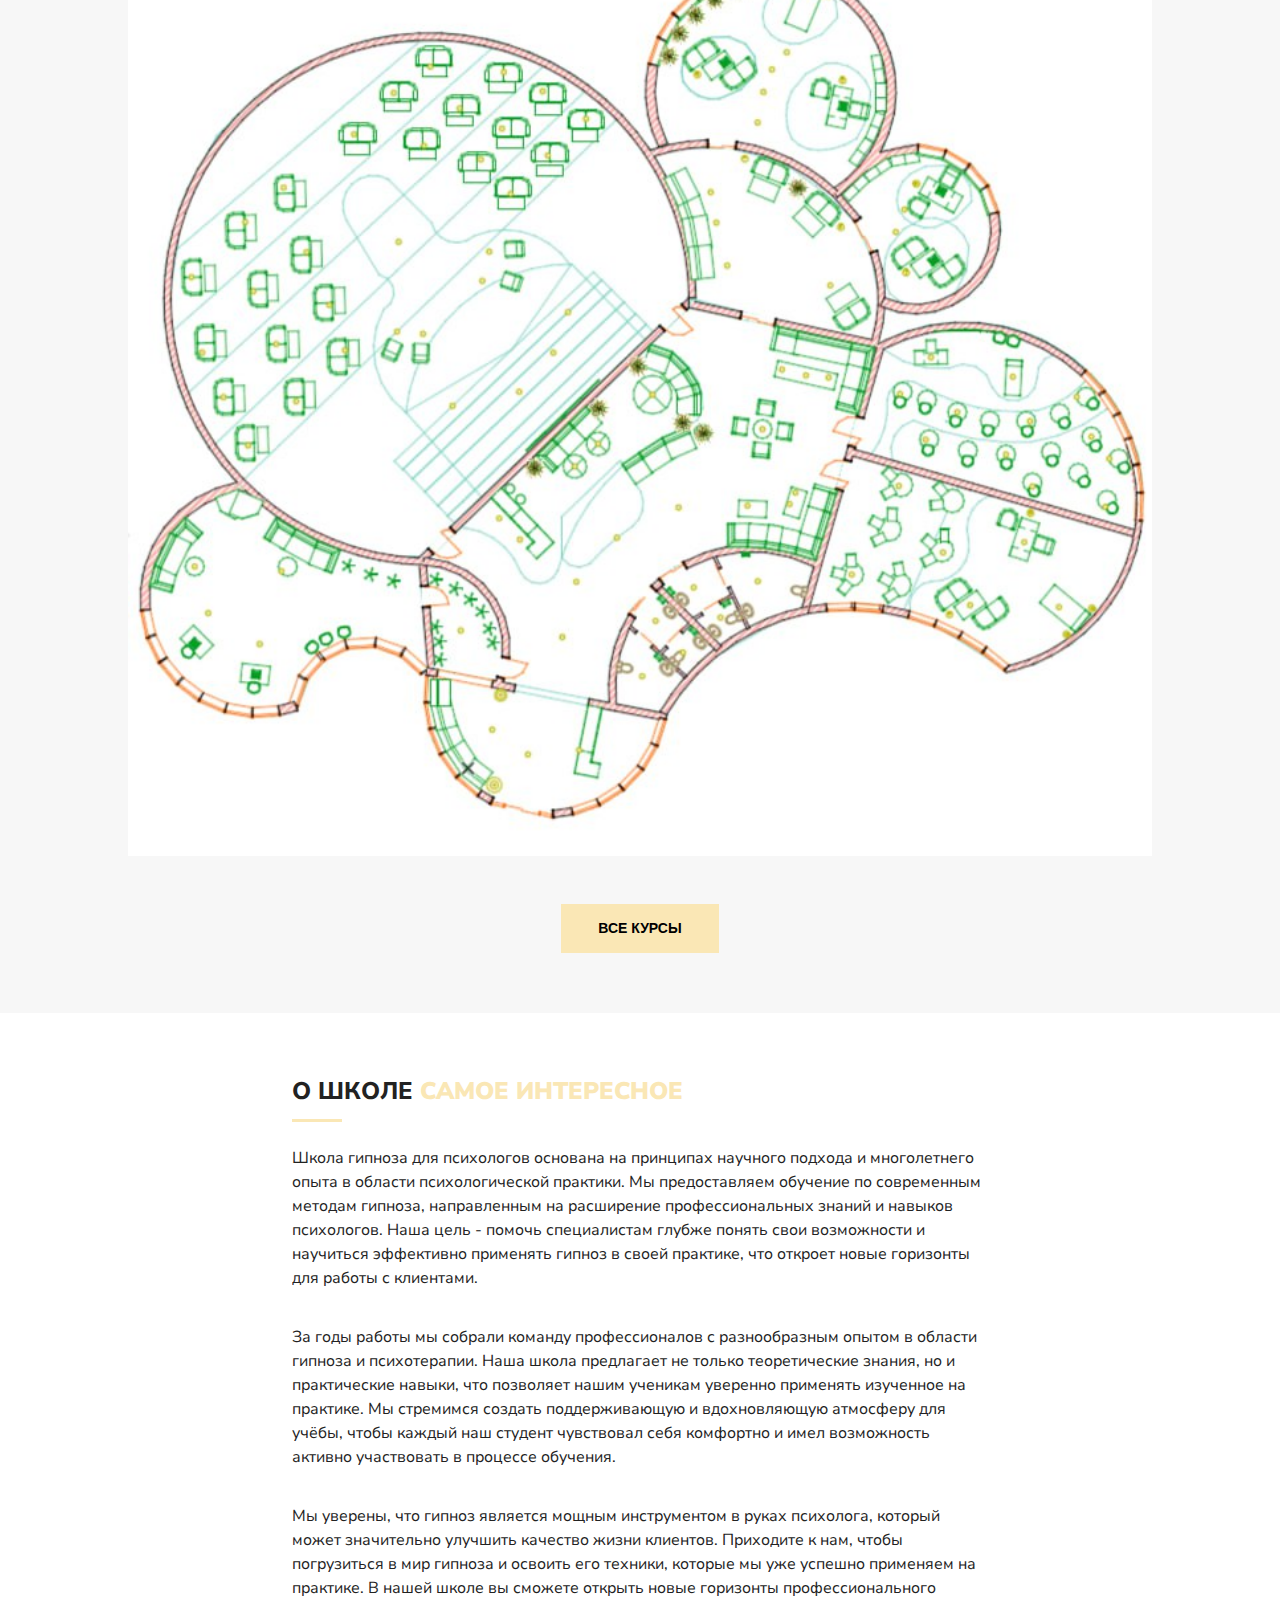
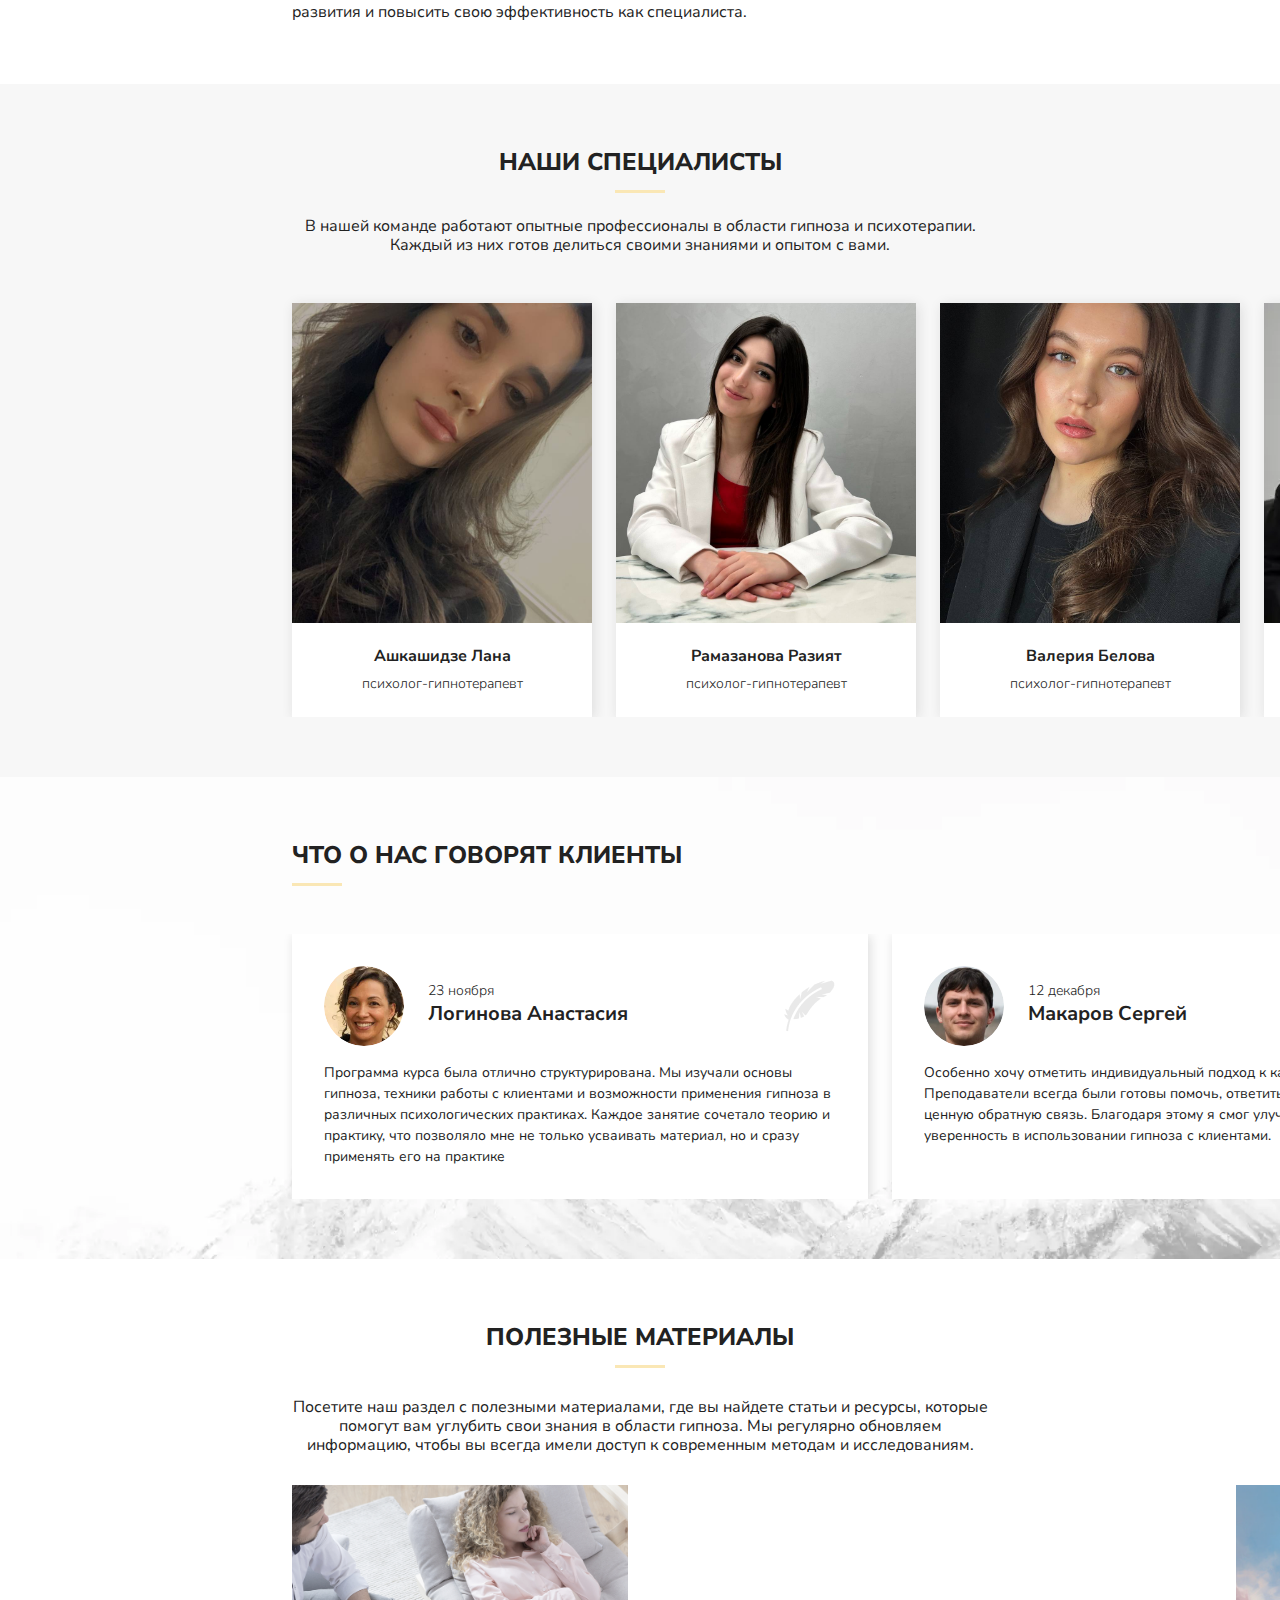
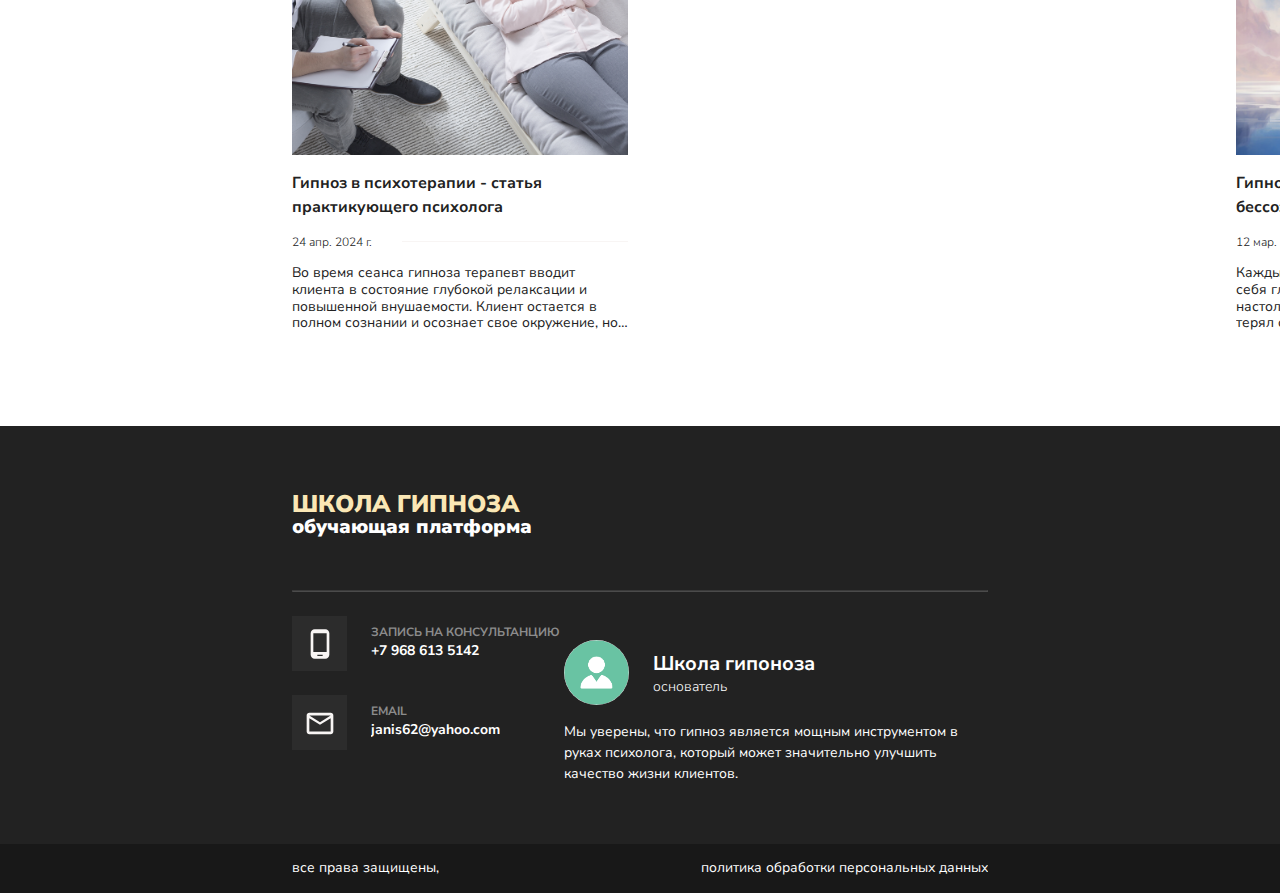
==== commit 4780013d: "sf" ====
--- a/index.html
+++ b/index.html
@@ -101,8 +101,7 @@
       <div class="slider-container">
         <div class="services__wrapper">
           <div class="services__holder flex-row">
-            <a href="classic.html">
-              <div class="cursor">
+              <div id="classic" class="cursor">
                 <div class="services-box services-box_first">
                   <div class="corner__services corner__services__tl"></div>
                   <div class="corner__services corner__services__tr"></div>
@@ -117,10 +116,9 @@
                   <div class="services__subtext text">Мастерство Директивного Внушения</div>
                 </div>
               </div>
-            </a>
-
-            <a href="samogipnoz.html">
-              <div class="cursor">
+
+         
+              <div id="self" class="cursor">
                 <div class="services-box">
                   <div class="corner__services corner__services__tl"></div>
                   <div class="corner__services corner__services__tr"></div>
@@ -135,10 +133,10 @@
                   <div class="services__subtext text">Путь к Саморегуляции и Самоисцелению</div>
                 </div>
               </div>
-            </a>
-
-            <a href="eriksonovsky.html">
-              <div class="cursor">
+         
+
+            
+              <div id="erikson" class="cursor">
                 <div class="services-box">
                   <div class="corner__services corner__services__tl"></div>
                   <div class="corner__services corner__services__tr"></div>
@@ -153,7 +151,7 @@
                   <div class="services__subtext text">Использование собственных мысленных ассоциации, воспоминаний, и жизненных потенциалов</div>
                 </div>
               </div>
-            </a>
+            
           </div>
         </div>
       </div>
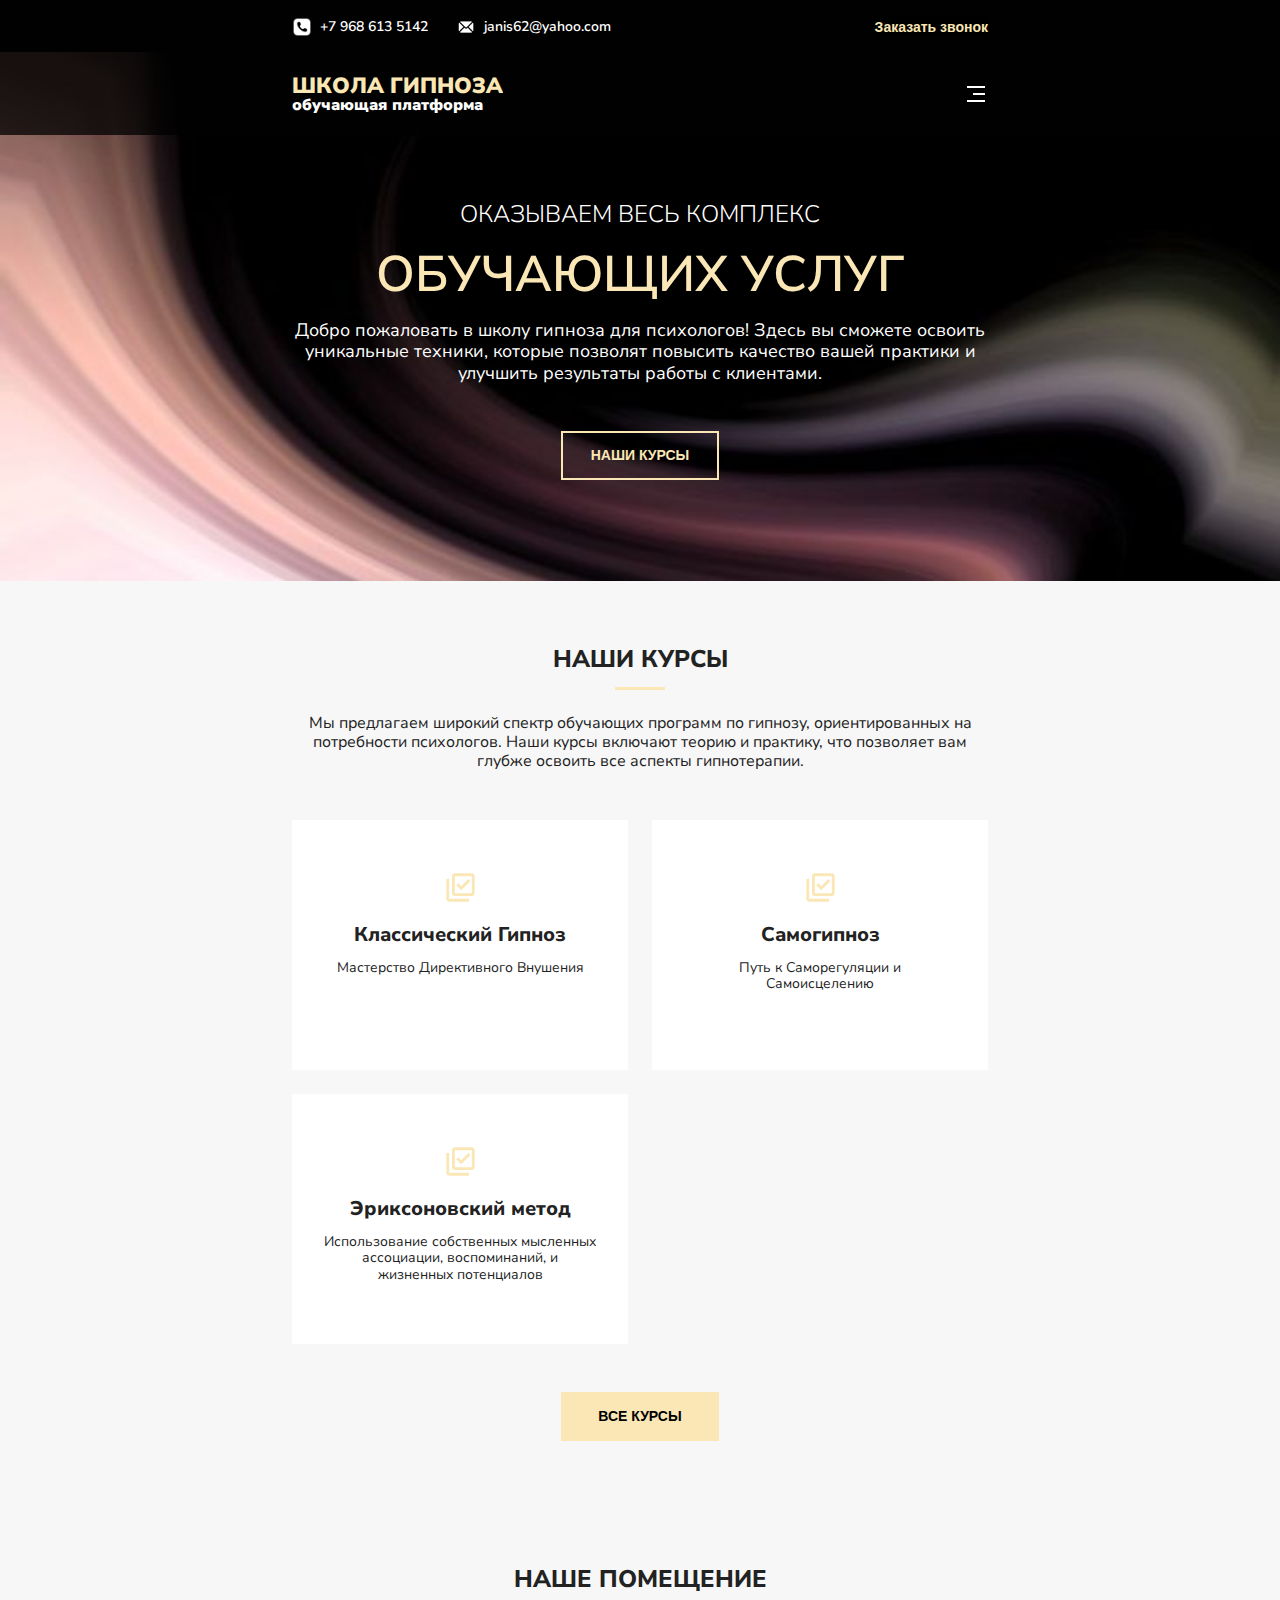
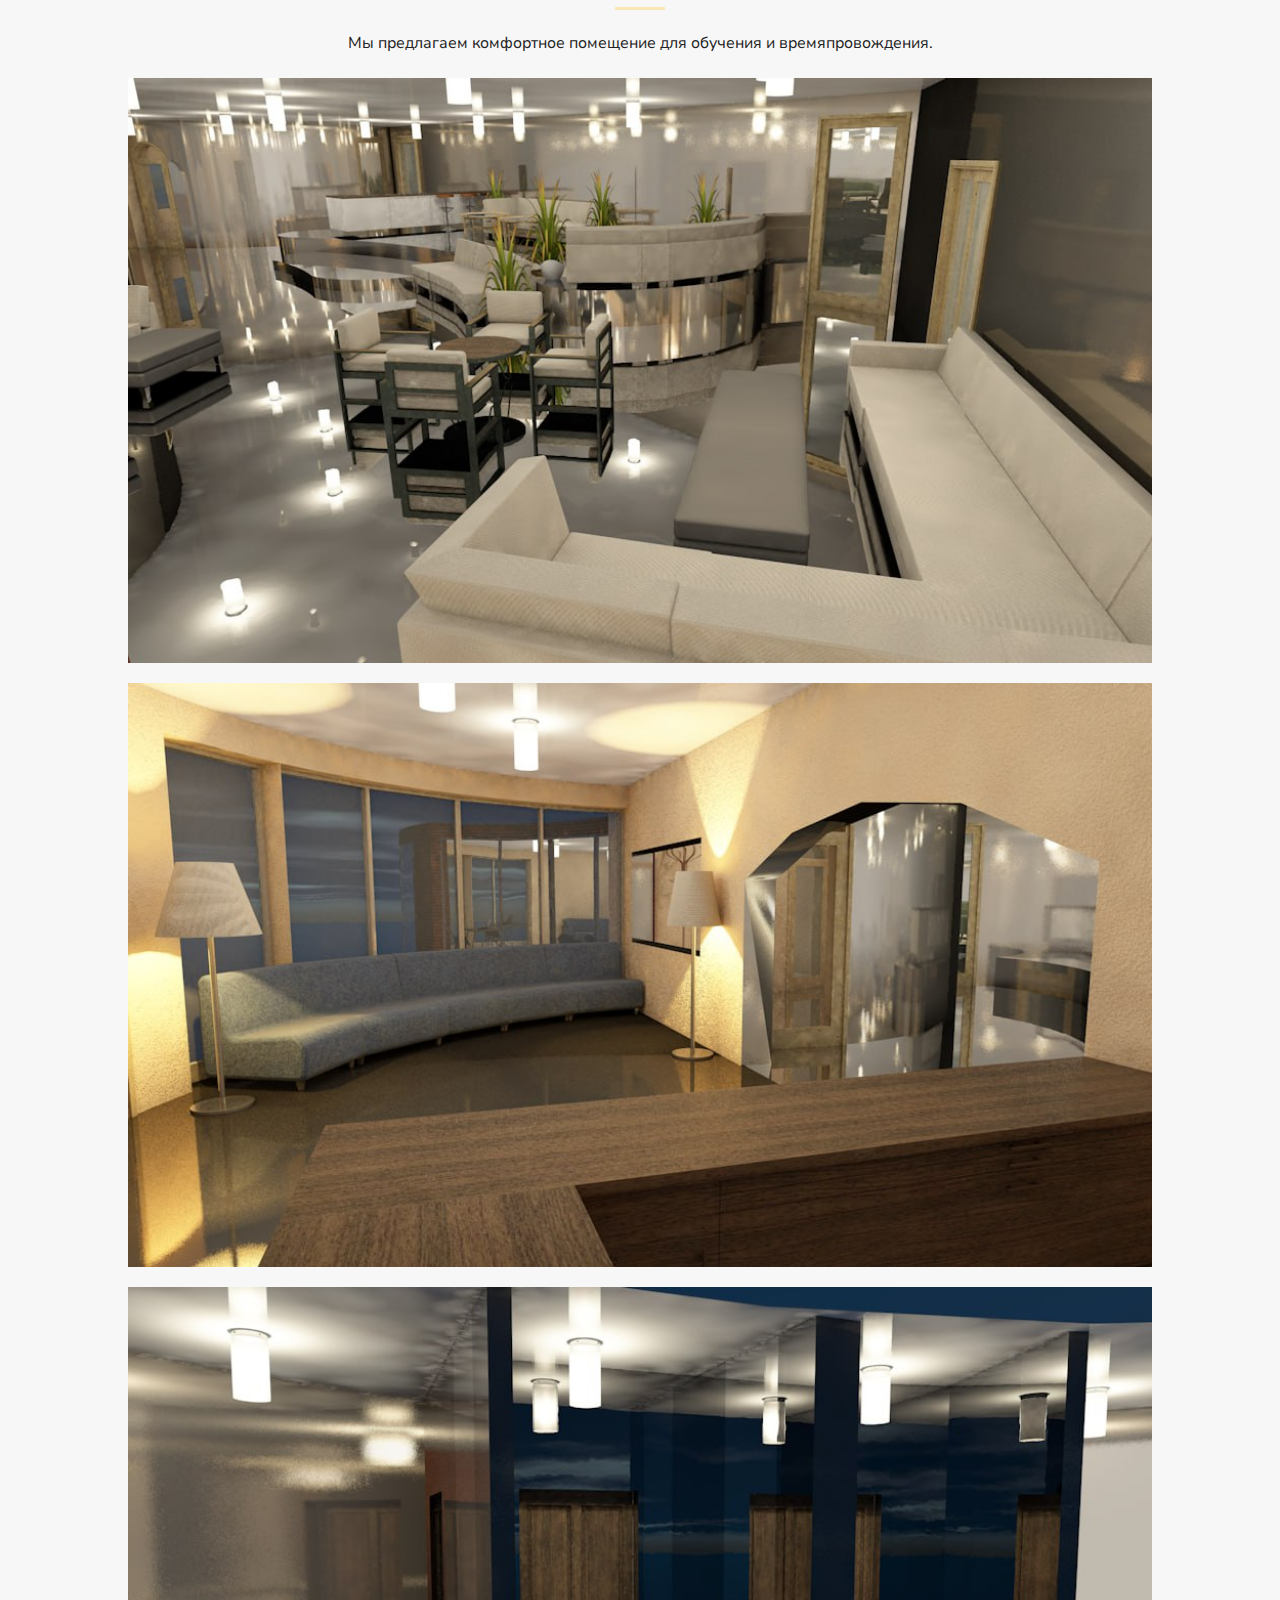
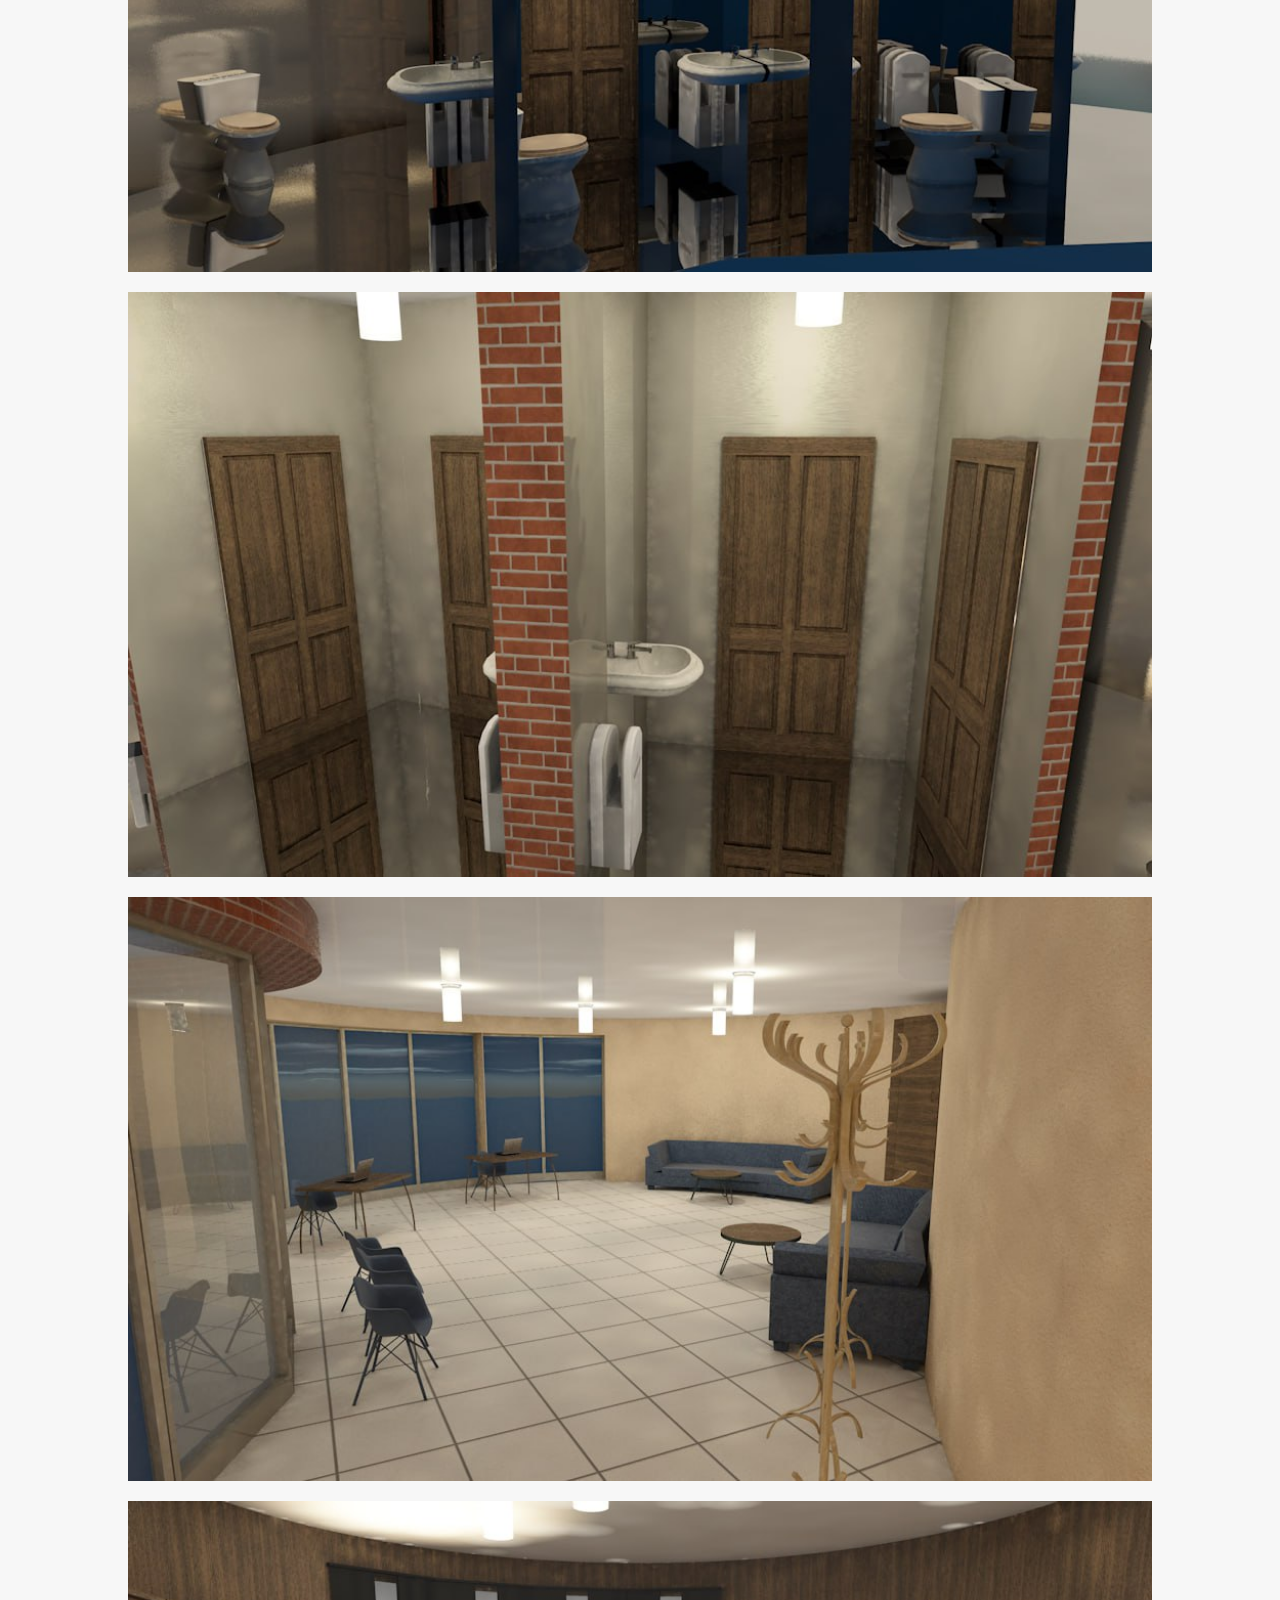
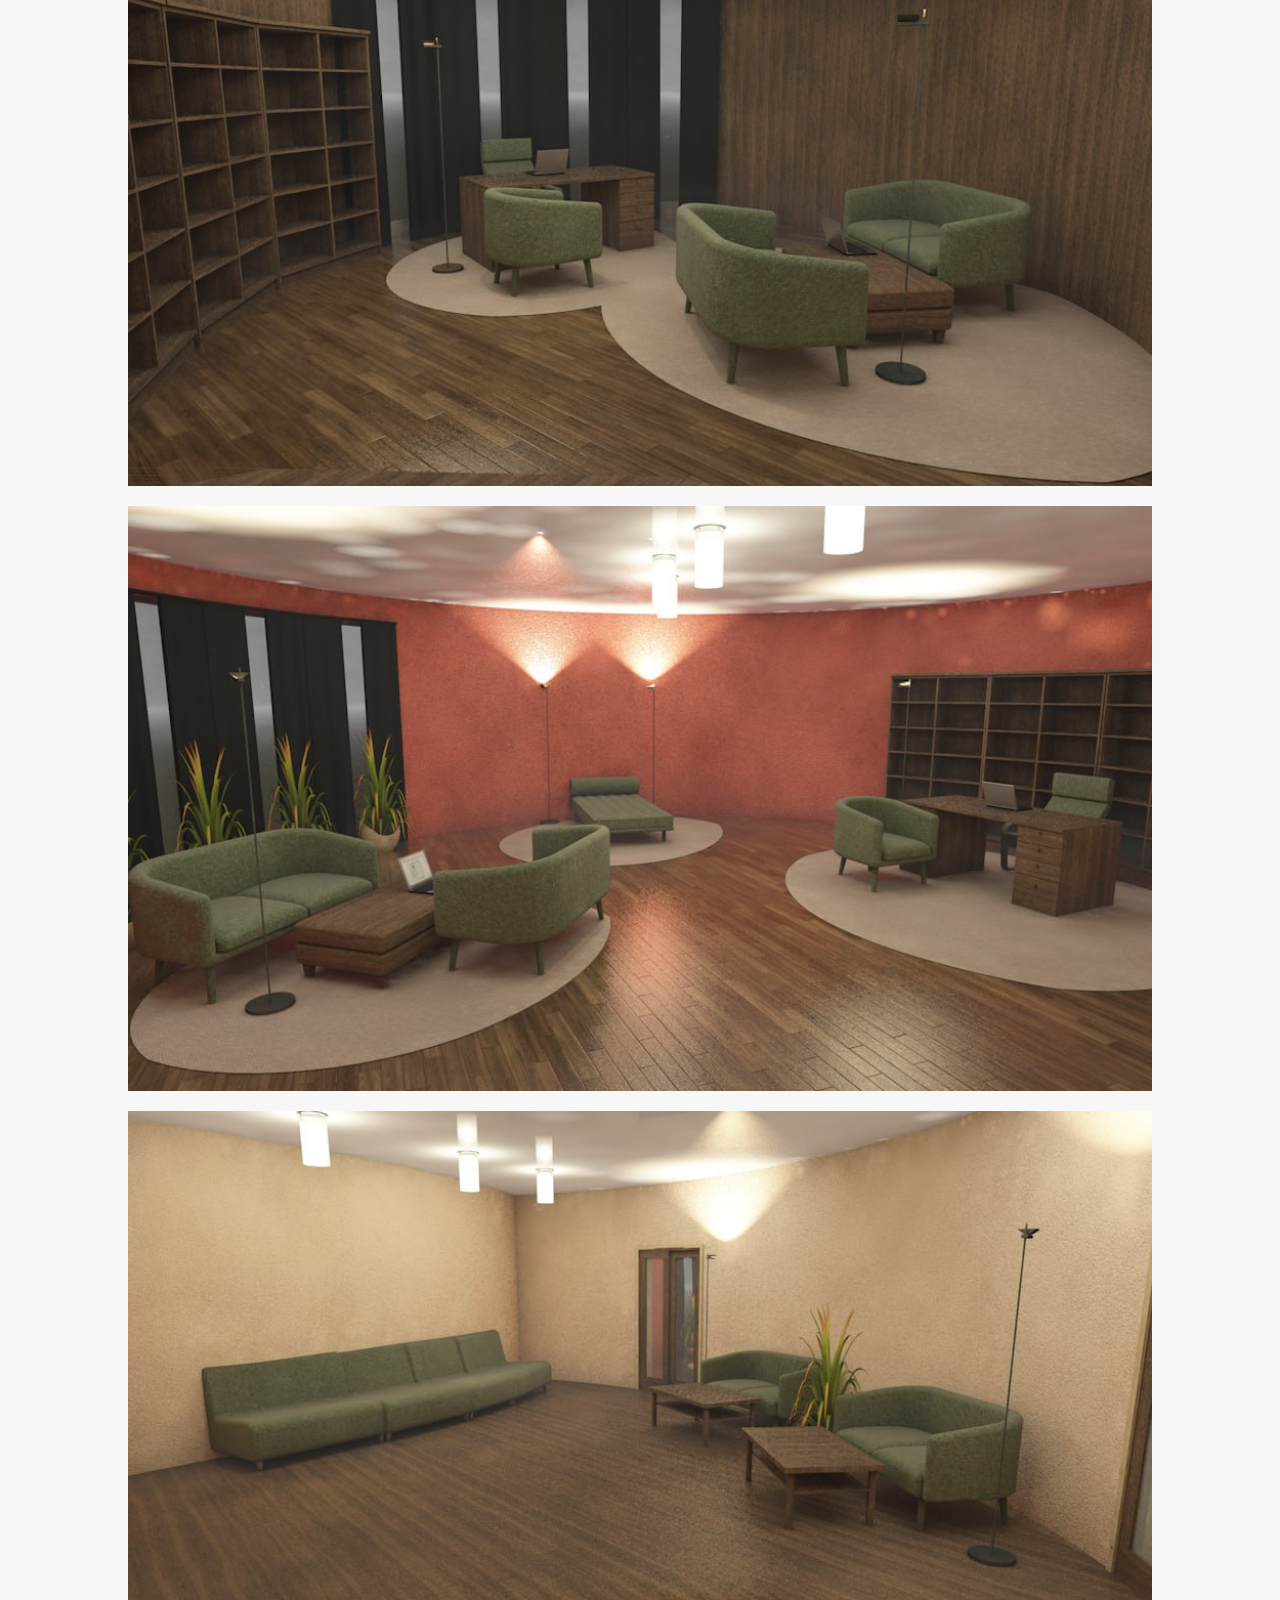
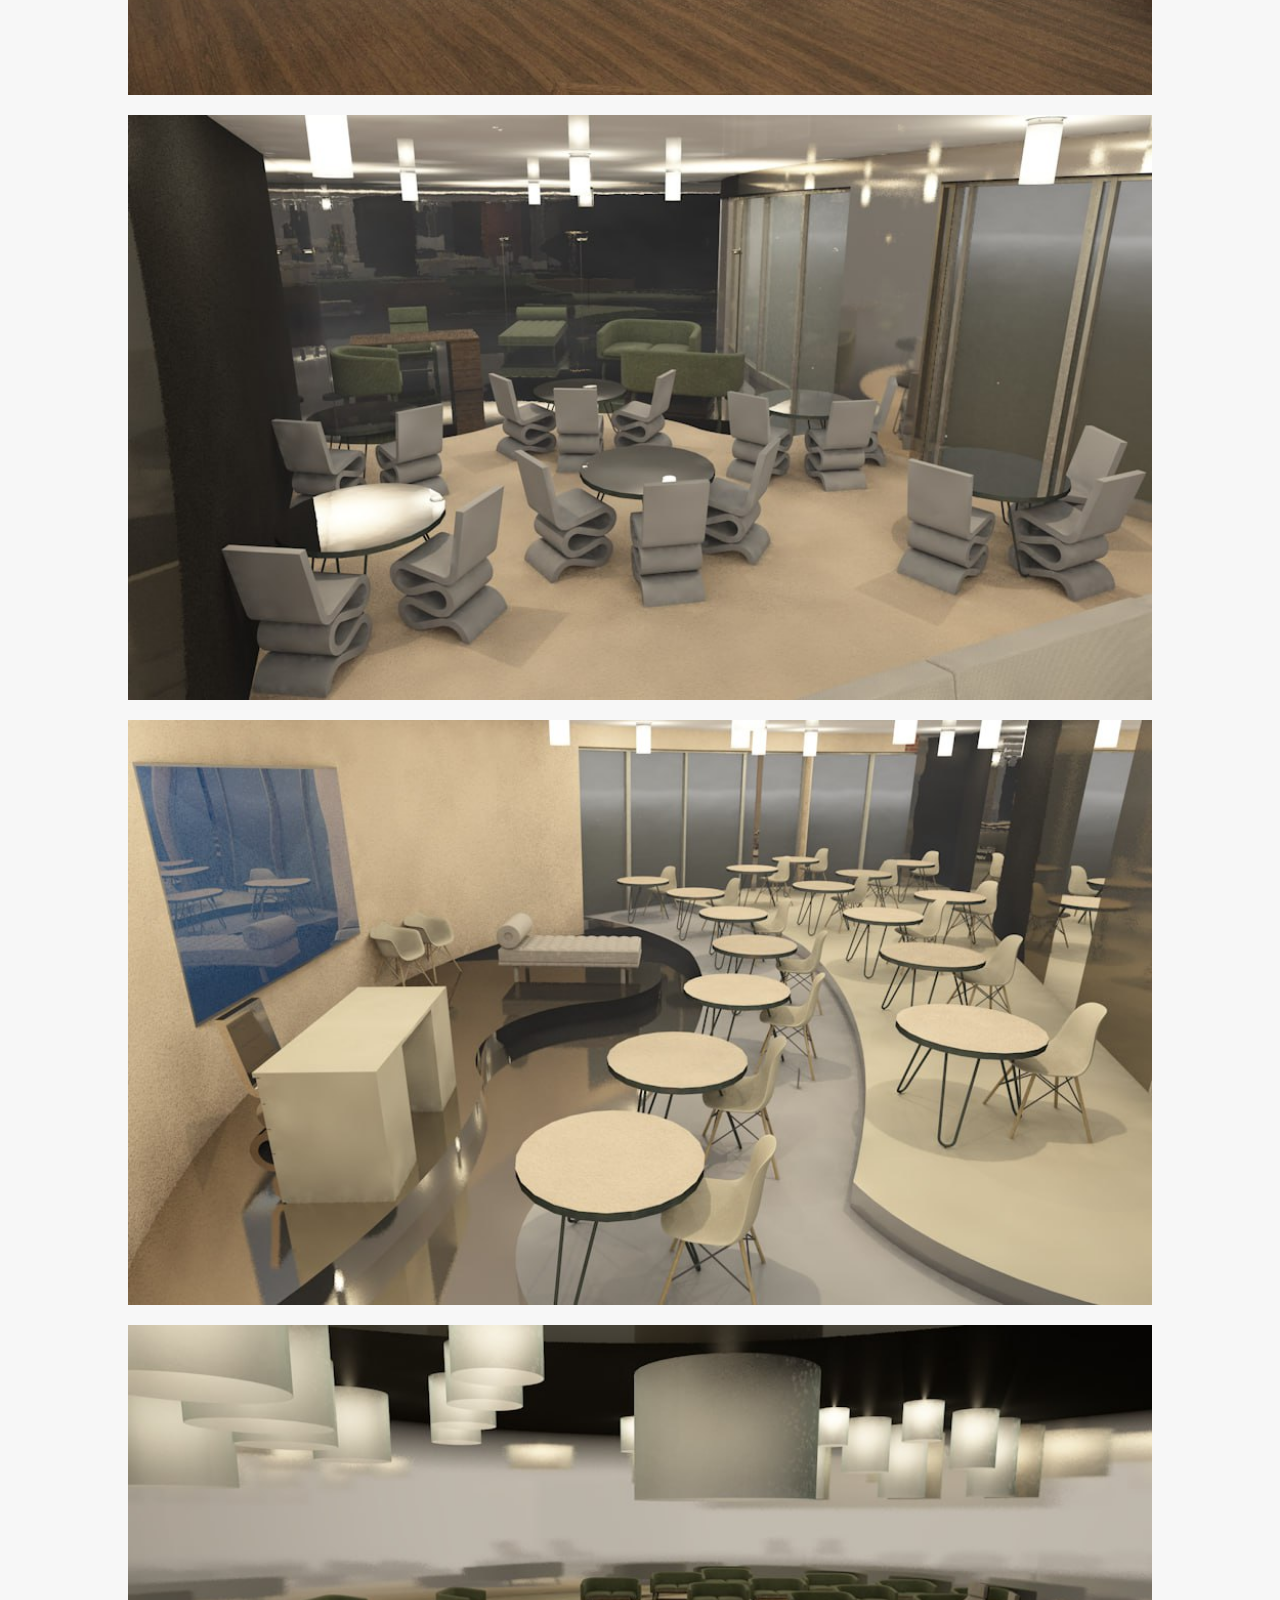
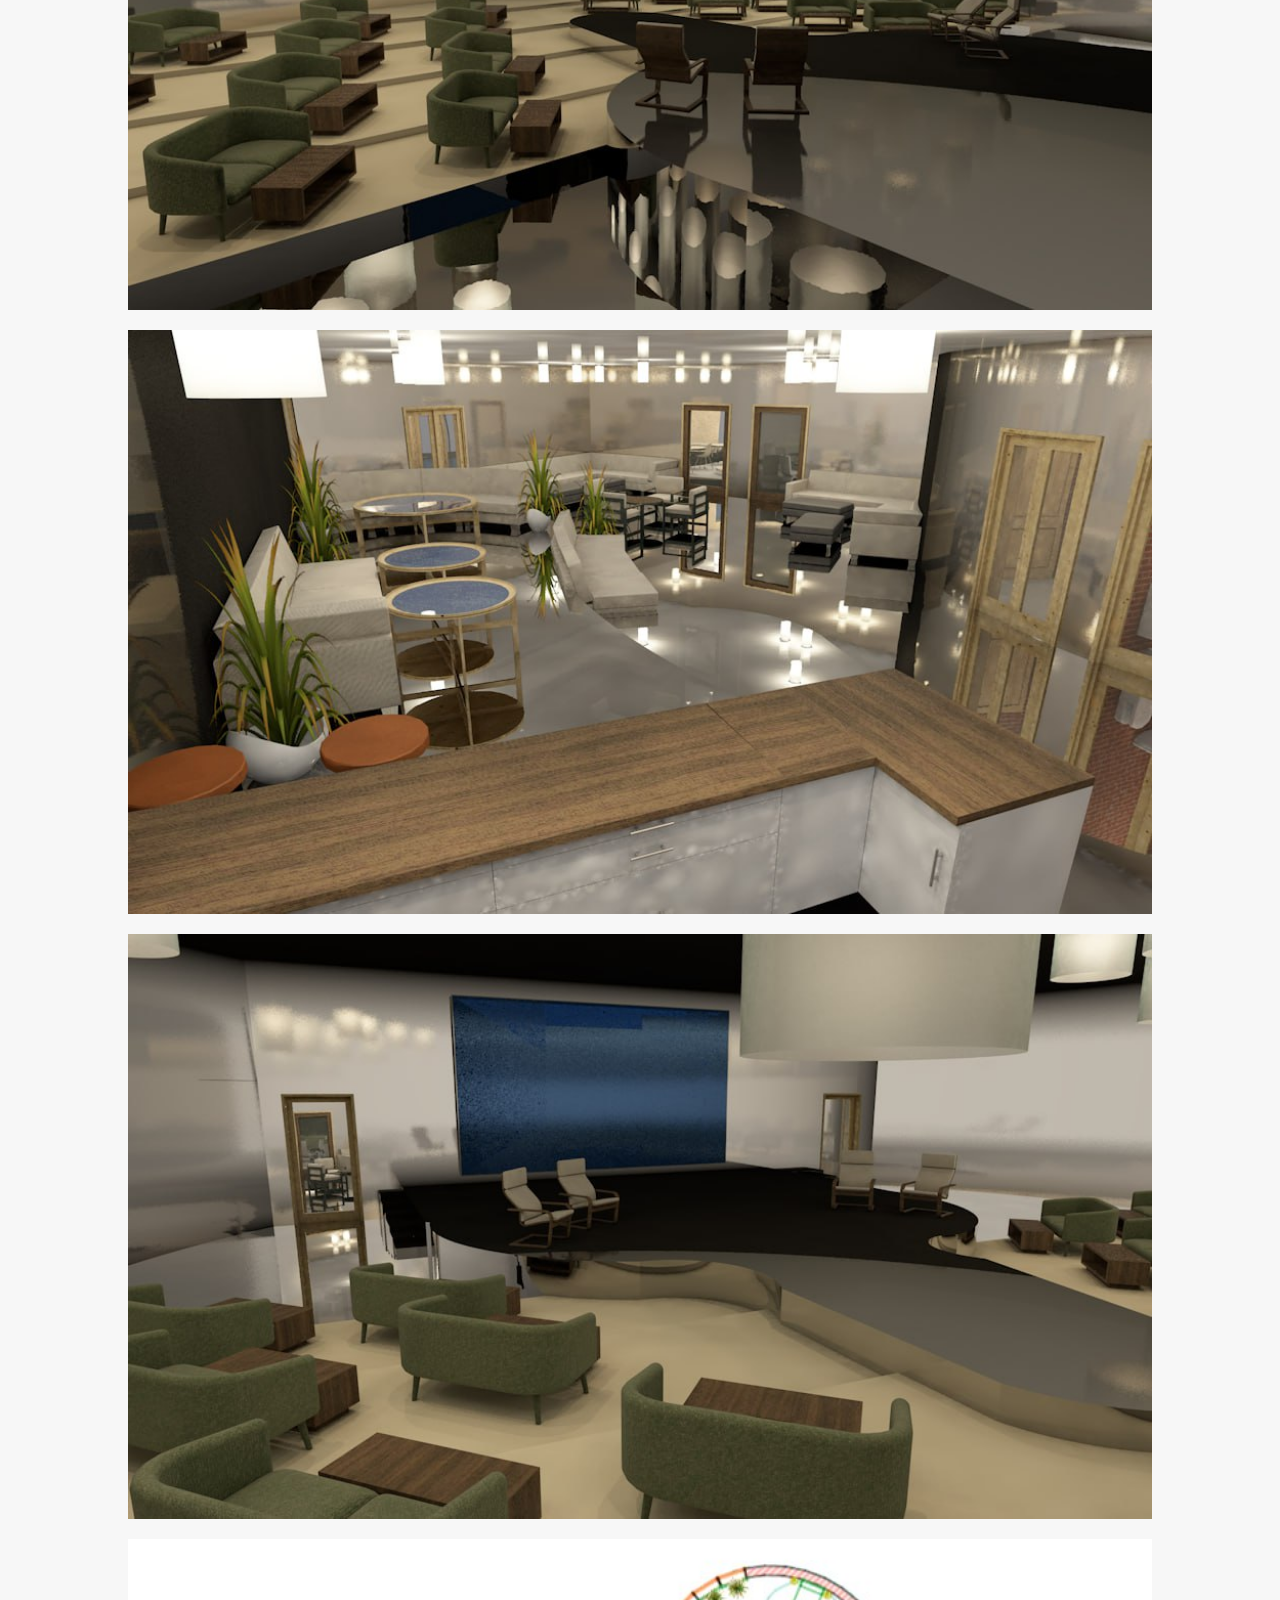
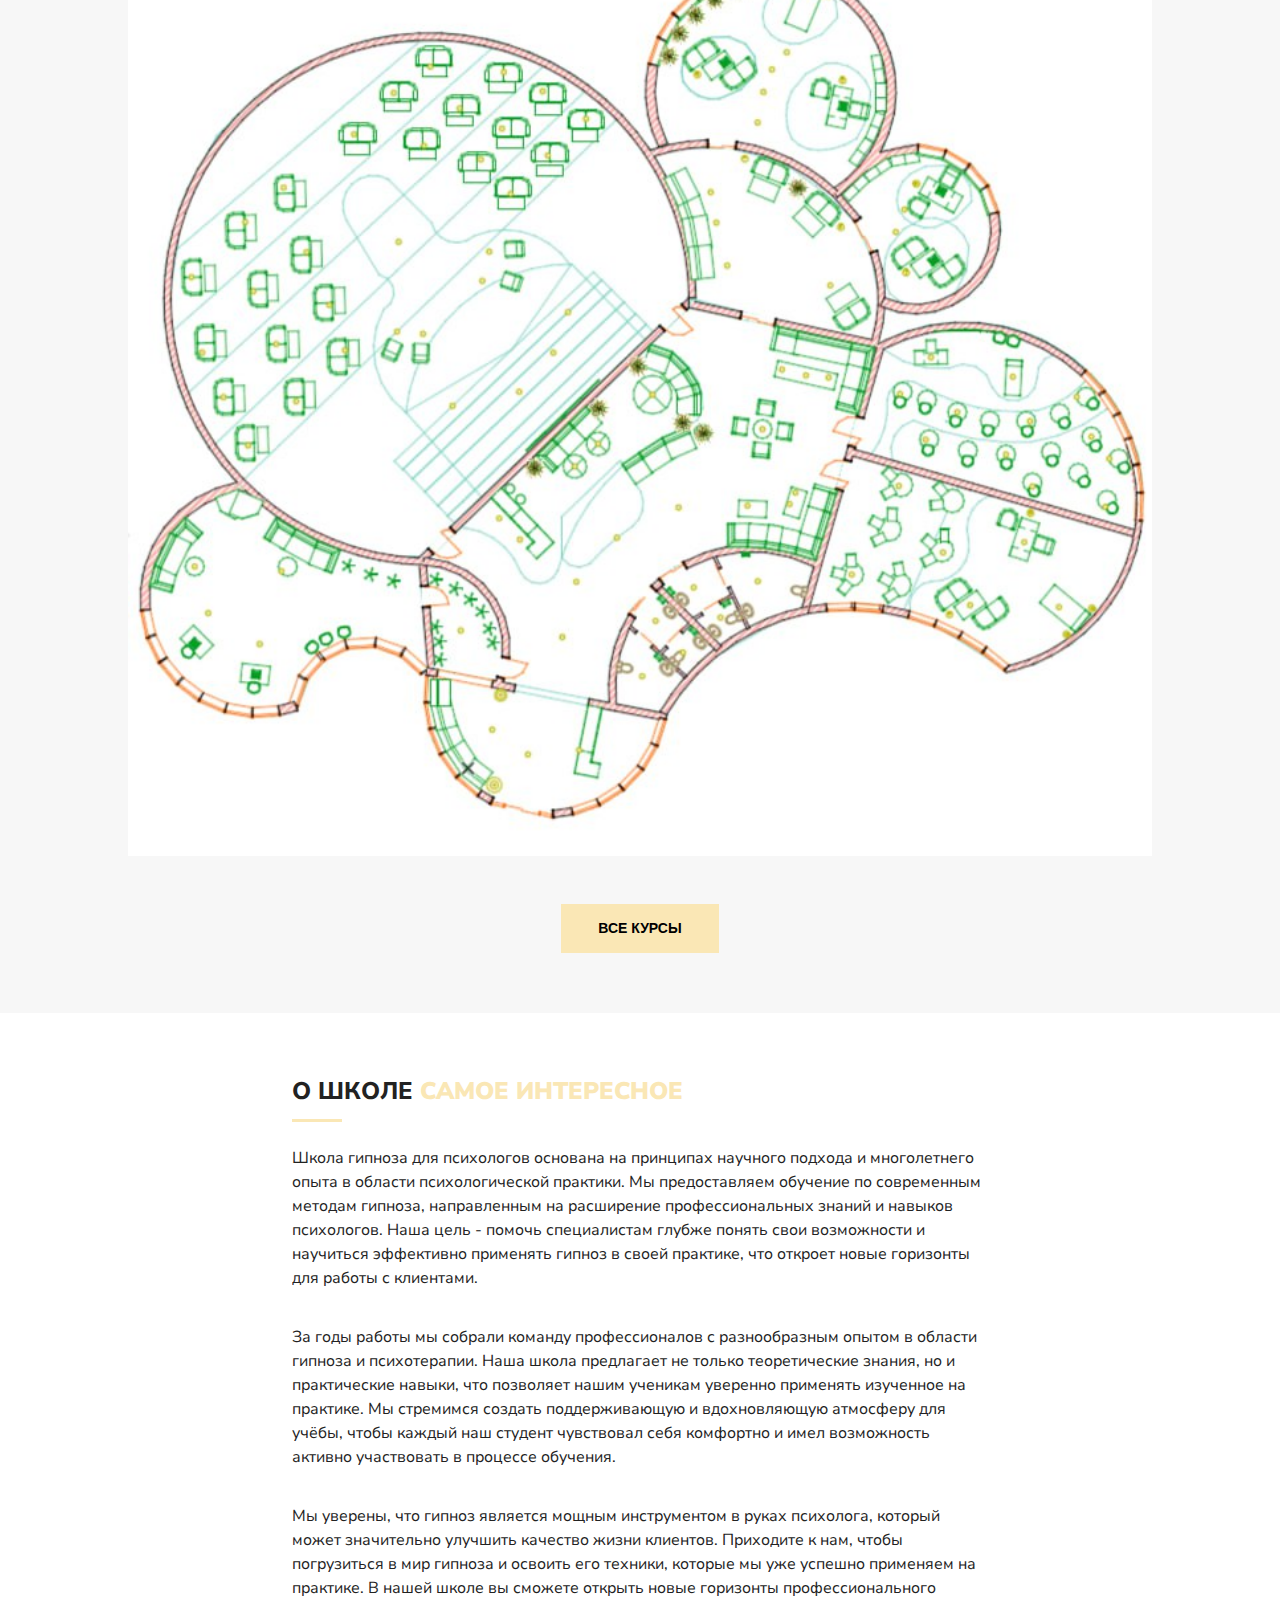
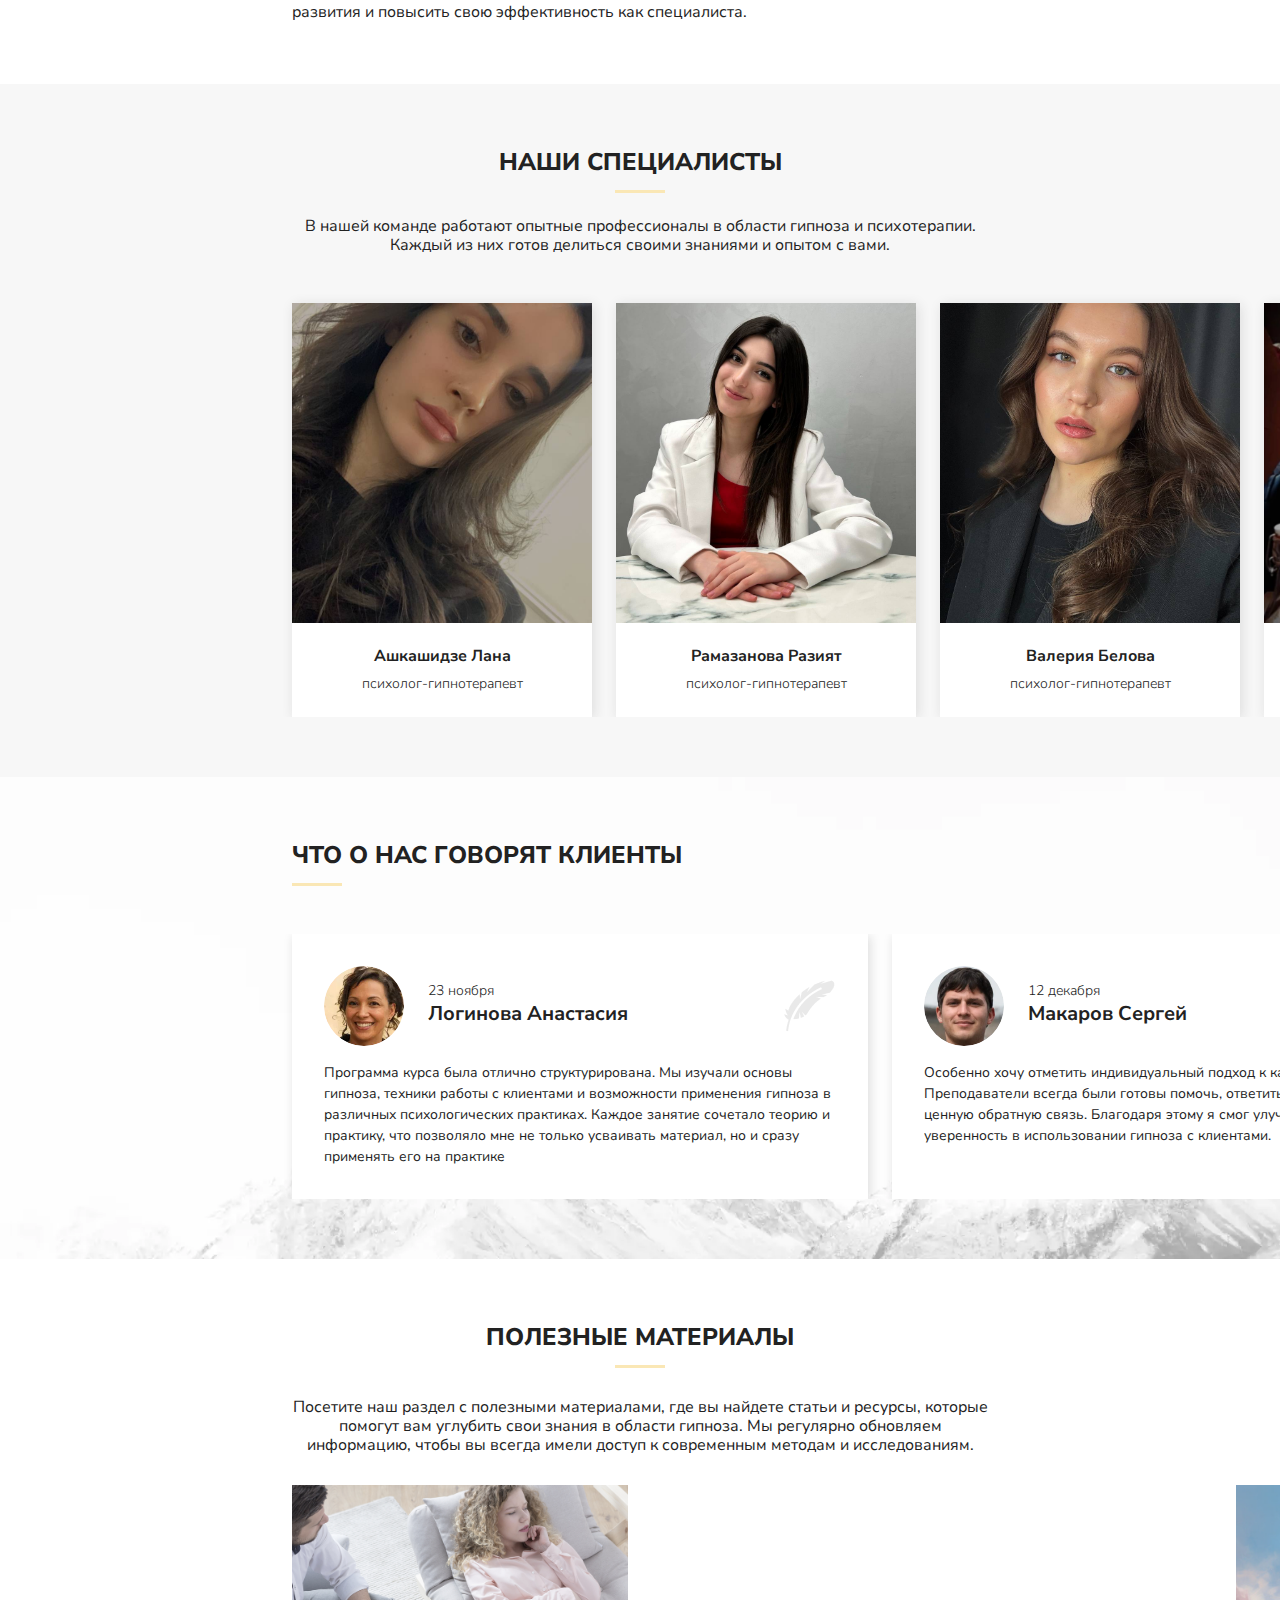
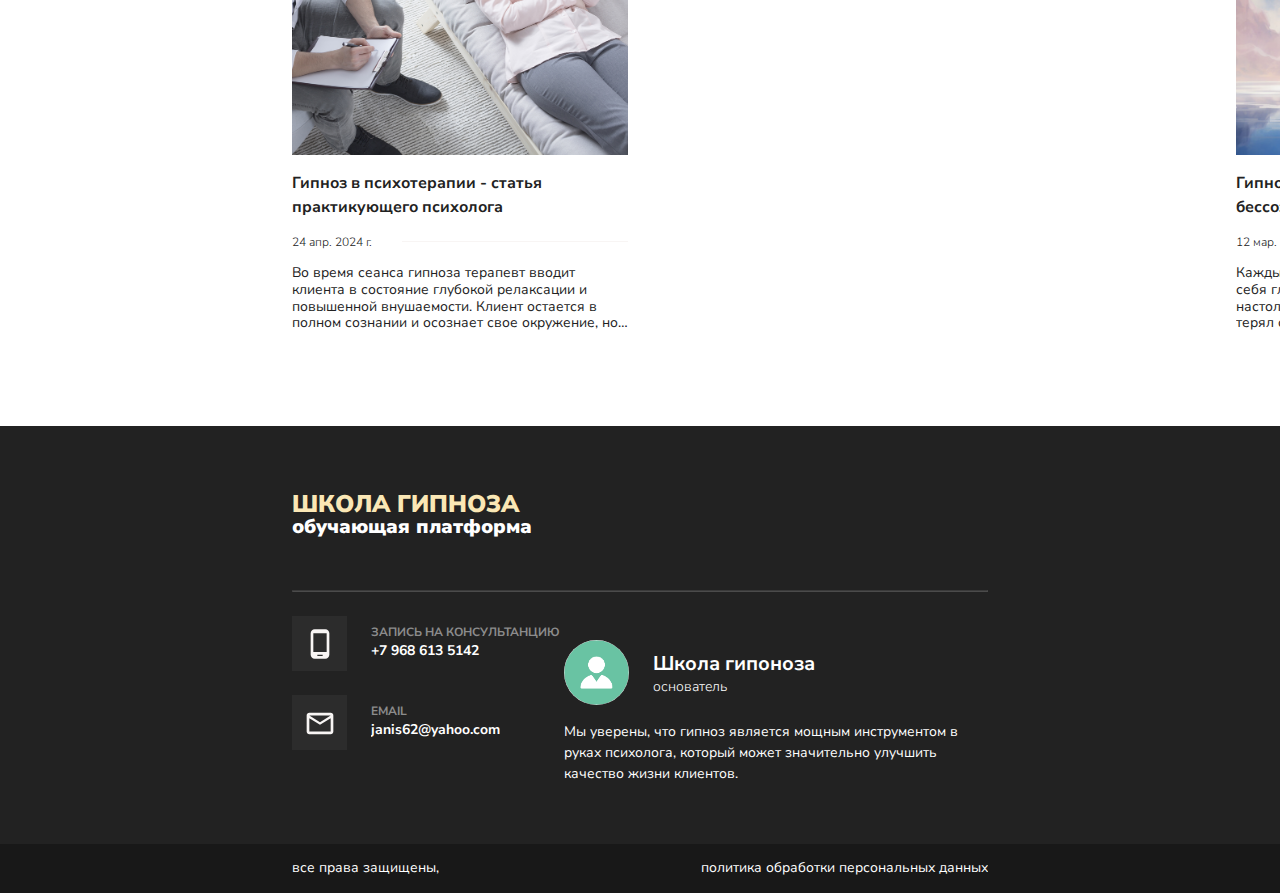
==== commit f443dee9: "орп" ====
--- a/index.html
+++ b/index.html
@@ -289,10 +289,10 @@
               <div class="corner__lawyers corner__br_blue"></div>
             </div>
 
-            <img srcset="./img/maxim@1x.webp 1x, ./img/maxim@2x.webp 2x" class="lawyers__img" src="./img/maxim.webp" alt="психолог-гипнотерапевт" />
+            <img  class="lawyers__img" src="./img/bezimeniblya.jpg" alt="психолог-гипнотерапевт" />
 
             <div class="lawyers__bottom">
-              <p class="lawyers__name title-extra">Архипов Максим Константинович</p>
+              <p class="lawyers__name title-extra">Девушка без имени, но красивая</p>
               <p class="lawyers__post text-comment">психолог-гипнотерапевт</p>
             </div>
           </div>
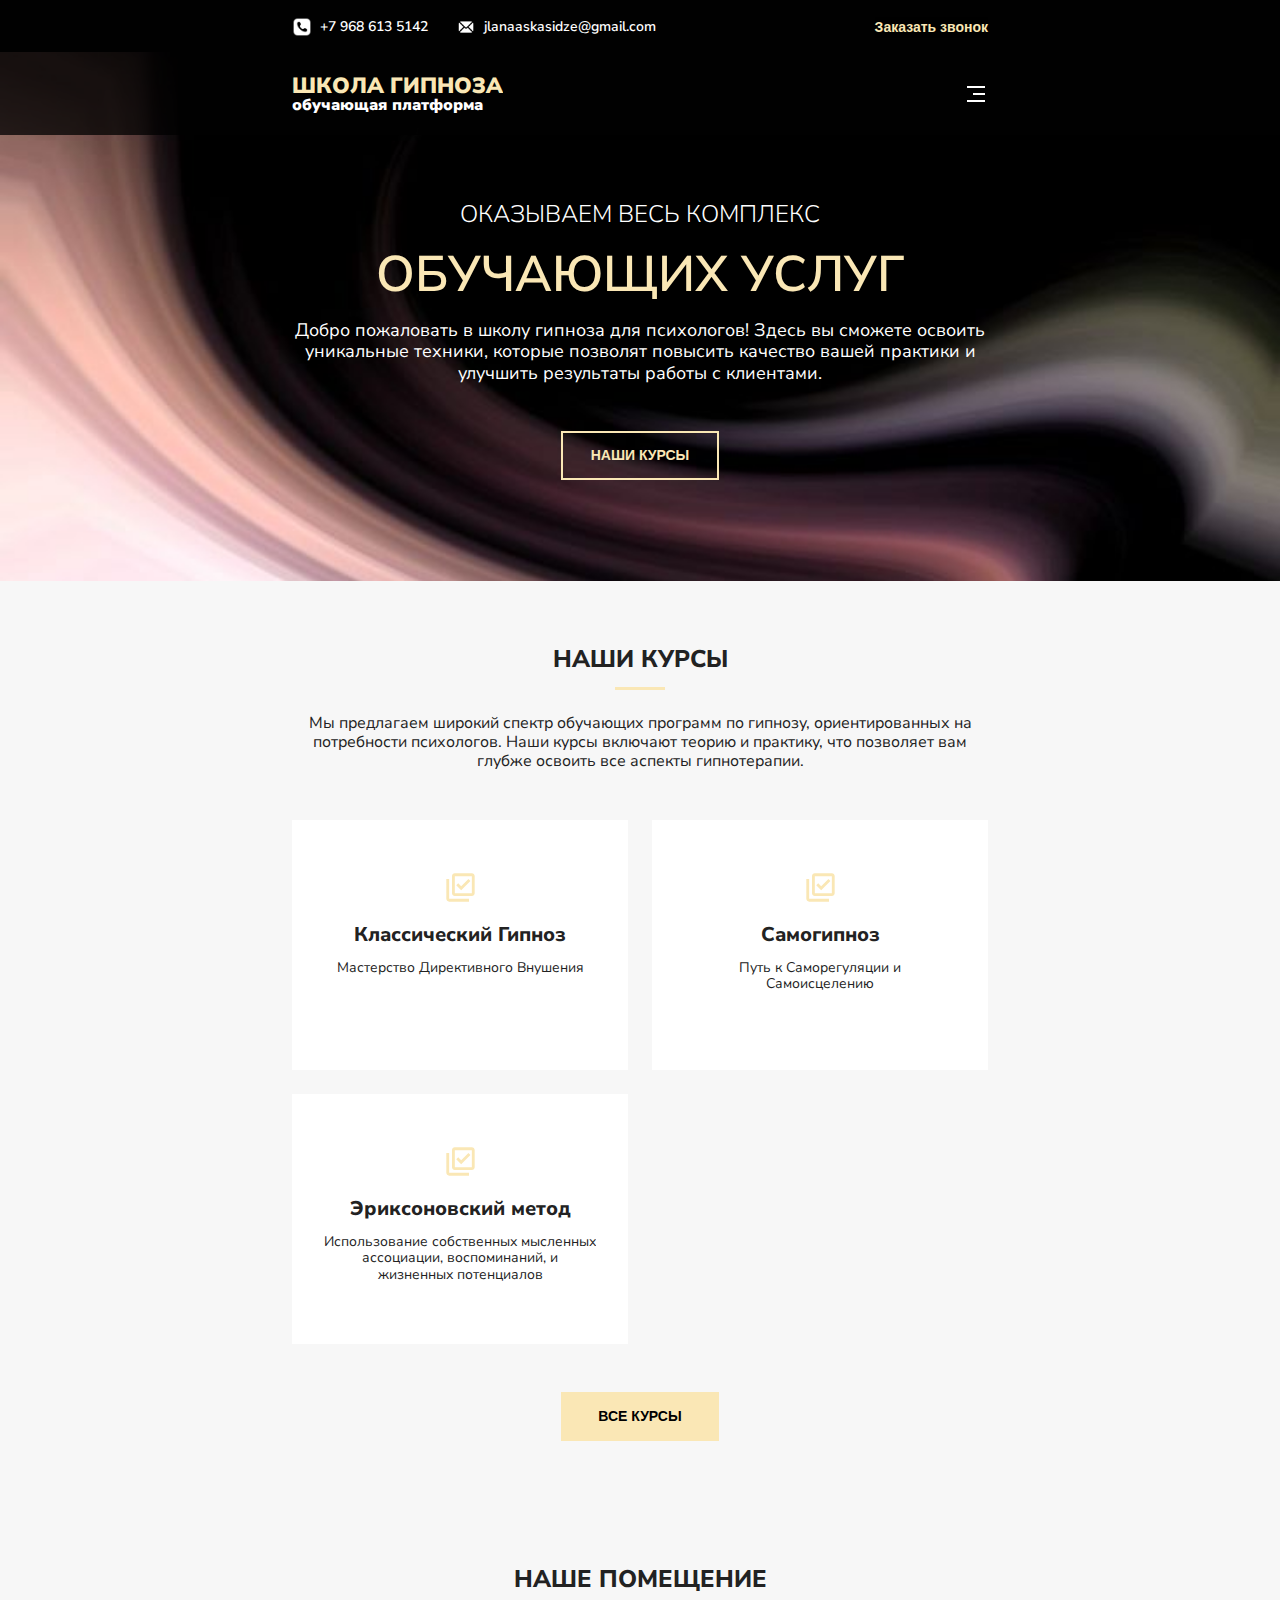
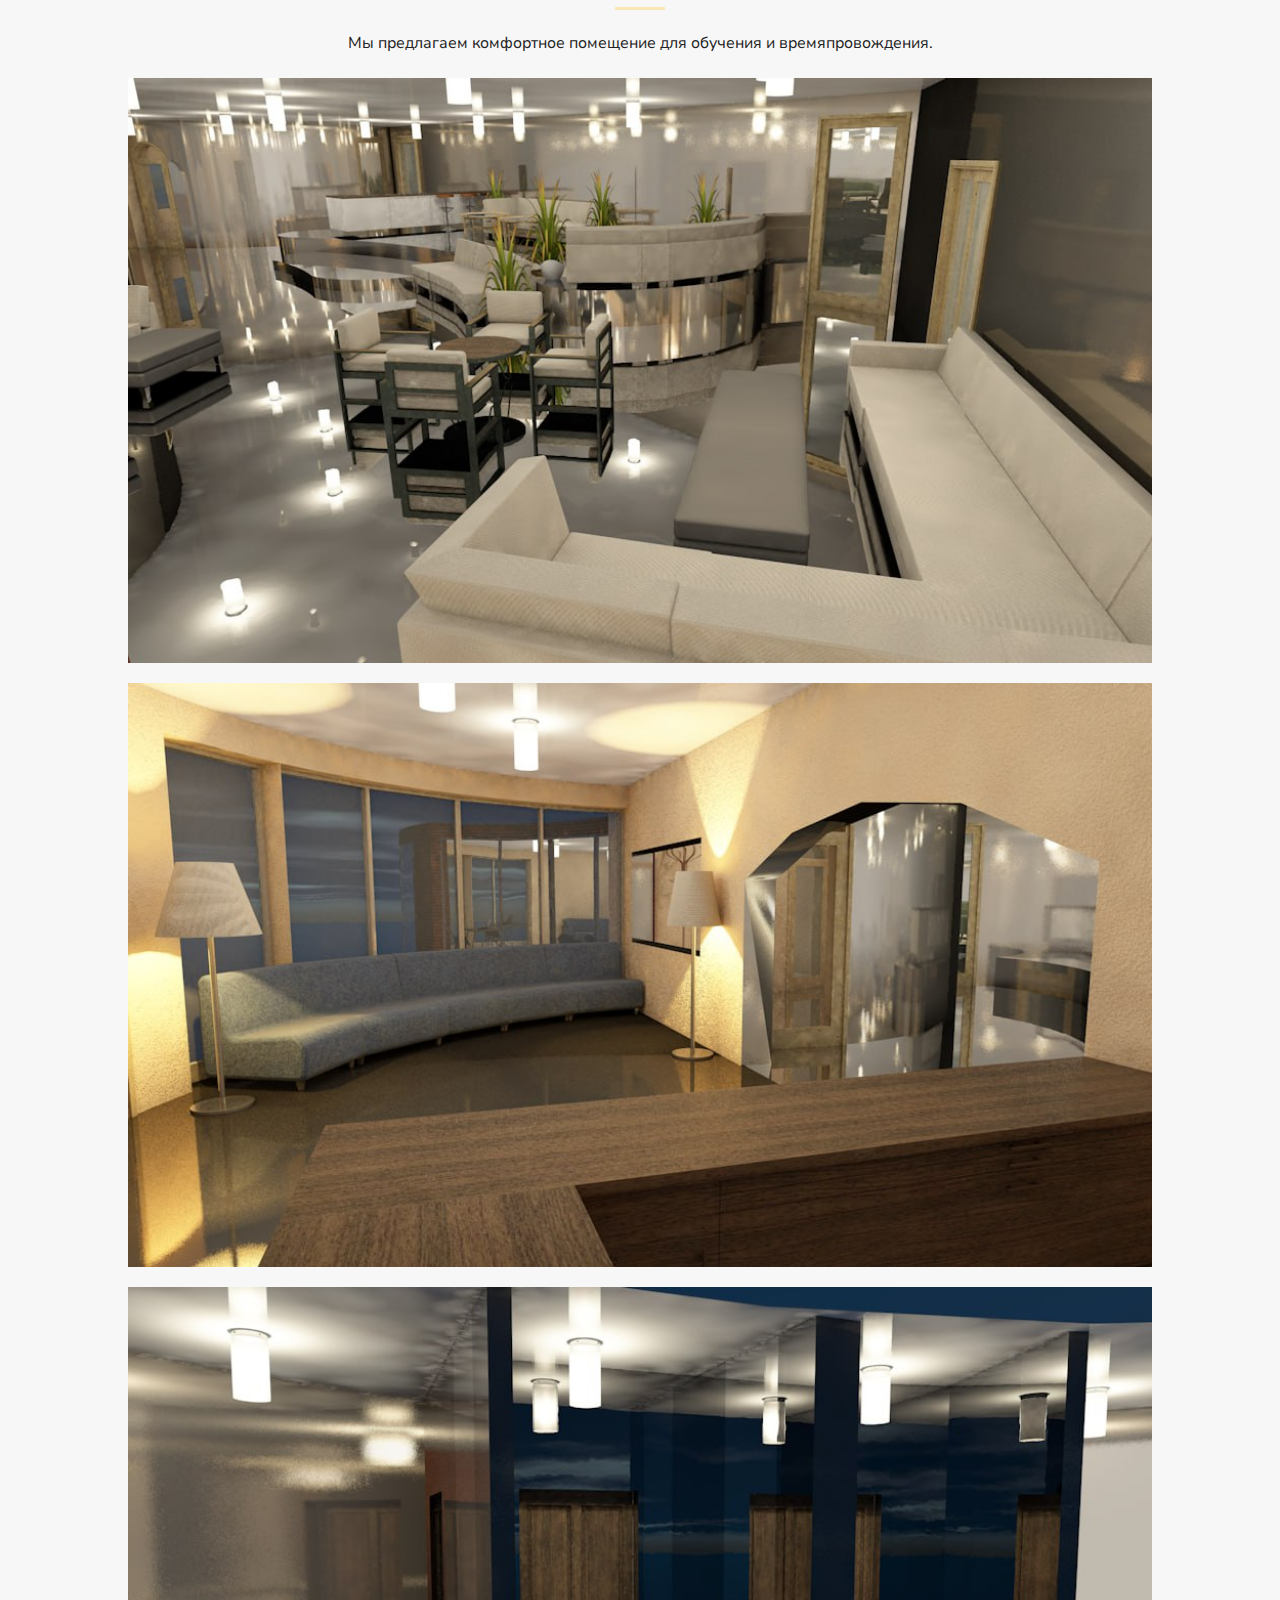
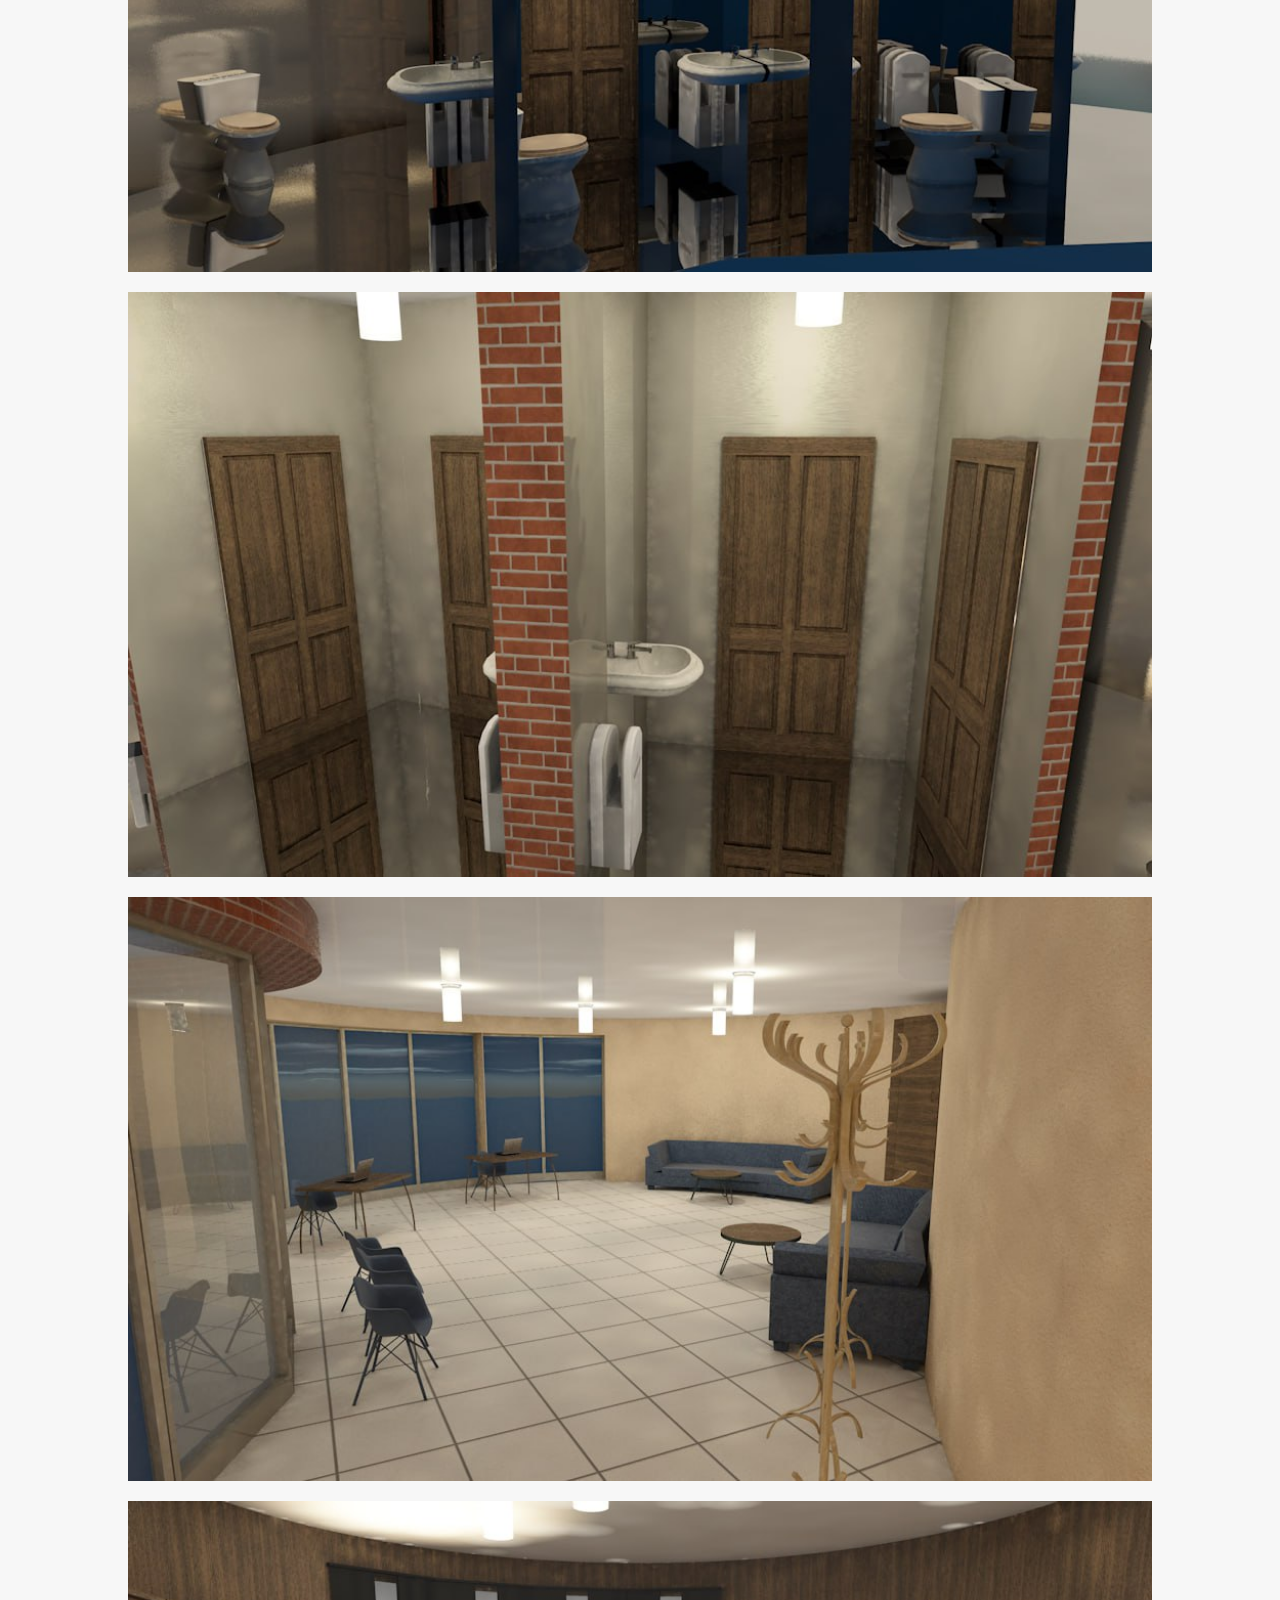
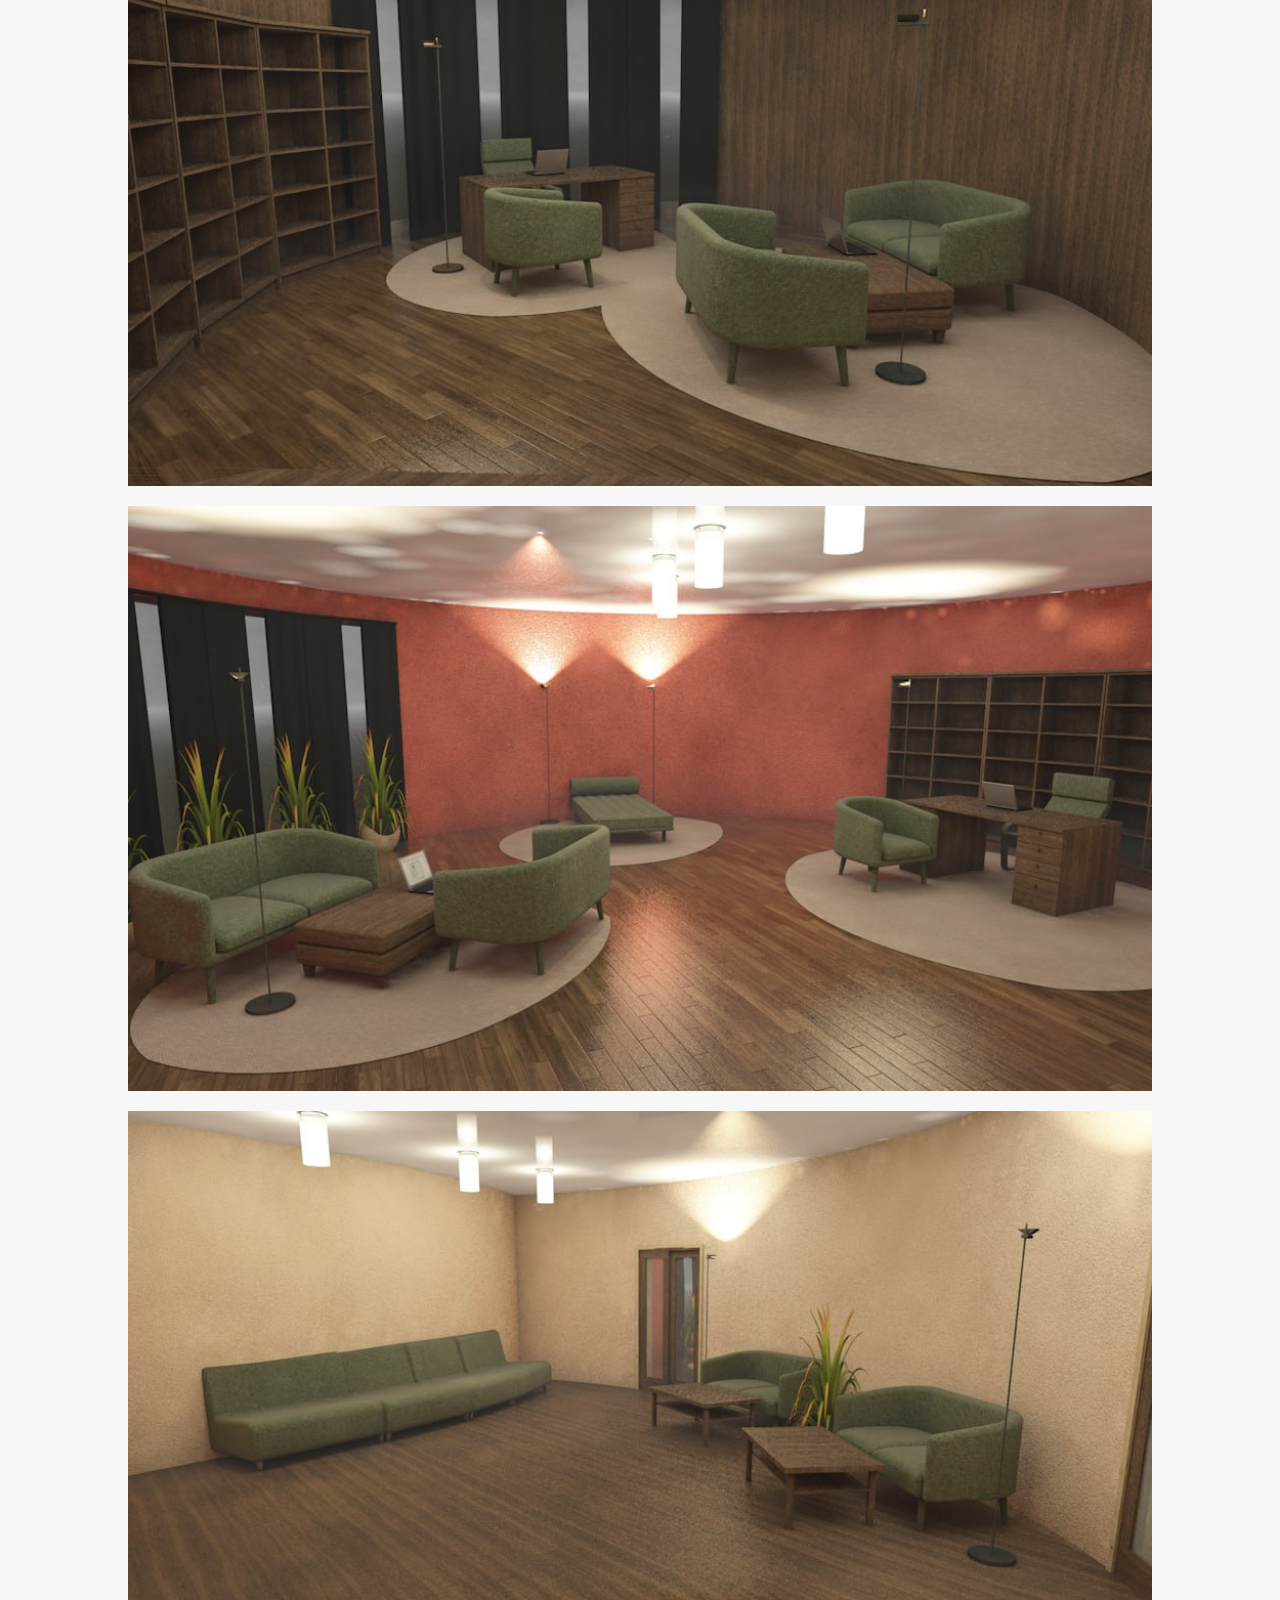
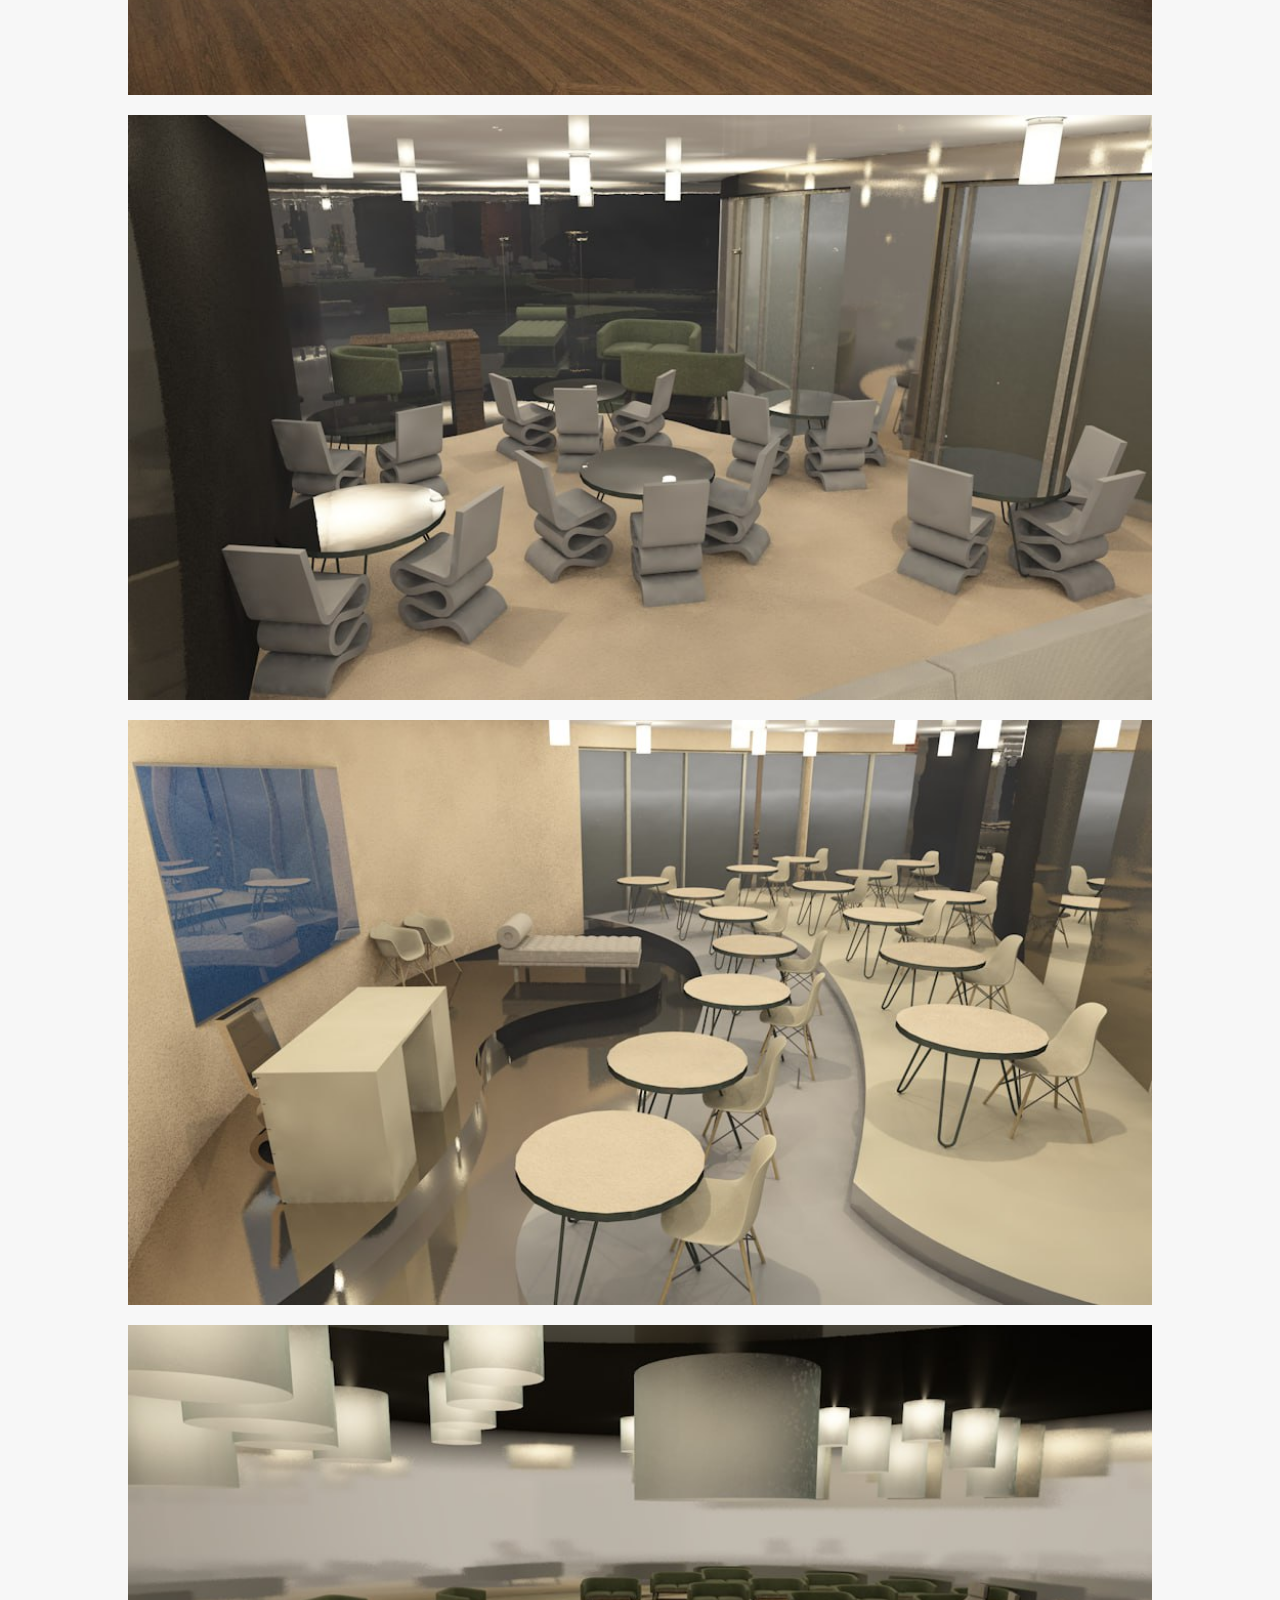
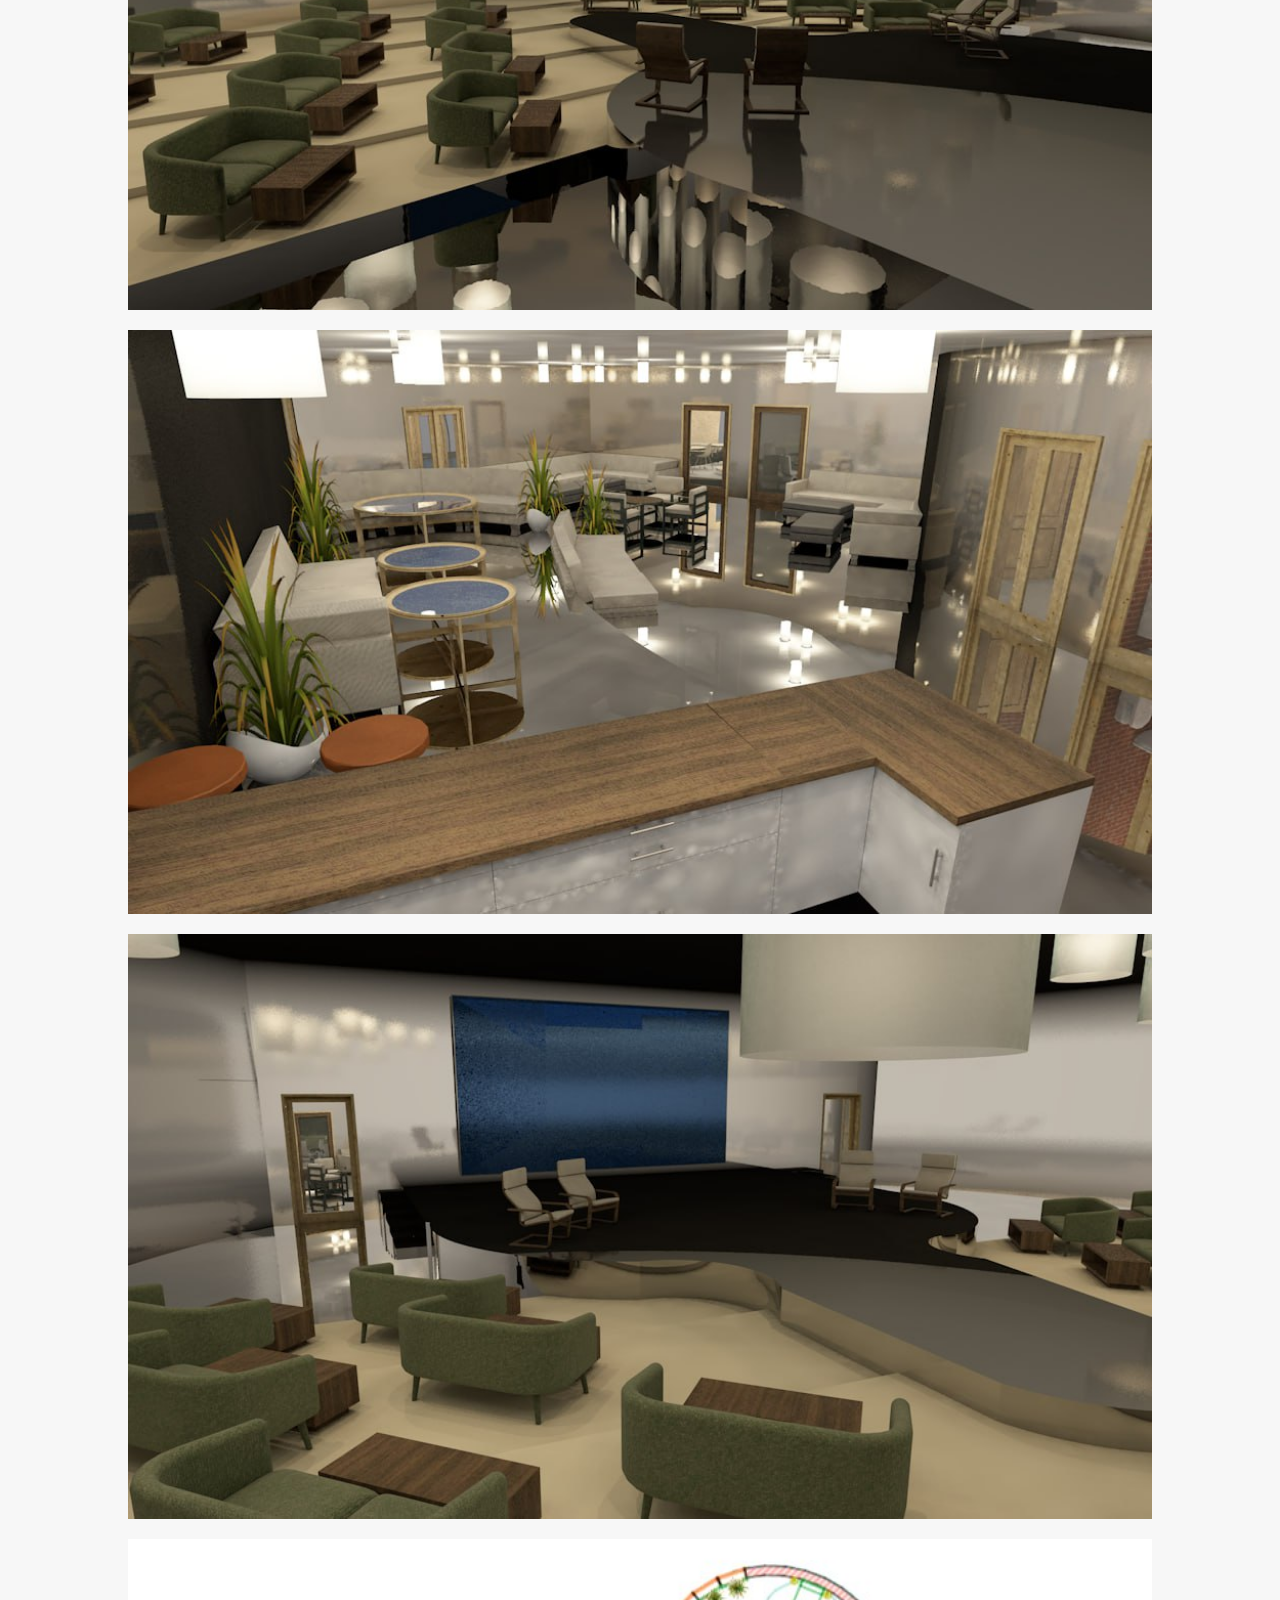
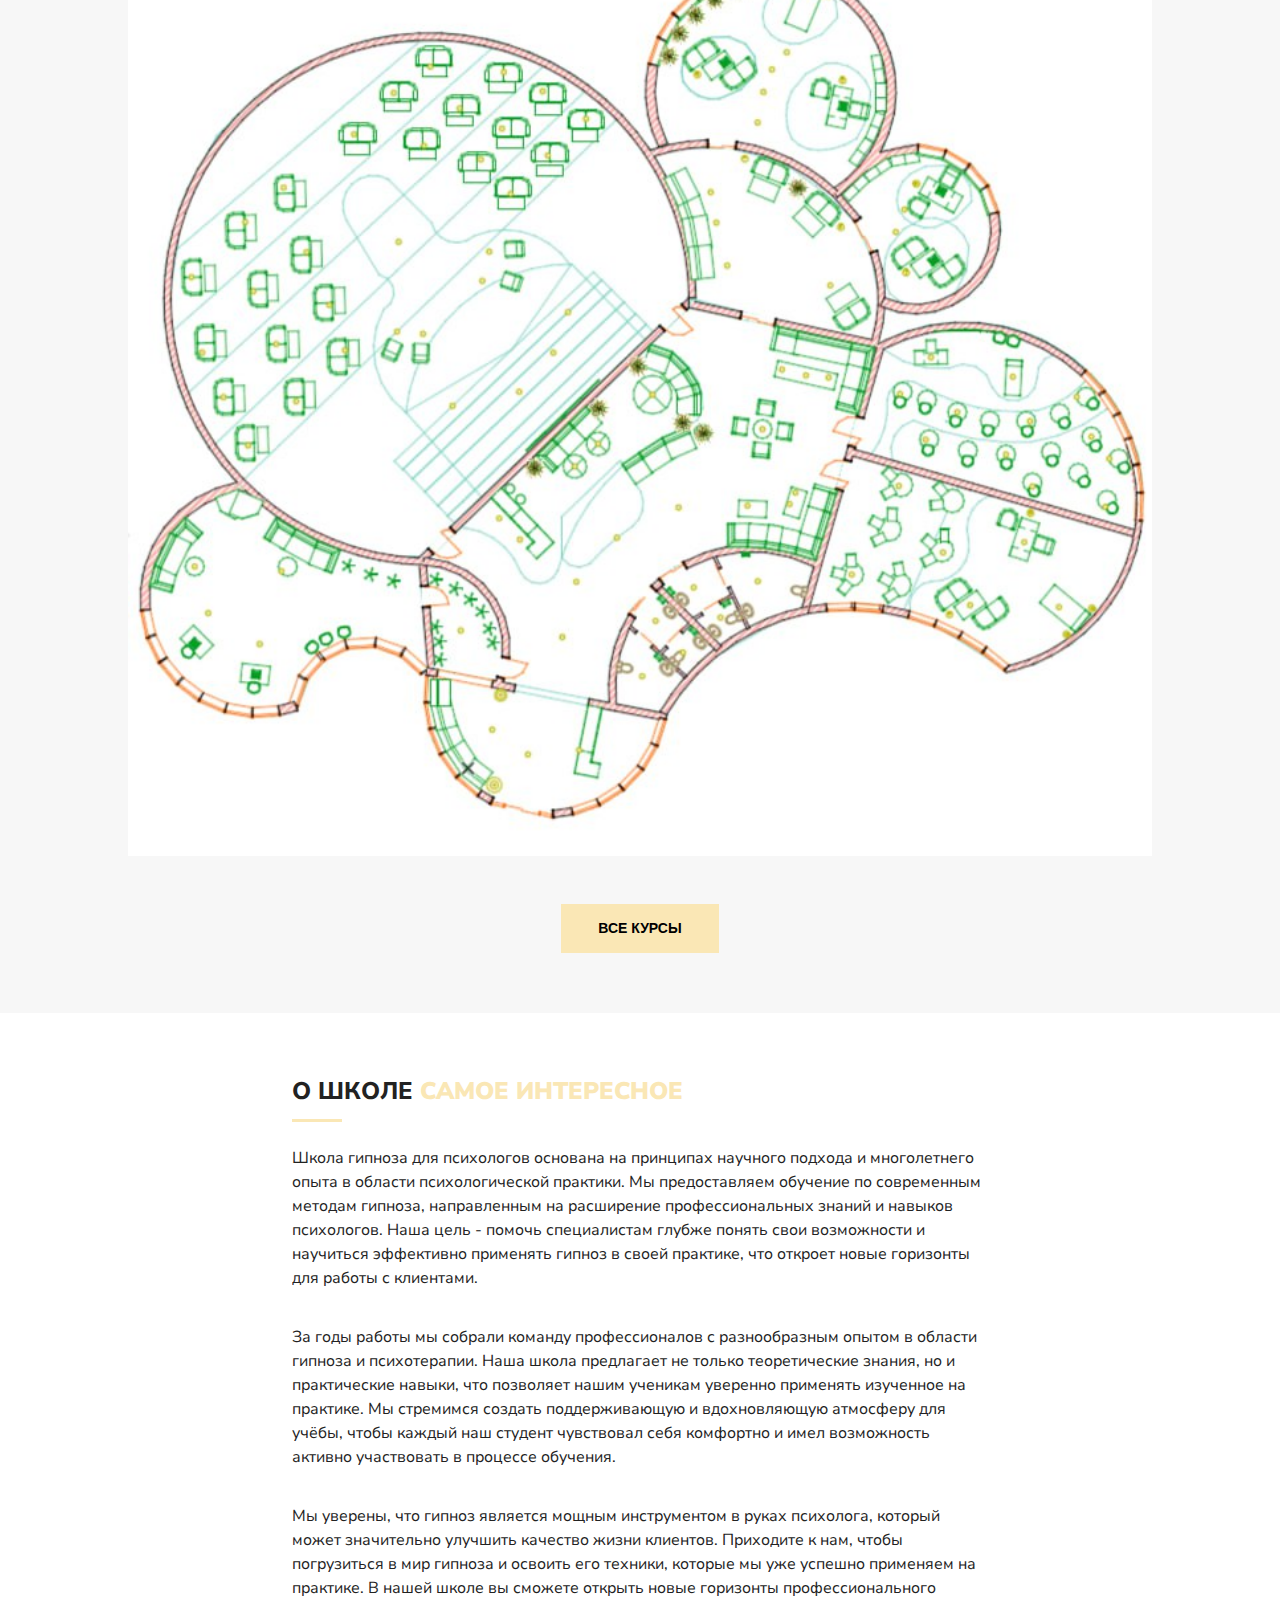
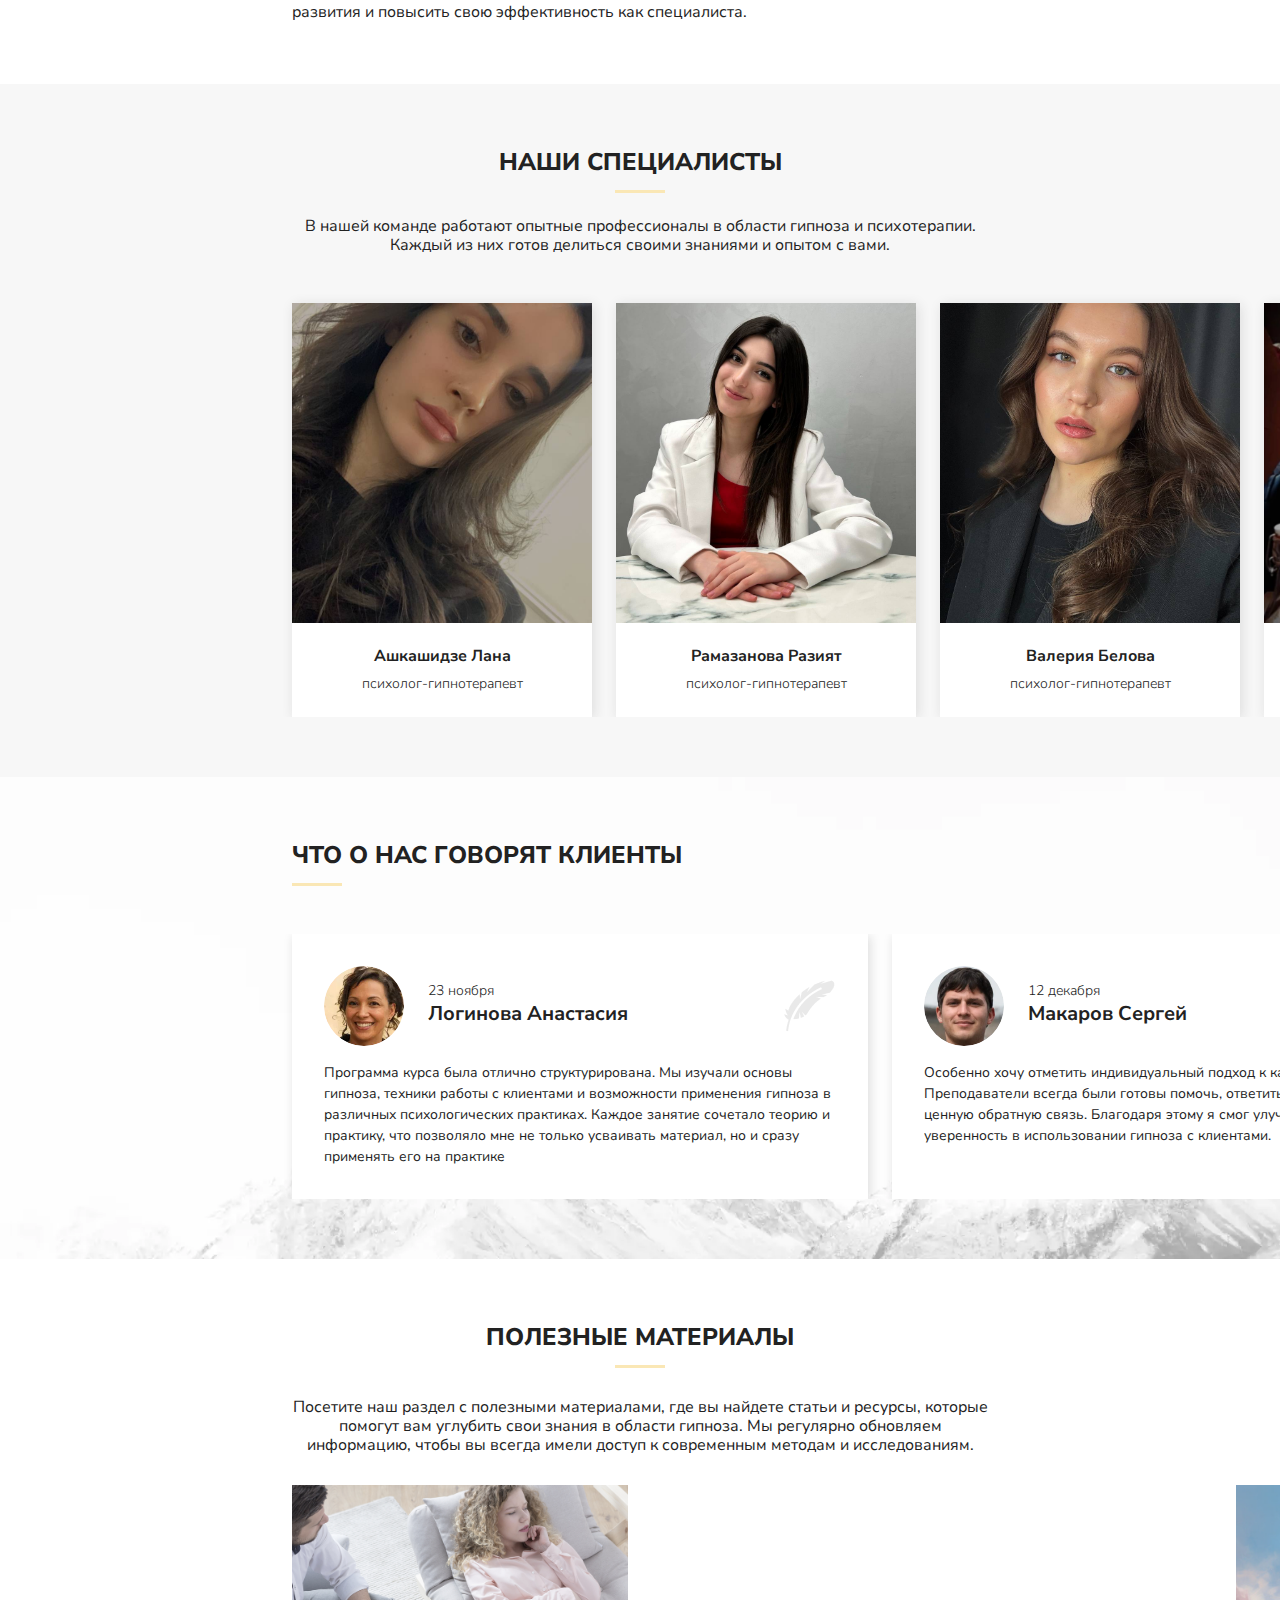
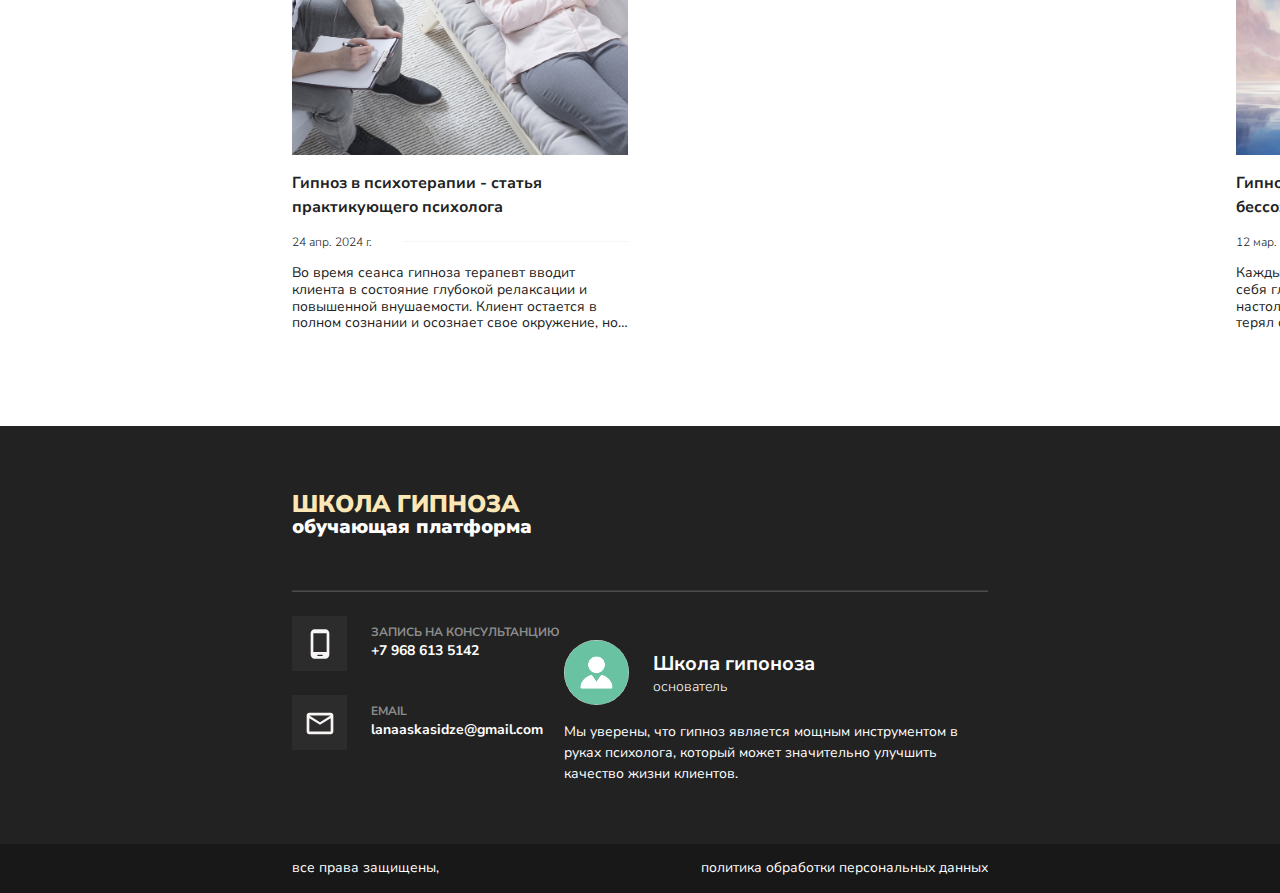
==== commit 1af32e6d: "fix: email added" ====
--- a/index.html
+++ b/index.html
@@ -19,9 +19,9 @@
                 <a href="tel:+7 968 613 5142" class="contacts__phone">+7 968 613 5142</a>
               </a>
 
-              <a class="contacts__link" href="mailto:janis62@yahoo.com">
+              <a class="contacts__link" href="mailto:lanaaskasidze@gmail.com">
                 <img class="contacts__icon_mail" src="./icons/email.png" alt="mail" />
-                <a class="contacts__mail" href="mailto:janis62@yahoo.com">janis62@yahoo.com</a>
+                <a class="contacts__mail" href="mailto:lanaaskasidze@gmail.com">jlanaaskasidze@gmail.com</a>
               </a>
             </div>
 
@@ -279,10 +279,10 @@
           <!-- 4 -->
           <div class="lawyers__card">
             <div class="lawyers__card__hover">
-              <p class="lawyers__name__hover title-extra">Архипов Максим</p>
+              <p class="lawyers__name__hover title-extra">Олеся Фетисова</p>
               <p class="lawyers__post text-comment">психолог-гипнотерапевт</p>
               <p class="lawyers__text__hover">Помогает клиентам достигать их целей через изменения в мышлении и поведении.</p>
-              <p class="lawyers__post__hover">9 лет практики</p>
+              <p class="lawyers__post__hover">7 лет практики</p>
               <div class="corner__lawyers corner__tl_blue"></div>
               <div class="corner__lawyers corner__tr_blue"></div>
               <div class="corner__lawyers corner__bl_blue"></div>
@@ -292,7 +292,7 @@
             <img  class="lawyers__img" src="./img/bezimeniblya.jpg" alt="психолог-гипнотерапевт" />
 
             <div class="lawyers__bottom">
-              <p class="lawyers__name title-extra">Девушка без имени, но красивая</p>
+              <p class="lawyers__name title-extra">Олеся Фетисова</p>
               <p class="lawyers__post text-comment">психолог-гипнотерапевт</p>
             </div>
           </div>
@@ -440,13 +440,13 @@
                 </div>
               </a>
 
-              <a class="footer__contact footer__contact__flex" href="mailto:janis62@yahoo.com">
+              <a class="footer__contact footer__contact__flex" href="mailto:lanaaskasidze@gmail.com">
                 <div class="footer__box">
                   <img class="footer__icon" src="./icons/footer_mail.svg" alt="mail" />
                 </div>
                 <div class="footer__descr">
                   <div class="footer__caption">Email</div>
-                  <div class="footer__subject">janis62@yahoo.com</div>
+                  <div class="footer__subject">lanaaskasidze@gmail.com</div>
                 </div>
               </a>
             </div>
